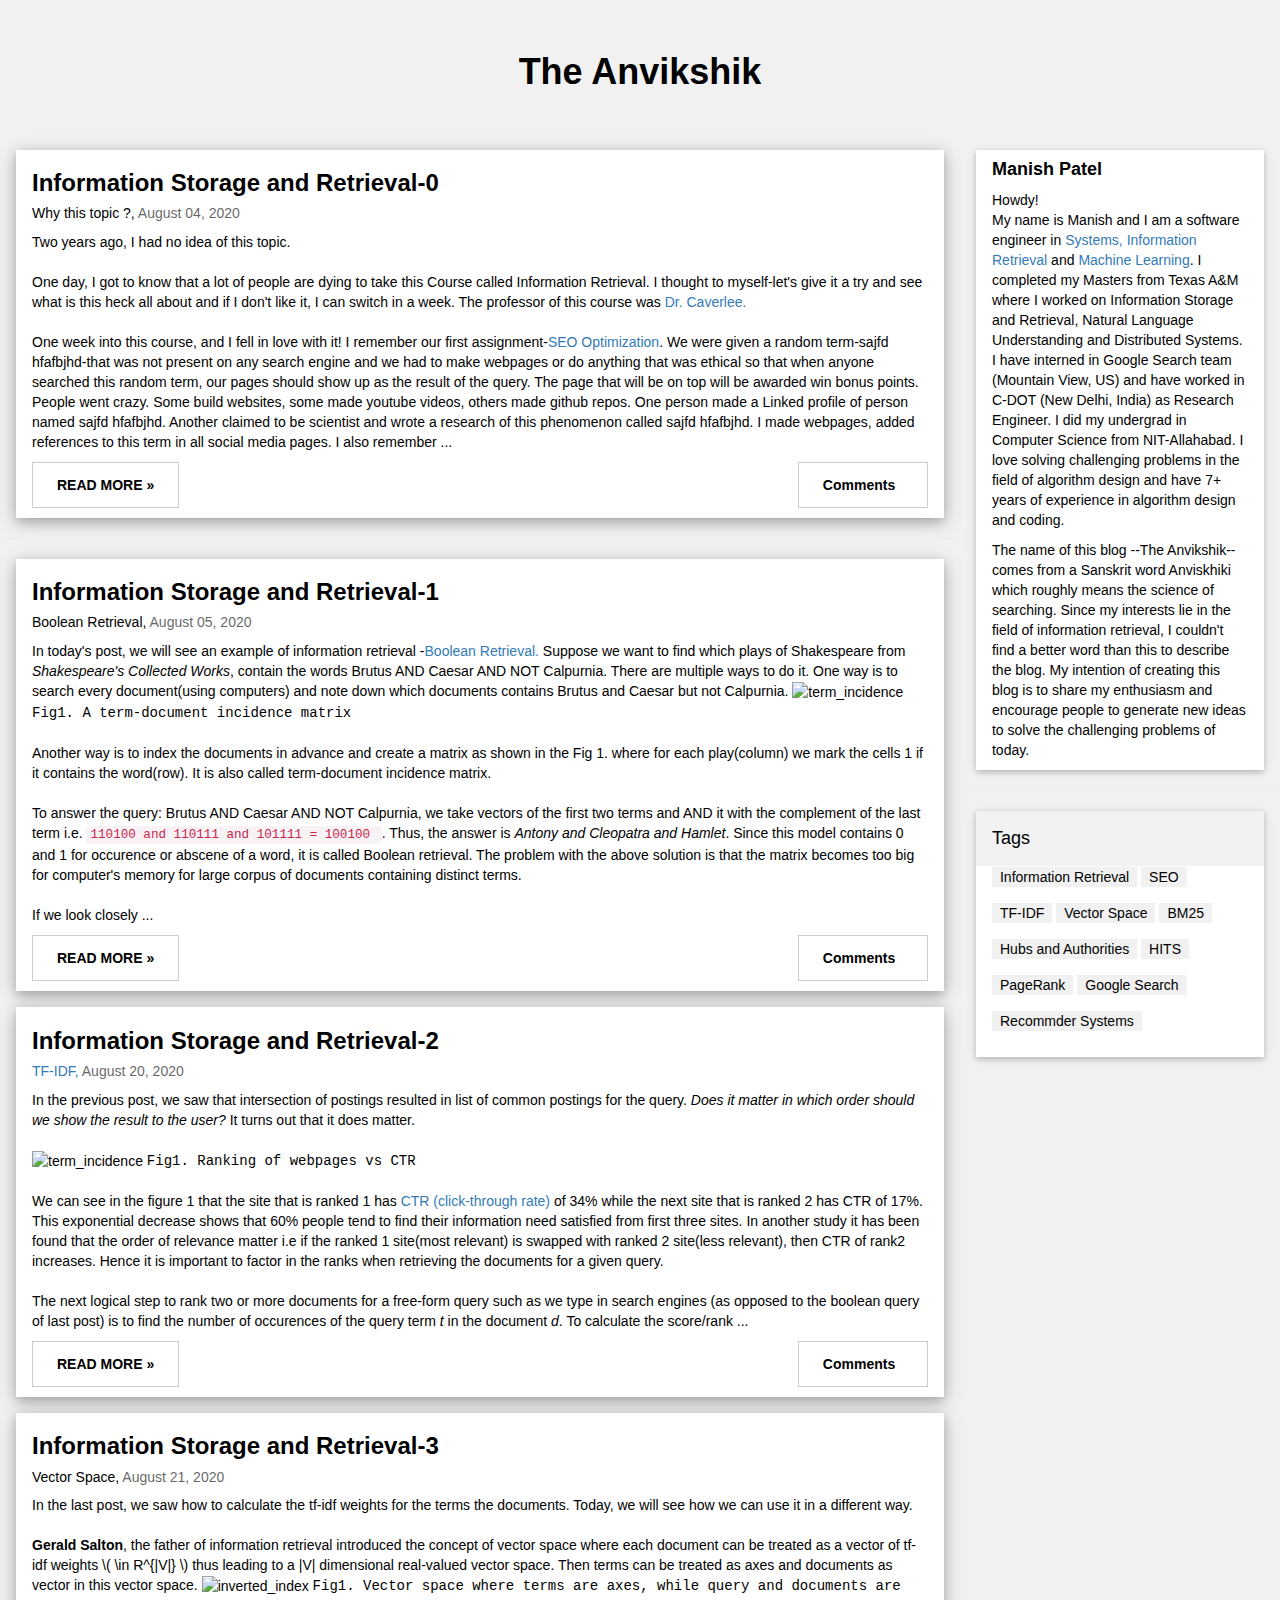
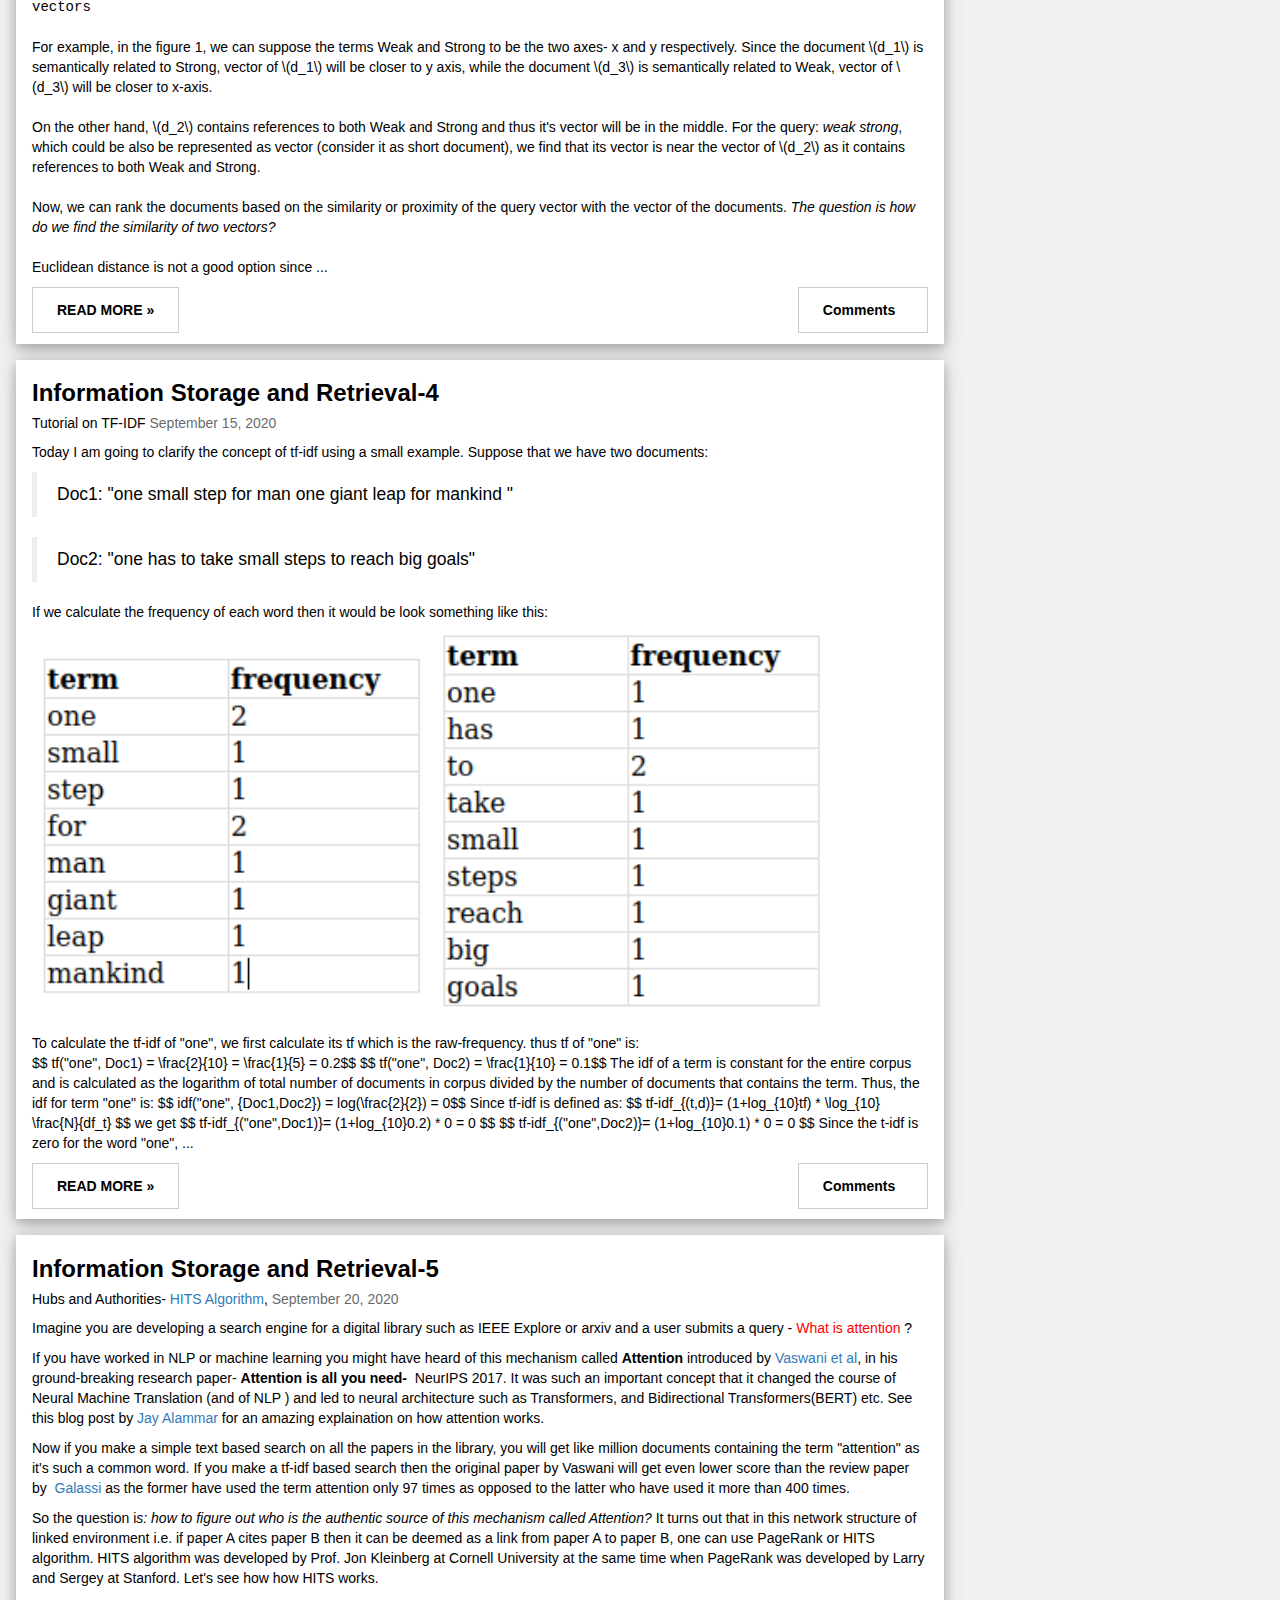
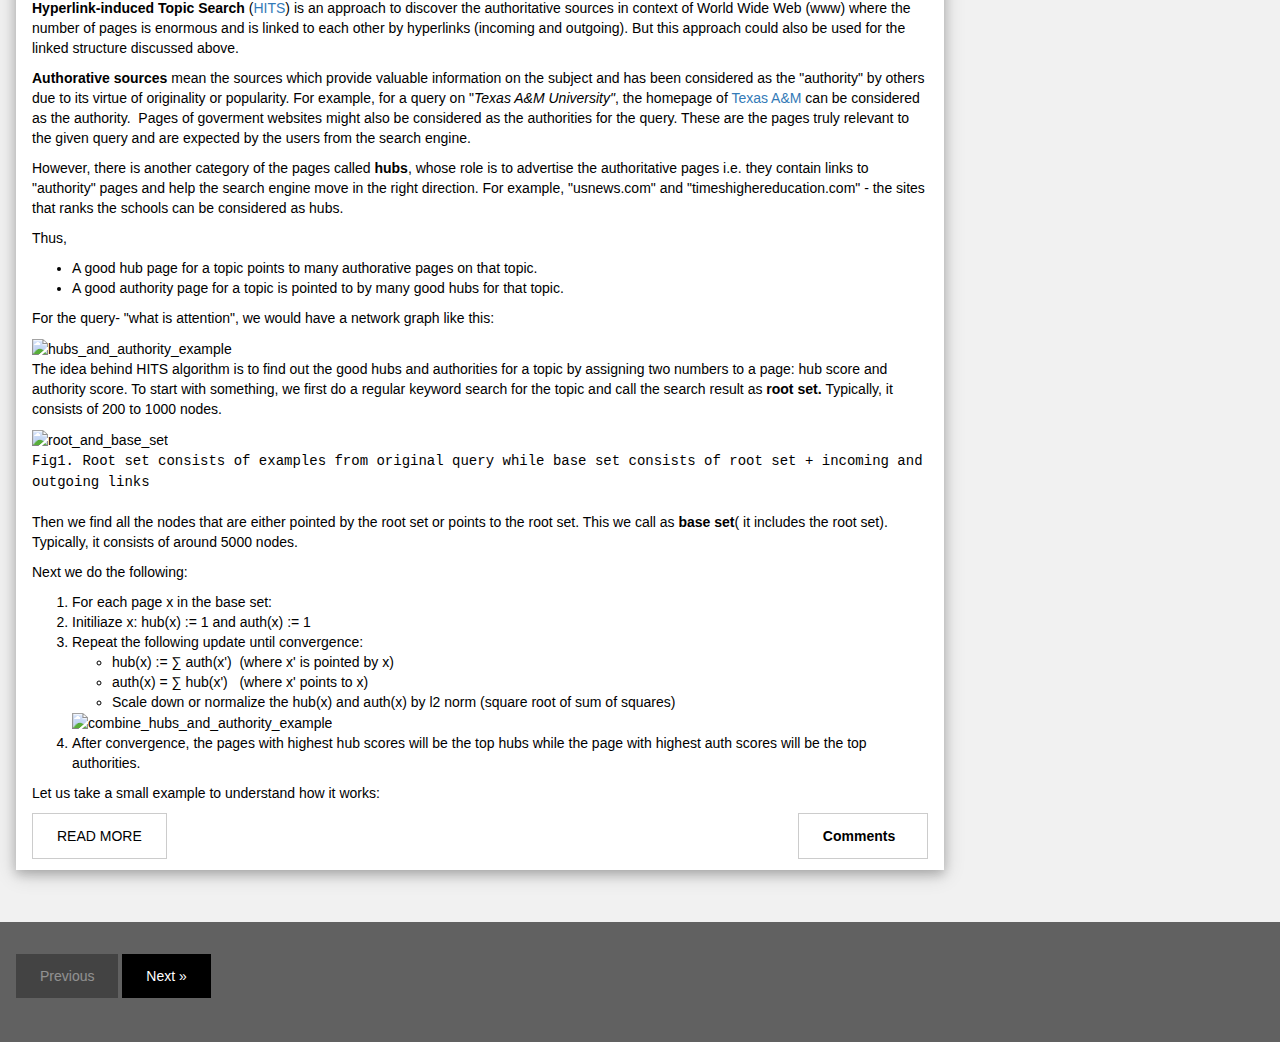
==== index.html @ 489b58e6 "removed cover images from each post" ====
<!DOCTYPE html>
<html>
	<title>Blog-Manish Patel</title>
	<meta charset="UTF-8">
	<meta name="viewport" content="width=device-width, initial-scale=1">
	<link rel="stylesheet" href="https://www.w3schools.com/w3css/4/w3.css">
	<link rel="stylesheet" href="https://fonts.googleapis.com/css?family=Raleway">
	<style>
		body,
		h1,
		h2,
		h3,
		h4,
		h5 {
			font-family: "Raleway", sans-serif
		}

		span[id^="more"] {
			display: none;
		}

	</style>
	<!-- <script src="https://polyfill.io/v3/polyfill.min.js?features=es6"></script> -->
	<script id="MathJax-script" async src="https://cdn.jsdelivr.net/npm/mathjax@3/es5/tex-mml-chtml.js"></script>
	<meta name="google-site-verification" content="bvg4InVMcXnOLQELzO9Mb08WHTUcPh2SN9Ftq1-D7Hc" />
	<!-- Following three are for collapsible read more button starting  from id 5-->
	<link rel="stylesheet" href="https://maxcdn.bootstrapcdn.com/bootstrap/3.4.1/css/bootstrap.min.css">
	<script src="https://ajax.googleapis.com/ajax/libs/jquery/3.5.1/jquery.min.js"></script>
	<script src="https://maxcdn.bootstrapcdn.com/bootstrap/3.4.1/js/bootstrap.min.js"></script>

	<body class="w3-light-grey">

		<!-- w3-content defines a container for fixed size centered content, 
and is wrapped around the whole page content, except for the footer in this example -->
		<div class="w3-content" style="max-width:1400px">

			<!-- Header -->
			<header class="w3-container w3-center w3-padding-32">
				<h1><b>The Anvikshik</b></h1>
				<!--<p>Welcome to the blog of <span class="w3-tag">Manish</span></p>-->
			</header>

			<!-- Grid -->
			<div class="w3-row">

				<!-- Blog entries -->
				<div class="w3-col l9 s12">
					<!-- Blog entry -->
					<div class="w3-card-4 w3-margin w3-white">
						<!-- <img src="/blog_images/ir0_seo.jpeg" alt="SE" style="width:100%"> -->
						<div class="w3-container">
							<h3><b>Information Storage and Retrieval-0</b></h3>
							<h5>Why this topic ?, <span class="w3-opacity">August 04, 2020</span></h5>
						</div>

						<div class="w3-container">
							<p>Two years ago, I had no idea of this topic. <br><br>
								One day, I got to know that a lot of people are dying to take this
								Course called Information Retrieval. I thought to myself-let's give
								it a try and see what is this heck all about and if I don't like
								it, I can switch in a week. The professor of this course was <a href="https://people.engr.tamu.edu/caverlee/index.html">Dr. Caverlee.</a>
								<br><br>

								One week into this course, and I fell in love with it! I remember
								our first assignment-<a href="https://en.wikipedia.org/wiki/Search_engine_optimization">SEO Optimization</a>. We were given a random
								term-sajfd hfafbjhd-that was not present on any
								search engine and we had to make webpages or do anything that was
								ethical so that when anyone searched this random term, our pages
								should show up as the result of the query. The page that will be
								on top will be awarded win bonus points. People went crazy. Some
								build websites, some made youtube videos, others made github repos.
								One person made a Linked profile of person named sajfd hfafbjhd.
								Another claimed to be scientist and wrote a research of this phenomenon
								called sajfd hfafbjhd. I made webpages, added references to this term
								in all social media pages. I also remember
								<span id="dots_0">...</span><span id="more_0">
								I made a business page for a mall with this term and asked my
								friends to like it. Believe it or not, it started showing up on top
								of the results. I need to give credits to my roommate who made a school with
								this name in the middle of a lake. The fun part is when one day my
								friend was booking an Uber he found that this mall was being
								shown as one of the pickup points. Another fun thing happend was
								when one stranger rated my business and said- Amazing mall!
								I was like- No bro! There is no such mall. I decided to delete it
								later on. <br><br>

								<img src="/blog_images/sajfd.png" alt="mall_review" style="width: 100%">
								<br><br>
								I learned so much from this course that I believe it has become one of
								my major interests and want to now share it with people. I also enjoy
								writing, so I thought let me have two aims with one arrow. Please enjoy
								my blog and feel free to drop any suggestions. <br><br>
								Thanks!
								<br><br>
								Image credit: <a href="https://www.re-work.co/">rework</a>
								</span>
							</p>
							<div class="w3-row">
								<div class="w3-col m8 s12">
									<p><button class="w3-button w3-padding-large w3-white w3-border" onclick="expandRead(this)" id="0"><b>READ MORE »</b></button></p>
								</div>
								<div class="w3-col m4 w3-hide-small">
									<p><button class="w3-button w3-padding-large w3-border w3-right" onclick="expandComments(this)" id="0"><b>Comments  </b></button></p>
								</div>
							</div>
							<div class="w3-container utterances" id="comments_0" style="display:none;">
								<script src="https://utteranc.es/client.js" repo="manishpatel005/manishpatel005.github.io" issue-term="pathname" theme="github-light" crossorigin="anonymous" async>
								</script>
							</div>
						</div>
					</div>
					<hr>

					<!-- Blog entry -->
					<div class="w3-card-4 w3-margin w3-white">
						<!--<img src="/blog_images/ir_1_shakespeare.jpg" alt="Norway" style="width:100%"> -->
						<div class="w3-container">
							<h3><b>Information Storage and Retrieval-1</b></h3>
							<h5>Boolean Retrieval, <span class="w3-opacity">August 05, 2020</span></h5>
						</div>

						<div class="w3-container">
							<p>

								In today's post, we will see an example of information retrieval
								-<a href="https://en.wikipedia.org/wiki/Boolean_model_of_information_retrieval">Boolean Retrieval.</a> 
								Suppose we want to find which plays of Shakespeare from<i>
								Shakespeare's Collected Works</i>, contain the words Brutus AND Caesar
								AND NOT Calpurnia. There are multiple ways to do it.
								One way is to search every document(using computers) and note down which documents
								contains Brutus and Caesar but not Calpurnia.

								<img src="/blog_images/term_incidence.png" alt="term_incidence" style="width: 100%">
								<tt>Fig1. A term-document incidence matrix</tt><br><br>

								Another way is to index the documents in advance and create a matrix
								as shown in the Fig 1. where for each play(column) we mark the cells 1
								if it contains the word(row). It is also called term-document
								incidence matrix. <br><br>
								To answer the query: Brutus AND Caesar AND NOT Calpurnia, we take vectors
								of the first two terms and AND it with the complement of the last term i.e.
								<code>110100 and 110111 and 101111 = 100100 </code>. Thus, the answer
								is <i>Antony and Cleopatra and Hamlet</i>. Since this model contains 0 and 1 for
								occurence or abscene of a word, it is called Boolean retrieval. The
								problem with the above solution is that the matrix becomes too big for
								computer's memory for large corpus of documents containing distinct
								terms. <br><br>
								If we look closely <span id="dots_1">...</span><span id="more_1">
								we find that the matrix is sparse i.e only a small
								subset of words are present in a document. Thus an effective way to
								store the presence of words in documents is to record only 1s and create
								an inverted index.

								<img src="/blog_images/inverted_index.png" alt="inverted_index" style="width: 100%">

								<tt>Fig2. An inverted index with a collection of words on left
									side(called dictionary) and a list of documents in which the term
									occurs(called postings).</tt><br><br>
								Fig2. shows an inverted index for the terms made by creating a list of the
								documents in which the term occurs. Now for the query: Brutus AND Caesar
								AND NOT Calpurnia, we locate Brutus, Caesar, and Calpurnia and retrieve
								their postings and find the intersection between first two and then remove
								the words that is present in Calpurnia. That is from the intersection of
								postings of Brutus and Caesar we get <code>1,2,4</code>. If we remove
								<code>4</code> from it, we get the result as <code>1,2</code> which is
								<i>Antony and Cleopatra and Hamlet</i>. <br><br>
								Often on Leetcode and other sites, we find problems such as intersection of
								two lists or k lists. This is a perfect instance where rubber meets the
								road. For e.g. if you have two sorted lists
								of roughly equal size and want to find the common elements between
								them, the best approach woulld be to use two pointers. But
								if one of them is very large, then it would make more sense to apply
								binary search for the elements present in shorter list. <br><br>
								Now if you have multiple lists of varying size then you can either
								sort them and start by finding common with the two smallest lists and
								then its result with next smallest and so on, or you can handle two
								lists at a time and form a hierarchical way to find the intersection.
								The best approach usually is the one which tends to be most simple
								and handles the constraints well. <br><br>
								References- <a href="https://nlp.stanford.edu/IR-book/html/htmledition/an-example-information-retrieval-problem-1.html">
								Manning, Raghavan, Schultze</a> <br>
								Image Credits- <a href="https://www.shakespeare.org.uk/visit/shakespeares-birthplace/">shakespeare birthplace trust</a>
								</span>
							</p>
							<div class="w3-row">
								<div class="w3-col m8 s12">
									<p><button class="w3-button w3-padding-large w3-white w3-border" onclick="expandRead(this)" id="1"><b>READ MORE »</b></button></p>
								</div>
								<div class="w3-col m4 w3-hide-small">
									<p><button class="w3-button w3-padding-large w3-border w3-right" onclick="expandComments(this)" id="1"><b>Comments  </b></button></p>
								</div>
							</div>
							<div class="w3-container utterances" id="comments_1" style="display:none;">
								<script src="https://utteranc.es/client.js" repo="manishpatel005/manishpatel005.github.io" issue-term="pathname" theme="github-light" crossorigin="anonymous" async>
								</script>
							</div>
						</div>
					</div>

					<!-- Blog entry -->
					<div class="w3-card-4 w3-margin w3-white">
						<!--<img src="/blog_images/TF-IDF.png" alt="Norway" style="width:100%"> -->
						<div class="w3-container">
							<h3><b>Information Storage and Retrieval-2</b></h3>
							<h5><a href="https://en.wikipedia.org/wiki/Tf%E2%80%93idf">TF-IDF,</a> <span class="w3-opacity">August 20, 2020</span></h5>
						</div>

						<div class="w3-container">
							<p>
								In the previous post, we saw that intersection of postings resulted in
								list of common postings for the query. <i>Does it matter in which order
								should we show the result to the user?</i> It turns out that it does matter.
								<br><br>
								<img src="/blog_images/google_ctr.png" alt="term_incidence" style="width: 100%">
								<tt>Fig1. Ranking of webpages vs CTR</tt>
								<br><br>
								We can see in the figure 1 that the site that is ranked 1 has <a href="https://en.wikipedia.org/wiki/Click-through_rate">CTR (click-through rate)</a>
								of 34% while the next site that is ranked 2 has CTR of 17%. This exponential decrease
								shows that 60% people tend to find their information need satisfied from first three
								sites. In another study it has been found that the order of relevance matter i.e
								if the ranked 1 site(most relevant) is swapped with ranked 2 site(less relevant), then
								CTR of rank2 increases. Hence it is important to factor in the ranks when retrieving
								the documents for a given query. <br><br>
								The next logical step to rank two or more documents for a free-form query such as we type
								in search engines (as opposed to the boolean query of last post) is to find the number
								of occurences of the query term <i>t</i> in the document <i>d</i>. To calculate the score/rank
								<span id="dots_2">...</span><span id="more_2">
								we find the frequency of all terms of query in the documents, sum them up
								and rank them in decreasing order. This weighting is called <i>term frequency</i>.
								<img src="/blog_images/shakespeare_count_terms.png" alt="inverted_index" style="width: 100%">

								<tt>Fig2. Frequency of the terms in the documents</tt><br><br>

								Figure 2 shows the number of occurences of the terms (raw term frequency)
								in the documents. But the raw term frequency has problem that relevancy does not increase
								with term frequency i.e. a document with tf=10 is more relevant than a document with tf=1
								but not 10 times more relevant. Thus we can solve this problem by taking logarithm of <i>tf</i>
								for term <i>t</i> in document <i>d</i>:
								$$w_{t,d}= 1+log_{10}tf$$
								Another problem is that all terms are considered equally important
								when assessing the relevancy. However, this is not true. For instance in a set of documents
								from law industry, the term <i>legal</i> will be in almost all the documents. So we need
								to attenuate the occurence of frequent terms and increase weight for rare terms. This
								can be done by using <i>document frequency</i> which is defined as the number of documents
								that contain the term <i>t</i>. To weight <i>tf</i> we will use <i>inverse document frequency</i>
								which is defined as:
								$$ idf_t= \log_{10} \frac{N}{df_t} $$
								where N is the number of documents in the collection. This brings us an important milestone in IR
								which is tf-idf weighting and defined as:
								$$ w_{t,d}= (1+log_{10}tf) * \log_{10} \frac{N}{df_t} $$
								tf-idf weight increses with the number of occurences within a document(term-frequency) and
								increases with the rarity of the term in the collection (inverse document frequency).

								<img src="/blog_images/tf_idf_weights.png" alt="inverted_index" style="width: 100%">
								<tt>Fig3. tf-idf weights for the terms in the documents</tt><br><br>

								For our initial query of:<i>Brutus and Caesar but not Calpurnia</i>, the score for
								<i>Anthony and Cleopatra</i> will be <code>1.21 + 8.59=9.80</code> while the score for
								<i>Hamlet</i> will be <code>1.0+1.51=2.51</code>. Thus,<i>Anthony and Cleopatra</i>
								is more relevant for the query and should be displayed above <i>Hamlet</i>. <br><br>

								Image Credits for ranking- <a href="https://www.sistrix.com/blog/why-almost-everything-you-knew-about-google-ctr-is-no-longer-valid/">Sistrix</a> <br>
								Image Credits for shakespeare term matrix- <a href="https://people.engr.tamu.edu/caverlee/index.html#teaching">Prof. Cav</a><br>
								Image Credits for title figure- <a href="https://www.seobility.net/en/wiki/TF*IDF">Seobility</a>

								</span>
							</p>
							<div class="w3-row">
								<div class="w3-col m8 s12">
									<p><button class="w3-button w3-padding-large w3-white w3-border" onclick="expandRead(this)" id="2"><b>READ MORE »</b></button></p>
								</div>
								<div class="w3-col m4 w3-hide-small">
									<p><button class="w3-button w3-padding-large w3-border w3-right" onclick="expandComments(this)" id="2"><b>Comments  </b></button></p>
								</div>
							</div>
							<div class="w3-container utterances" id="comments_2" style="display:none;">
								<script src="https://utteranc.es/client.js" repo="manishpatel005/manishpatel005.github.io" issue-term="pathname" theme="github-light" crossorigin="anonymous" async>
								</script>
							</div>
						</div>
					</div>

					<!-- Blog entry -->
					<div class="w3-card-4 w3-margin w3-white">
						<!--<img src="/blog_images/ir_3_vs.jpg" alt="Vector in Space" style="width:100%"> -->
						<div class="w3-container">
							<h3><b>Information Storage and Retrieval-3</b></h3>
							<h5>Vector Space, <span class="w3-opacity">August 21, 2020</span></h5>
						</div>

						<div class="w3-container">
							<p>

								In the last post, we saw how to calculate the tf-idf weights for the terms
								the documents. Today, we will see how we can use it in a different way. <br><br>

								<b>Gerald Salton</b>, the father of information retrieval introduced the concept
								of vector space where each document can be treated as a vector of
								tf-idf weights \( \in R^{|V|} \) thus leading to a |V| dimensional real-valued
								vector space. Then terms can be treated as axes and documents as vector in this
								vector space.

								<img src="/blog_images/vector_space.png" alt="inverted_index" style="width: 100%">
								<tt>Fig1. Vector space where terms are axes, while query and documents are vectors</tt><br><br>

								For example, in the figure 1, we can suppose the terms Weak and Strong to be the two axes- x and y respectively.
								Since the document \(d_1\) is semantically related to Strong, vector of \(d_1\) will be closer to y axis, while
								the document \(d_3\) is semantically related to Weak, vector of \(d_3\) will be closer to x-axis. <br><br>
								On the other hand, \(d_2\) contains references to both Weak and Strong and thus it's vector will be in the middle.
								For the query: <i>weak strong</i>, which could be also be represented as vector (consider it as short document),
								we find that its vector is near the vector of \(d_2\) as it contains references to both Weak and Strong. <br><br>

								Now, we can rank the documents based on the similarity or proximity of the query vector with the vector
								of the documents. <i>The question is how do we find the similarity of two vectors?</i> <br><br>

								Euclidean distance is not a good option since <span id="dots_3">...</span><span id="more_3">
								we can see in the figure itself that distance between q and \(d_2\)
								is larger compared to distance between q and \(d_1\), although q is semantically closer to \(d_2\).
								Angle betweent the vectors will be a good idea. The smaller the angle the better the similarity. In fact, we
								can use the cosine of the angles since cosine of two vectors is their dot product if they are
								length normalized. We need length normalization to account for documents that are similar but have
								different lengths. <br>

								$$ cos(q,d)= \frac{\Sigma_{i=1}^{|V|} q_i d_i}{\sqrt{\Sigma_{i=1}^{|V|} q_{i}^{2}} \sqrt{\Sigma_{i=1}^{|V|} d_{i}^{2}}}$$
								where \(q_i\) is tf-idf weight of term i in the query and \(d_i\) is tf-idf weight of term i in the document.
								The denominator represents that query and documents are normalized. <br><br>

								Let's take an example to understand how cosine is calculated. Assume that we have three novels-
								Austen's <i>Sense and Sensibility</i> , <i>Pride and Prejudice</i> and Bronte's <i>Wuthering Heights</i>.
								We take three terms with normalized log term frequency (we don't do idf-weighting to keep it simple) as shown
								in the figure 2.

								<img src="/blog_images/tf_vs.png" alt="inverted_index" style="width: 100%">
								<tt>Fig2. Normalized log term-frequency weights of SaS,PaP,and WH</tt><br><br>


								Then, <br>
								\(cos(SaS, Pap) = 0.996 * 0.993 + \) \(0.087 * 0.120 + 0 = 0.999 \) <br>
								\(cos(SaS, WH) = 0.996 * 0.847 + \) \(0.087 * 0.466 + 0.017 *0.254 = 0.888\)<br>
								\(cos(PaP, WH) = 0.993 * 0.847 + \) \(0.120 * 0.466 + 0 = 0.896\)<br><br>

								It can be seen that cos(SaS, PaP) is greater than other two which is obvious
								since SaS and PaP are both written by Austen. <br><br>

								One important thing we can learn from vector space is how to turn the simple matrix
								of numbers into a n-dimensional space. An example of this concept would be the
								word embeddings- where we turn or map words to a bunch of real numbers (Tomas Mikolov, 2013)
								and words that are alike are nearby while words that are different are far away in this n-dimensional space.

								</span>
							</p>
							<div class="w3-row">
								<div class="w3-col m8 s12">
									<p><button class="w3-button w3-padding-large w3-white w3-border" onclick="expandRead(this)" id="3"><b>READ MORE »</b></button></p>
								</div>
								<div class="w3-col m4 w3-hide-small">
									<p><button class="w3-button w3-padding-large w3-border w3-right" onclick="expandComments(this)" id="3"><b>Comments  </b></button></p>
								</div>
							</div>
							<div class="w3-container utterances" id="comments_3" style="display:none;">
								<script src="https://utteranc.es/client.js" repo="manishpatel005/manishpatel005.github.io" issue-term="pathname" theme="github-light" crossorigin="anonymous" async>
								</script>
							</div>
						</div>
					</div>


					<!-- Blog entry -->
					<div class="w3-card-4 w3-margin w3-white">
						<!--<img src="/blog_images/tf-idf_tut_cover.png" alt="TFIDF Cover" style="width:100%"> -->
						<div class="w3-container">
							<h3><b>Information Storage and Retrieval-4</b></h3>
							<h5>Tutorial on TF-IDF <span class="w3-opacity">September 15, 2020</span></h5>
						</div>

						<div class="w3-container">
							<p>
								Today I am going to clarify the concept of tf-idf using a small example.
								Suppose that we have two documents:</p>
							<blockquote>
								<p>Doc1: &quot;one small step for man one giant leap for mankind &quot;</p>
							</blockquote>
							<blockquote>
								<p>Doc2: &quot;one has to take small steps to reach big goals&quot;</p>
							</blockquote>
							<p>
								If we calculate the frequency of each word then it would be look something like this:
								<img src="/blog_images/tfidf_tut.png" alt="example-tfidf" style="width: 90%"> <br>
								To calculate the tf-idf of "one", we first calculate its tf which is the raw-frequency.
								thus tf of "one" is: <br>
								$$ tf("one", Doc1) = \frac{2}{10} = \frac{1}{5} = 0.2$$
								$$ tf("one", Doc2) = \frac{1}{10} = 0.1$$
								The idf of a term is constant for the entire corpus and is calculated as the logarithm of total
								number of documents in corpus divided by the number of documents that contains the term.
								Thus, the idf for term "one" is:
								$$ idf("one", {Doc1,Doc2}) = log(\frac{2}{2}) = 0$$
								Since tf-idf is defined as:
								$$ tf-idf_{(t,d)}= (1+log_{10}tf) * \log_{10} \frac{N}{df_t} $$
								we get
								$$ tf-idf_{("one",Doc1)}= (1+log_{10}0.2) * 0 = 0 $$
								$$ tf-idf_{("one",Doc2)}= (1+log_{10}0.1) * 0 = 0 $$
								Since the t-idf is zero for the word "one",
								<span id="dots_4">...</span><span id="more_4">
								it means that this word is not very informative and
								appears in all the documents. <br>
								Let's calculate the tf-idf for another word "to". The tf of "to" is:
								$$ tf("to", Doc1) = \frac{0}{10} = 0 $$
								$$ tf("to", Doc2) = \frac{2}{10} = 0.2 $$
								The idf for term "to" is:
								$$ idf("to", {Doc1,Doc2}) = log(\frac{2}{1}) = 0.301$$
								The tf-idf for "to" is:
								$$ tf-idf_{("to",Doc1)}= (1+log_{10}0) * 0.301 = 0 $$
								$$ tf-idf_{("to",Doc2)}= (1+log_{10}0.2) * 0.301 = 0.30 * .30 = 0.09 $$
								The word "to" is more interesting as it occurs twice in the second document. <br>
								Here we have taken (1+log 0) to be 0, since log 0 is undefined and we want to have weight as 0 when the term is not present. <br>
								To calculate the tf-idf score for the entire document, one can just sum up the tf-idf scores for all the individual terms.
								</span>
							</p>

							<div class="w3-row">
								<div class="w3-col m8 s12">
									<p><button class="w3-button w3-padding-large w3-white w3-border" onclick="expandRead(this)" id="4"><b>READ MORE »</b></button></p>
								</div>
								<div class="w3-col m4 w3-hide-small">
									<p><button class="w3-button w3-padding-large w3-border w3-right" onclick="expandComments(this)" id="4"><b>Comments  </b></button></p>
								</div>
							</div>
							<div class="w3-container utterances" id="comments_4" style="display:none;">
								<script src="https://utteranc.es/client.js" repo="manishpatel005/manishpatel005.github.io" issue-term="pathname" theme="github-light" crossorigin="anonymous" async>
								</script>
							</div>
						</div>
					</div>


					<!-- Blog entry -->
					<div class="w3-card-4 w3-margin w3-white">
						<!--<img src="/blog_images/hubs_cover.png" alt="Hubs and Auth cover" style="width:100%"> -->
						<div class="w3-container">
							<h3><b>Information Storage and Retrieval-5</b></h3>
							<h5>Hubs and Authorities- <a href="http://pi.math.cornell.edu/~mec/Winter2009/RalucaRemus/Lecture4/lecture4.html">HITS Algorithm</a>, <span class="w3-opacity">September 20, 2020</span></h5>
						</div>

						<div class="w3-container">

							<p>Imagine you are developing a search engine for a digital library such as IEEE Explore or arxiv and a user submits a query&nbsp;- 
							<span style="color: #ff0000;">What is attention</span> ? </p>
							<p>If you have worked in NLP or machine learning you might have heard of this mechanism called <strong>Attention</strong> introduced by 
							<a href="https://arxiv.org/abs/1706.03762">Vaswani et al</a>, in his ground-breaking research paper-&nbsp;<strong>Attention is all you need-&nbsp;</strong>
							NeurIPS 2017. It was such an important concept that it changed the course of Neural Machine Translation (and of NLP ) and led to neural architecture such as 
							Transformers, and Bidirectional Transformers(BERT) etc. See this blog post by 
							<a href="https://jalammar.github.io/visualizing-neural-machine-translation-mechanics-of-seq2seq-models-with-attention/">Jay Alammar</a> for an amazing 
							explaination on how attention works. </p>
							<p>Now if you make a simple text based search on all the papers in the library, you will get like million documents containing the term "attention" as it's 
							such a common word. If you make a tf-idf based search then the original paper by Vaswani will get even lower score than the review paper by&nbsp; 
							<a href="https://arxiv.org/pdf/1902.02181.pdf">Galassi</a> as the former have used the term attention only 97 times as opposed to the latter who have used it 
							more than 400 times.&nbsp;</p>
							<p>So the question i<em>s: how to figure out who is the authentic source of this mechanism called Attention?&nbsp;</em>It turns out that in this network 
							structure of linked environment i.e. if paper A cites paper B then it can be deemed as a link from paper A to paper B, one can use PageRank or HITS algorithm. 
							HITS algorithm was developed by Prof. Jon Kleinberg at Cornell University at the same time when PageRank was developed by Larry and Sergey at Stanford. 
							Let's see how how HITS works.</p>
							<p><strong>Hyperlink-induced Topic Search</strong> (<a href="http://pi.math.cornell.edu/~mec/Winter2009/RalucaRemus/Lecture4/lecture4.html">HITS</a>) is an 
							approach to discover the authoritative sources in context of World Wide Web (www) where the number of pages is enormous and is linked to each other by 
							hyperlinks (incoming and outgoing). But this approach could also be used for the linked structure discussed above.&nbsp;</p>
							<p><strong>Authorative sources</strong> mean the sources which provide valuable information on the subject and has been considered as the "authority" by others due to its virtue of originality or popularity. 
							For example, for a query on "<em>Texas A&amp;M University"</em>, the homepage of <a href="https://www.tamu.edu/" >Texas A&amp;M</a> can be considered as the authority.&nbsp; Pages of goverment websites might also be considered as the authorities for the query. These are the pages truly relevant to the given query and are expected by the users from the search engine.</p>
							<p>However, there is another category of the pages called <strong>hubs</strong>, whose role is to advertise the authoritative pages i.e. they contain links to "authority" pages and help the search engine move in the right direction. For example, "usnews.com" and "timeshighereducation.com" - the sites that ranks the schools can be considered as hubs.&nbsp; </p>

							<p>Thus,</p>
							<ul>
								<li>A good hub page for a topic points to many authorative pages on that topic.</li>
								<li>A good authority page for a topic is pointed to by many good hubs for that topic.</li>
							</ul>
							<p>For the query- "what is attention", we would have a network graph like this:</p>

							<img src="/blog_images/hubs_and_auth.png" alt="hubs_and_authority_example" style="width: 60%"> <br>
							<p>The idea behind HITS algorithm is to find out the good hubs and authorities for a topic by assigning two numbers to a page: hub score and authority score. To start with something, we first do a regular keyword search for the topic and call the search result as&nbsp;<strong>root set.</strong>&nbsp;Typically, it consists of 200 to 1000 nodes.&nbsp; </p>
							<img src="/blog_images/root_base_set.png" alt="root_and_base_set" style="width: 60%"> <br>
							<tt>Fig1. Root set consists of examples from original query while base set consists of root set + incoming and outgoing links</tt><br><br>
							<p>Then we find all the nodes that are either pointed by the root set or points to the root set. This we call as <strong>base set</strong>( it includes the root set). Typically, it consists of around 5000 nodes.&nbsp;</p>
							<p>Next we do the following:</p>
							<ol>
								<li>For each page x in the base set:</li>
								<li>Initiliaze x: hub(x) := 1 and auth(x) := 1</li>
								<li>Repeat the following update until convergence:
									<ul>
										<li style="text-align: left;">hub(x) := &sum; auth(x')&nbsp; (where x' is pointed by x)</li>
										<li style="text-align: left;">auth(x) = &sum; hub(x')&nbsp;&nbsp; (where x' points to x)</li>
										<li style="text-align: left;">Scale down or normalize the hub(x) and auth(x) by l2 norm (square root of sum of squares)</li>
									</ul>
									<img src="/blog_images/combine_hub_auth.png" alt="combine_hubs_and_authority_example" style="width: 80%"> <br>
								</li>
								<li>After convergence, the pages with highest hub scores will be the top hubs while the page with highest auth scores will be the top authorities.</li>
							</ol>

							<p style="text-align: left;">Let us take a small example to understand how it works:</p>

							<div id="more_5" class="collapse">

								<img src="/blog_images/hits_example.png" alt="hits_example" style="width: 100%"> <br>
								<tt>Fig2. Linked structure graph. We assign A to represent attention, B to represent BERT and N to represent NMT in the following example. </tt><br><br>
								<p style="text-align: left;"><strong>Round 0</strong>: Initialize</p>
								<table style="border-collapse: collapse; width: 46.8666%;" height="98" border="1">
									<tbody>
										<tr>
											<td style="width: 43.0337%; text-align: center;"><strong>Hubs score</strong></td>
											<td style="width: 47.1973%; text-align: center;"><strong>Auth score</strong></td>
										</tr>
										<tr>
											<td style="width: 43.0337%;">hub (A) = 1</td>
											<td style="width: 47.1973%;">auth (A) = 1</td>
										</tr>
										<tr>
											<td style="width: 43.0337%;">hub (B) = 1</td>
											<td style="width: 47.1973%;">auth (B) = 1</td>
										</tr>
										<tr>
											<td style="width: 43.0337%;">hub (N) = 1</td>
											<td style="width: 47.1973%;">auth (N) = 1</td>
										</tr>
									</tbody>
								</table>

								<p><strong>Round 1</strong>:</p>
								<p>First let's calculate the hubs score.</p>
								<p>Since A points to A itself and N, we add the authority score of A and N from previous round to get the new_hub score for A which is = 1 + 1 = 2.</p>
								<p>Since B points to A, B and N, we add the authority score of A, B, and N from previous round to get the new_hub score for B which is = 1 + 1 + 1 = 3.</p>
								<p>Since N does not point anywhere,&nbsp; we have the new_hub score for N which is = 0.</p>
								<p>The l2 norm for new_hub will be =&nbsp;&radic;(2^2 + 3^2 + 0^ 2) = 3.60</p>
								<p>Dividing each element of new_hub score, we have new hubs score as follows:</p>
								<table style="border-collapse: collapse; width: 22.4014%;" height="77" border="1">
									<tbody>
										<tr>
											<td style="width: 100%; text-align: center;">Hubs Score</td>
										</tr>
										<tr>
											<td style="width: 100%;">hub (A) = 0.55</td>
										</tr>
										<tr>
											<td style="width: 100%;">hub (B) = 0.83</td>
										</tr>
										<tr>
											<td style="width: 100%;">hub (N) = 0.0</td>
										</tr>
									</tbody>
								</table>
								<p>Let's us now calculate the authority score.</p>
								<p>Since A is pointed to by A and B, we add the hubs score of A and B from previous round to get the new_auth score for A which is = 2</p>
								<p>Since B is pointed to by B, we add the hubs score of B from previous round to get the new_auth score for B which is = 1</p>
								<p>&nbsp;As N is pointed to by A and B both, we add the hubs score of A and B from previous round to get the new_auth score for N which is = 2</p>
								<p>The l2 norm for new_auth will be = &radic;(2^2 + 1^2 + 2^ 2) = 3</p>
								<p>Dividing each element of new_hub score, we have new auths score as follows:</p>
								<table style="border-collapse: collapse; width: 22.4014%; height: 72px;" height="77" border="1">
									<tbody>
										<tr style="height: 18px;">
											<td style="width: 100%; text-align: center; height: 18px;">Auth Score</td>
										</tr>
										<tr style="height: 18px;">
											<td style="width: 100%; height: 18px;">auth (A) = 0.67</td>
										</tr>
										<tr style="height: 18px;">
											<td style="width: 100%; height: 18px;">auth (B) = 0.33</td>
										</tr>
										<tr style="height: 18px;">
											<td style="width: 100%; height: 18px;">auth (N) = 0.67</td>
										</tr>
									</tbody>
								</table>
								<p>Thus round 1 end can be summarized as follows:</p>
								<table style="border-collapse: collapse; width: 46.8666%;" height="98" border="1">
									<tbody>
										<tr>
											<td style="width: 43.0337%; text-align: center;"><strong>Hubs score</strong></td>
											<td style="width: 47.1973%; text-align: center;"><strong>Auth score</strong></td>
										</tr>
										<tr>
											<td style="width: 43.0337%;">hub (A) = 0.55</td>
											<td style="width: 47.1973%;">auth (A) = 0.67</td>
										</tr>
										<tr>
											<td style="width: 43.0337%;">hub (B) = 0.83</td>
											<td style="width: 47.1973%;">auth (B) = 0.33</td>
										</tr>
										<tr>
											<td style="width: 43.0337%;">hub (N) = 0.0</td>
											<td style="width: 47.1973%;">auth (N) = 0.67</td>
										</tr>
									</tbody>
								</table>
								<p><strong>Round 2:&nbsp;</strong></p>
								<p>Similar to the previous round, we will calculate first the hubs score and then authority score. </p>
								<p>Since A points to A and N, we add the authority score of A and N from previous round to get the new _hub score for A which is = 0.67 + 0.67 = 1.34</p>
								<p>Since B points to A,B and N, the new_hub score for B&nbsp; = 0.67 + 0.33 + 0.67 = 1.67</p>
								<p>As N does not point to anything, the new_hub score for N = 0</p>
								<p>The l2 norm for new_hub is: &radic;(1.34^2 +1.67^2 + 0) = 2.14</p>
								<p>Dividing each element of new_hub score, we have new hub score as follows:</p>
								<table style="border-collapse: collapse; width: 22.4014%; height: 72px;" height="77" border="1">
									<tbody>
										<tr style="height: 18px;">
											<td style="width: 100%; text-align: center; height: 18px;">Hub Score</td>
										</tr>
										<tr style="height: 18px;">
											<td style="width: 100%; height: 18px;">hub (A) = 0.63</td>
										</tr>
										<tr style="height: 18px;">
											<td style="width: 100%; height: 18px;">hub (B) = 0.78</td>
										</tr>
										<tr style="height: 18px;">
											<td style="width: 100%; height: 18px;">hub (N) = 0.0</td>
										</tr>
									</tbody>
								</table>
								<p>Since A is pointed to by A and B, we add the hubs score of A and B from previous round to get the new_auth score for A which is = 0.55 + 0.83 = 1.38</p>
								<p>Since B is pointed to by B , the new_auth score for B&nbsp; = 0.83 </p>
								<p>As N is pointed to by A and B, the new_auth score for N = 0.55 + 0.83 = 1.38</p>
								<p>The l2 norm for new_auth is: &radic;(1.38^2 +0.83^2 + 1.38^2) = 2.12</p>
								<p>Dividing each element of new_auth score, we have new auth score as follows:</p>
								<table style="border-collapse: collapse; width: 22.4014%; height: 72px;" height="77" border="1">
									<tbody>
										<tr style="height: 18px;">
											<td style="width: 100%; text-align: center; height: 18px;">Hub Score</td>
										</tr>
										<tr style="height: 18px;">
											<td style="width: 100%; height: 18px;">auth (A) = 0.65</td>
										</tr>
										<tr style="height: 18px;">
											<td style="width: 100%; height: 18px;">auth (B) = 0.39</td>
										</tr>
										<tr style="height: 18px;">
											<td style="width: 100%; height: 18px;">auth (N) = 0.65</td>
										</tr>
									</tbody>
								</table>
								<p></p>
								<p>Thus round 2 end can be summarized as follows:</p>
								<table style="border-collapse: collapse; width: 46.8666%;" height="98" border="1">
									<tbody>
										<tr>
											<td style="width: 43.0337%; text-align: center;"><strong>Hubs score</strong></td>
											<td style="width: 47.1973%; text-align: center;"><strong>Auth score</strong></td>
										</tr>
										<tr>
											<td style="width: 43.0337%;">hub (A) = 0.63</td>
											<td style="width: 47.1973%;">auth (A) = 0.65</td>
										</tr>
										<tr>
											<td style="width: 43.0337%;">hub (B) = 0.78</td>
											<td style="width: 47.1973%;">auth (B) = 0.39</td>
										</tr>
										<tr>
											<td style="width: 43.0337%;">hub (N) = 0.0</td>
											<td style="width: 47.1973%;">auth (N) = 0.65</td>
										</tr>
									</tbody>
								</table>

								<p style="text-align: left;"><strong>Round 3</strong> Calculating in a similar manner we have,</p>
								<table style="border-collapse: collapse; width: 46.8666%;" height="98" border="1">
									<tbody>
										<tr>
											<td style="width: 43.0337%; text-align: center;"><strong>Hubs score</strong></td>
											<td style="width: 47.1973%; text-align: center;"><strong>Auth score</strong></td>
										</tr>
										<tr>
											<td style="width: 43.0337%;">hub (A) = 0.61</td>
											<td style="width: 47.1973%;">auth (A) = 0.66</td>
										</tr>
										<tr>
											<td style="width: 43.0337%;">hub (B) = 0.79</td>
											<td style="width: 47.1973%;">auth (B) = 0.36</td>
										</tr>
										<tr>
											<td style="width: 43.0337%;">hub (N) = 0.0</td>
											<td style="width: 47.1973%;">auth (N) = 0.66</td>
										</tr>
									</tbody>
								</table>

								<p style="text-align: left;"><strong>Round 4</strong></p>
								<table style="border-collapse: collapse; width: 46.8666%;" height="98" border="1">
									<tbody>
										<tr>
											<td style="width: 43.0337%; text-align: center;"><strong>Hubs score</strong></td>
											<td style="width: 47.1973%; text-align: center;"><strong>Auth score</strong></td>
										</tr>
										<tr>
											<td style="width: 43.0337%;">hub (A) = 0.62</td>
											<td style="width: 47.1973%;">auth (A) = 0.66</td>
										</tr>
										<tr>
											<td style="width: 43.0337%;">hub (B) = 0.79</td>
											<td style="width: 47.1973%;">auth (B) = 0.37</td>
										</tr>
										<tr>
											<td style="width: 43.0337%;">hub (N) = 0.0</td>
											<td style="width: 47.1973%;">auth (N) = 0.66</td>
										</tr>
									</tbody>
								</table>

								<p style="text-align: left;"><strong>Round 5</strong></p>
								<table style="border-collapse: collapse; width: 46.8666%;" height="98" border="1">
									<tbody>
										<tr>
											<td style="width: 43.0337%; text-align: center;"><strong>Hubs score</strong></td>
											<td style="width: 47.1973%; text-align: center;"><strong>Auth score</strong></td>
										</tr>
										<tr>
											<td style="width: 43.0337%;">hub (A) = 0.62</td>
											<td style="width: 47.1973%;">auth (A) = 0.66</td>
										</tr>
										<tr>
											<td style="width: 43.0337%;">hub (B) = 0.79</td>
											<td style="width: 47.1973%;">auth (B) = 0.37</td>
										</tr>
										<tr>
											<td style="width: 43.0337%;">hub (N) = 0.0</td>
											<td style="width: 47.1973%;">auth (N) = 0.66</td>
										</tr>
									</tbody>
								</table>
								<p>We can see that after Round 4 there is no change in the values of hub and authority score and thus they have converged.</p>
								<p>Page with highest hub score: BERT</p>
								<p>Page with highest authority score(s): attention and NMT</p>
								<p> The python code could be found here: <a href = "/code/hits.py" >hits.py</a> <br>

									References-<br>
									1. <a href="https://dl.acm.org/doi/abs/10.1145/324133.324140?casa_token=z68ds2yFtUsAAAAA%3ABDK2WRlc-erz1DQExuf5woXZDoYsLHEBuYCR7Irl1XfaqaBAIEqReJLre7YvDbb1adrCvQB1obxAEw">Authoritative sources in a hyperlinked environment-Jon Kleinberg </a> <br>
									2. <a href="http://pi.math.cornell.edu/~mec/Winter2009/RalucaRemus/Lecture4/lecture4.html">Cornell</a>
								</p>

							</div>

							<div class="w3-row">
								<div class="w3-col m8 s12">
									<p><button class="w3-button w3-padding-large w3-white w3-border" data-toggle="collapse" data-target="#more_5" onclick="new_expand(this)" id="5">READ MORE</button></p>
								</div>
								<div class="w3-col m4 w3-hide-small">
									<p><button class="w3-button w3-padding-large w3-border w3-right" onclick="expandComments(this)" id="5"><b>Comments  </b></button></p>
								</div>
							</div>
							<div class="w3-container utterances" id="comments_5" style="display:none;">
								<script src="https://utteranc.es/client.js" repo="manishpatel005/manishpatel005.github.io" issue-term="pathname" theme="github-light" crossorigin="anonymous" async>
								</script>
							</div>
						</div>
					</div>


					<!-- END BLOG ENTRIES -->
				</div>

				<!-- Introduction menu -->
				<div class="w3-col l3">
					<!-- About Card -->
					<div class="w3-card w3-margin w3-margin-top">
						<!--<img src="/w3images/avatar_g.jpg" style="width:100%"> -->
						<div class="w3-container w3-white">
							<h4><b>Manish Patel</b></h4>
							<p>Howdy!<br>
								My name is Manish and I am a software engineer in <a href="https://en.wikipedia.org/wiki/Computer_science#Computer_systems_and_computational_processes">Systems,</a> 
								<a href="https://en.wikipedia.org/wiki/Information_retrieval">Information Retrieval</a> and <a href="https://en.wikipedia.org/wiki/Machine_learning">Machine Learning</a>. 
								I completed my Masters from Texas A&amp;M where I worked on Information
								Storage and Retrieval, Natural Language Understanding and Distributed Systems.
								I have interned in Google Search team (Mountain View, US) and have worked in C-DOT (New Delhi, India) as Research Engineer. 
								I did my undergrad in Computer Science from NIT-Allahabad. 
								I love solving challenging problems in the field of algorithm design and have 7+ years of experience in algorithm design and coding.
							</p>
							<!--<p>Having brought-up in various parts of India, I enjoy traveling to new
								places and making new friends. In my free time, I love reading English
								classics,particulary realist fiction, and playing badminton. Some of
								my favorite books are - Anna Karenina, The Count of Monte Cristo, The
								Picture of Dorian Gray, 1984, Les Miserables, Karmabhoomi, The Art of
								War, Great Expectations, The Odyssey etc. In badminton, my favorite players are-
								Lee Chong Wei, Lin Dan(sad to hear his retirement), Kento Momota,
								PV Sindu and Victor Axelson.
							</p> -->
							<p>
								The name of this blog --The Anvikshik-- comes from a Sanskrit word Anviskhiki which roughly means the science of searching.
								Since my interests lie in the
								field of information retrieval, I couldn't find a better word than this to describe the blog.
								My intention of creating this blog is to share my enthusiasm and encourage people to generate
								new ideas to solve the challenging problems of today.
							</p>
						</div>
					</div>
					<hr>


					<!-- Posts -->
					<!-- 
<div class="w3-card w3-margin">
<div class="w3-container w3-padding">
<h4>Popular Posts</h4>
</div>
<ul class="w3-ul w3-hoverable w3-white">
<li class="w3-padding-16">
<img src="/w3images/workshop.jpg" alt="Image" class="w3-left w3-margin-right" style="width:50px">
<span class="w3-large">Lorem</span><br>
<span>Sed mattis nunc</span>
</li>
<li class="w3-padding-16">
<img src="/w3images/gondol.jpg" alt="Image" class="w3-left w3-margin-right" style="width:50px">
<span class="w3-large">Ipsum</span><br>
<span>Praes tinci sed</span>
</li> 
<li class="w3-padding-16">
<img src="/w3images/skies.jpg" alt="Image" class="w3-left w3-margin-right" style="width:50px">
<span class="w3-large">Dorum</span><br>
<span>Ultricies congue</span>
</li>   
<li class="w3-padding-16 w3-hide-medium w3-hide-small">
<img src="/w3images/rock.jpg" alt="Image" class="w3-left w3-margin-right" style="width:50px">
<span class="w3-large">Mingsum</span><br>
<span>Lorem ipsum dipsum</span>
</li>  
</ul>
</div>
<hr> 
-->
					<!-- Labels / tags -->
					<div class="w3-card w3-margin">
						<div class="w3-container w3-padding">
							<h4>Tags</h4>
						</div>
						<div class="w3-container w3-white">
							<p><span class="w3-tag w3-light-grey w3-margin-bottom">Information Retrieval</span> 
								<span class="w3-tag w3-light-grey w3-margin-bottom">SEO</span> 
								<span class="w3-tag w3-light-grey w3-margin-bottom">TF-IDF</span>
								<span class="w3-tag w3-light-grey w3-margin-bottom">Vector Space</span>
								<span class="w3-tag w3-light-grey w3-margin-bottom">BM25</span>
								<span class="w3-tag w3-light-grey w3-margin-bottom">Hubs and Authorities</span>
								<span class="w3-tag w3-light-grey w3-margin-bottom">HITS</span>
								<span class="w3-tag w3-light-grey w3-margin-bottom">PageRank</span>
								<span class="w3-tag w3-light-grey w3-margin-bottom">Google Search</span>
								<span class="w3-tag w3-light-grey w3-margin-bottom">Recommder Systems</span>
								<!--<span class="w3-tag w3-light-grey w3-small w3-margin-bottom"><img src="https://hitcounter.pythonanywhere.com/count/tag.svg" alt="Hits"></span>
-->
							</p>
						</div>
					</div>

					<!-- END Introduction Menu -->
				</div>

				<!-- END GRID -->
			</div><br>

			<!-- END w3-content -->
		</div>

		<!-- Footer -->
		<footer class="w3-container w3-dark-grey w3-padding-32 w3-margin-top">
			<button class="w3-button w3-black w3-disabled w3-padding-large w3-margin-bottom">Previous</button>
			<button class="w3-button w3-black w3-padding-large w3-margin-bottom" onclick="location.href='./blog_2.html'" type="button">Next »</button>
			<!--<p>Powered by <a href="https://www.w3schools.com/w3css/default.asp" target="_blank">w3.css</a></p> -->
		</footer>

		<script>
			function expandRead(button) {
				var id = button.id;
				var dots_id = 'dots_' + id;
				var more_id = 'more_' + id;


				var dots = document.getElementById(dots_id);
				var moreText = document.getElementById(more_id);
				var btnText = document.getElementById(id);


				if (dots.style.display === "none") {
					dots.style.display = "inline";
					btnText.innerHTML = "Read more";
					moreText.style.display = "none";

				} else {
					dots.style.display = "none";
					btnText.innerHTML = "Read less";
					moreText.style.display = "inline";
				}

			}

			function new_expand(button){
				var id = button.id;
				// Toggle button text
				var btnElem = document.getElementById(id);

				if (btnElem.innerHTML === "READ MORE"){
					btnElem.innerHTML = "READ LESS";
				} else {
					btnElem.innerHTML = "READ MORE";
				}

			}

			function expandComments(button) {
				var id = button.id;
				var comments_id = 'comments_' + id;
				var moreComments = document.getElementById(comments_id);

				if (moreComments.style.display === "none") {
					moreComments.style.display = "block";
				} else {
					moreComments.style.display = "none";
				}
			}


		</script>
	</body>

</html>
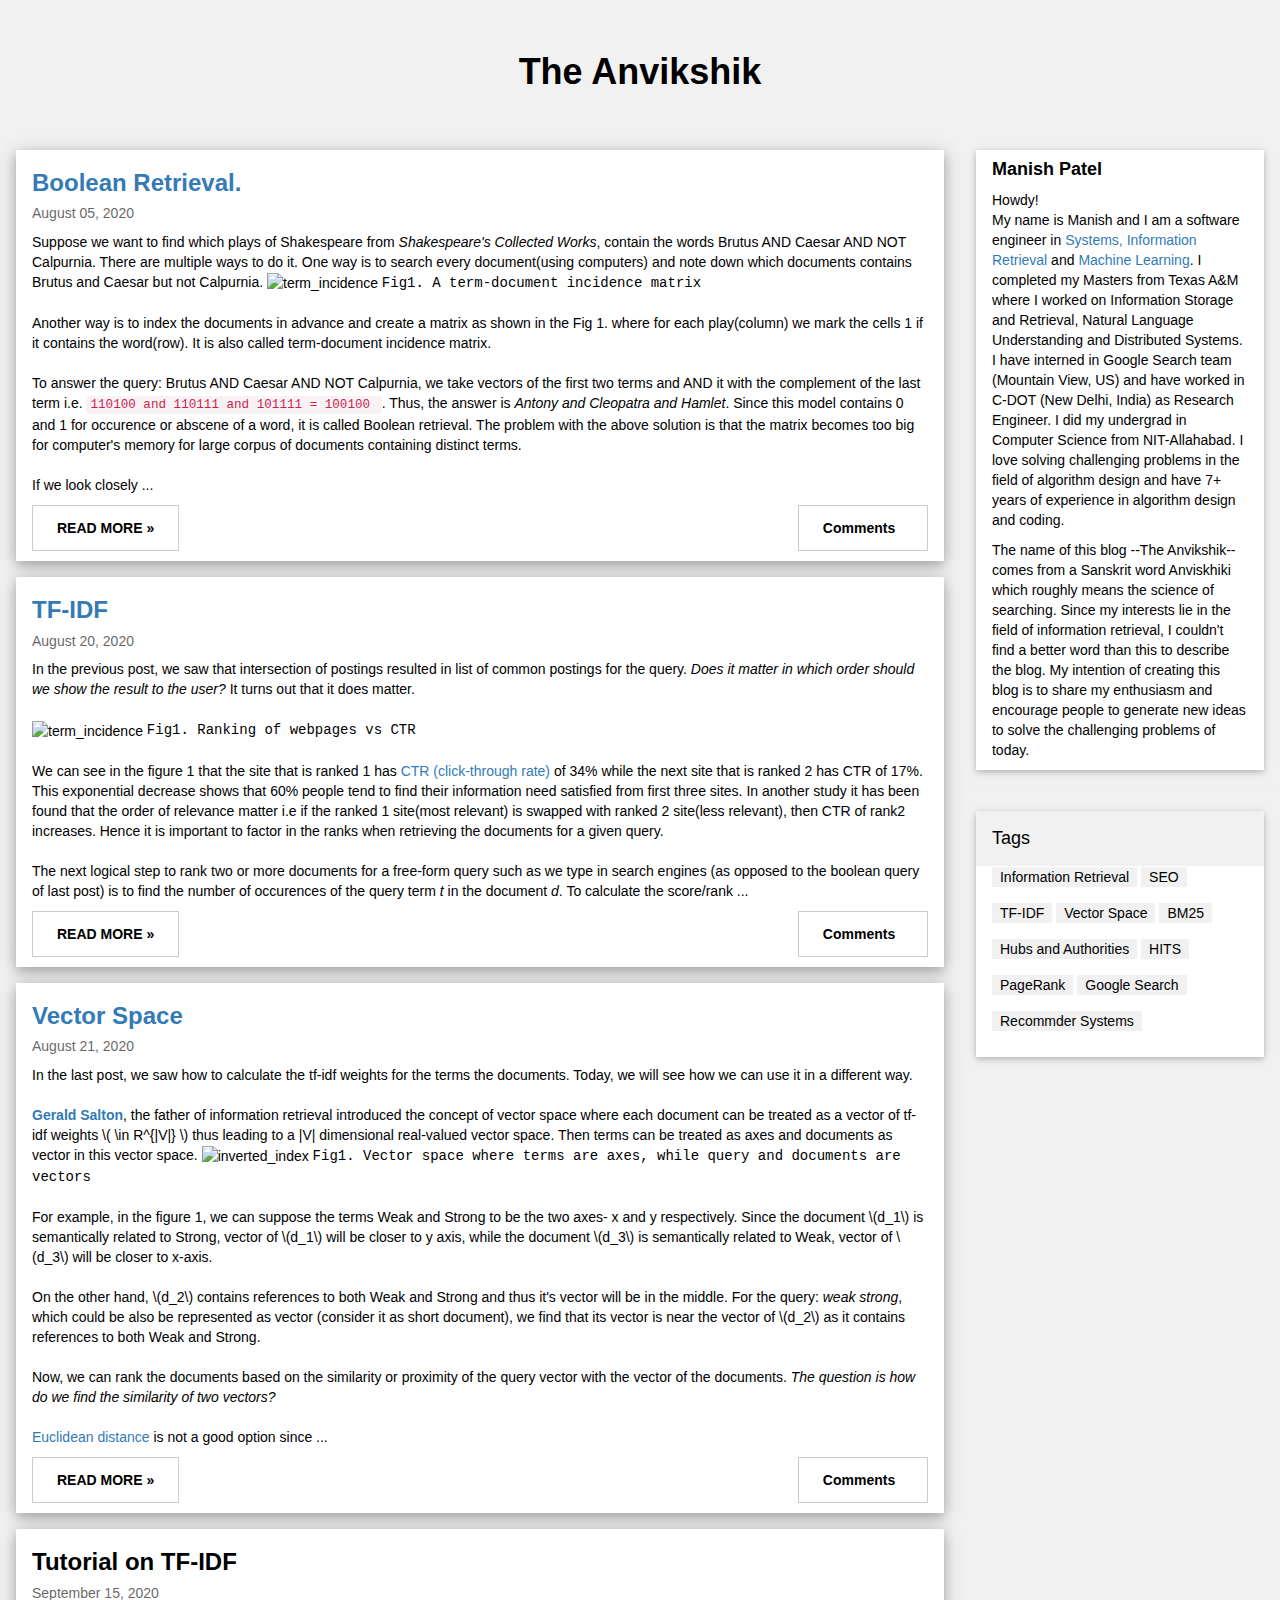
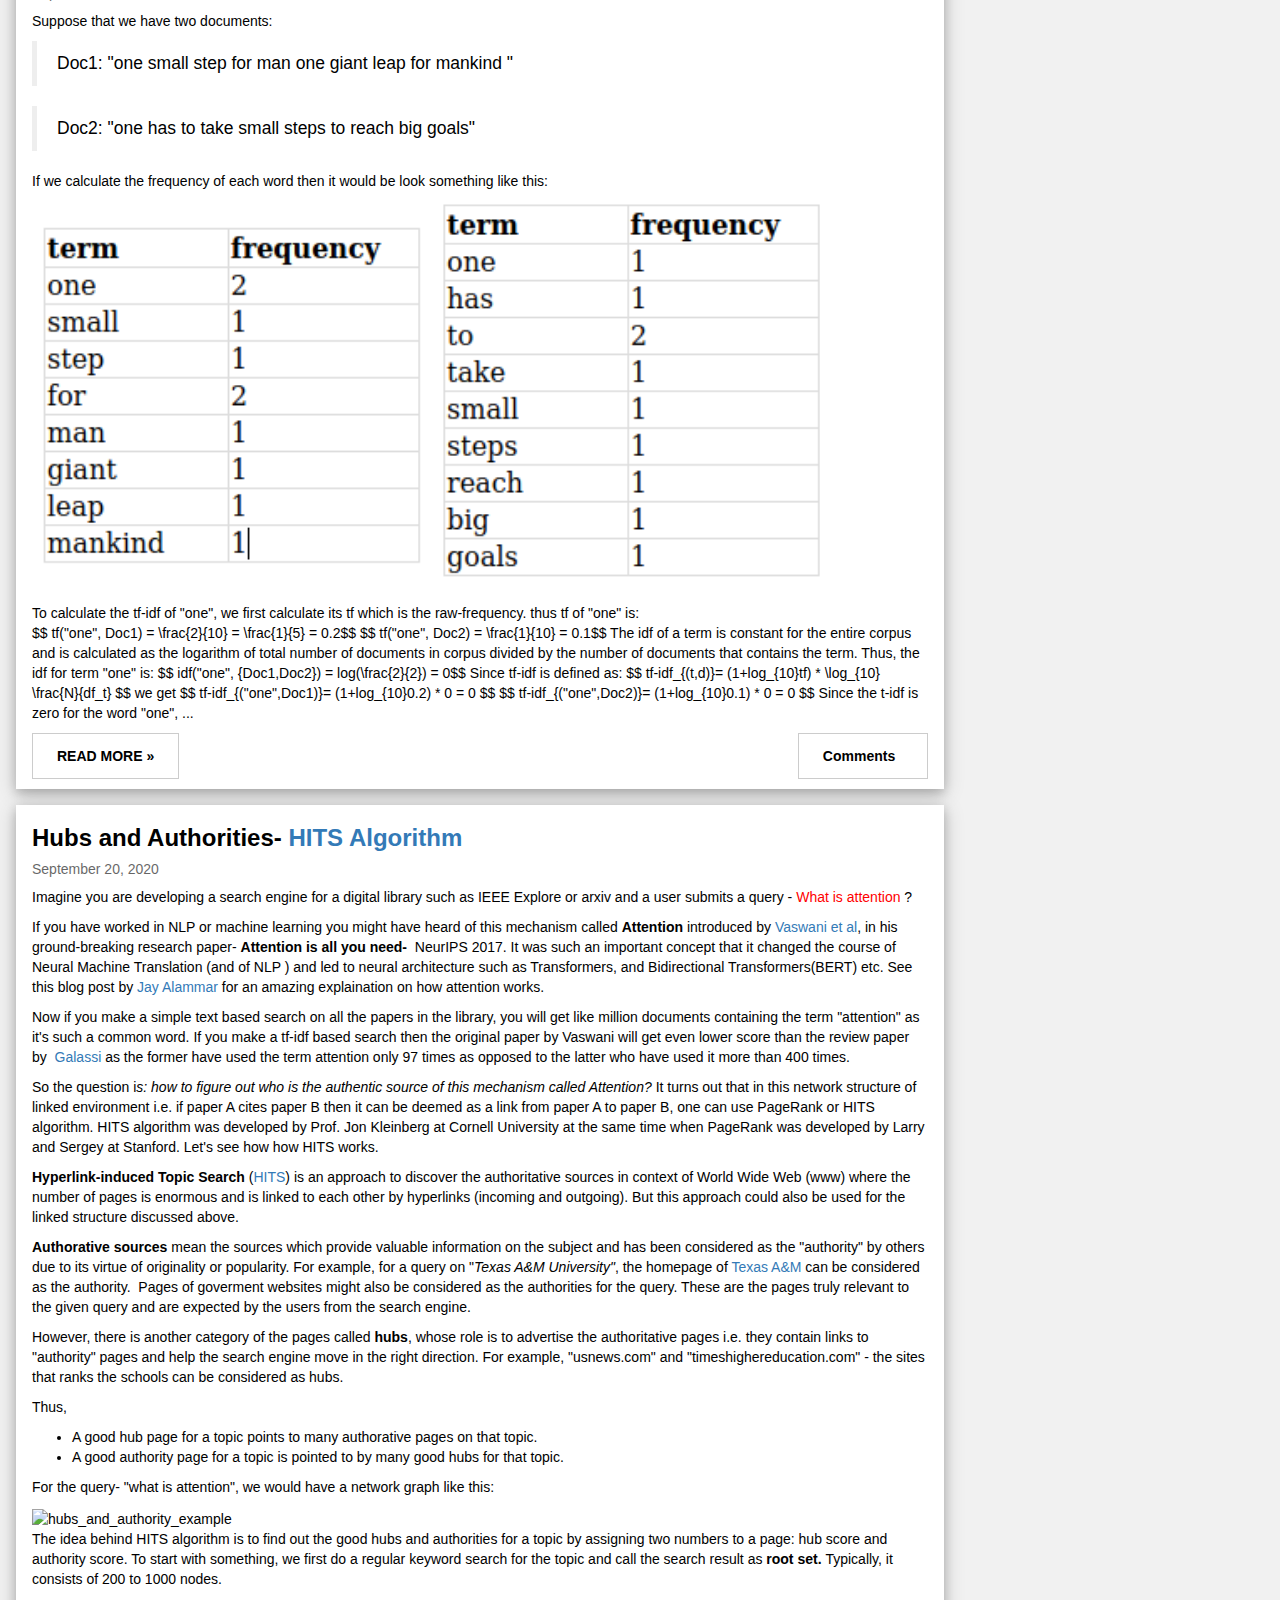
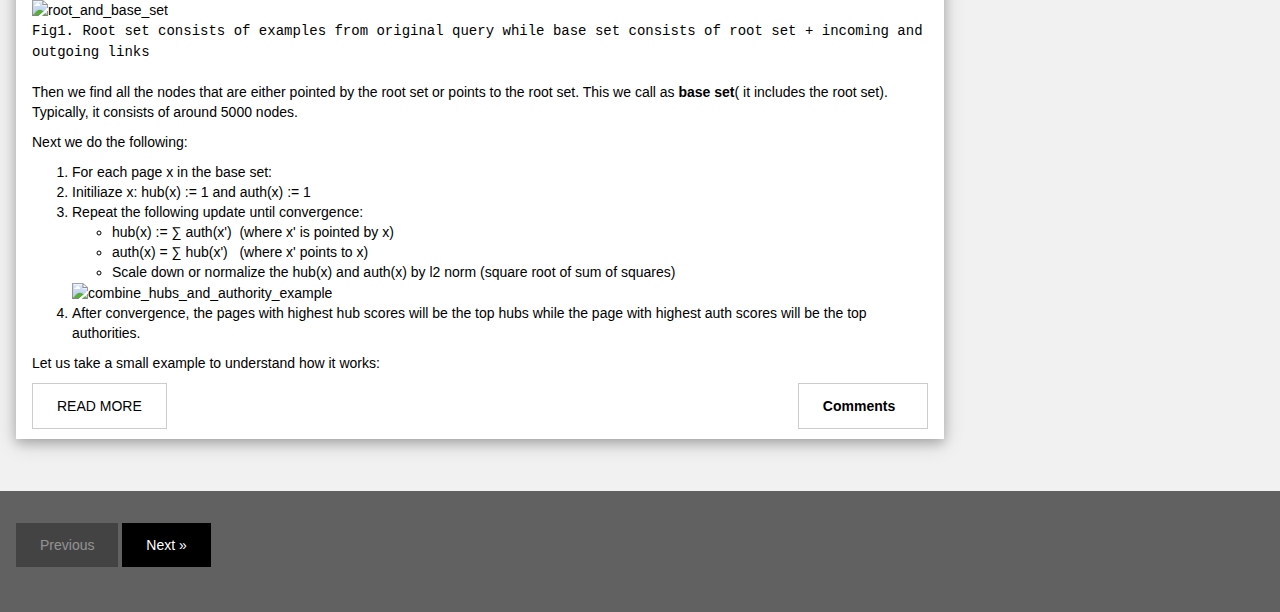
==== commit 31476267: "Remove unnecessary details and add hyper links" ====
--- a/index.html
+++ b/index.html
@@ -45,85 +45,17 @@
 
 				<!-- Blog entries -->
 				<div class="w3-col l9 s12">
-					<!-- Blog entry -->
-					<div class="w3-card-4 w3-margin w3-white">
-						<!-- <img src="/blog_images/ir0_seo.jpeg" alt="SE" style="width:100%"> -->
-						<div class="w3-container">
-							<h3><b>Information Storage and Retrieval-0</b></h3>
-							<h5>Why this topic ?, <span class="w3-opacity">August 04, 2020</span></h5>
-						</div>
-
-						<div class="w3-container">
-							<p>Two years ago, I had no idea of this topic. <br><br>
-								One day, I got to know that a lot of people are dying to take this
-								Course called Information Retrieval. I thought to myself-let's give
-								it a try and see what is this heck all about and if I don't like
-								it, I can switch in a week. The professor of this course was <a href="https://people.engr.tamu.edu/caverlee/index.html">Dr. Caverlee.</a>
-								<br><br>
-
-								One week into this course, and I fell in love with it! I remember
-								our first assignment-<a href="https://en.wikipedia.org/wiki/Search_engine_optimization">SEO Optimization</a>. We were given a random
-								term-sajfd hfafbjhd-that was not present on any
-								search engine and we had to make webpages or do anything that was
-								ethical so that when anyone searched this random term, our pages
-								should show up as the result of the query. The page that will be
-								on top will be awarded win bonus points. People went crazy. Some
-								build websites, some made youtube videos, others made github repos.
-								One person made a Linked profile of person named sajfd hfafbjhd.
-								Another claimed to be scientist and wrote a research of this phenomenon
-								called sajfd hfafbjhd. I made webpages, added references to this term
-								in all social media pages. I also remember
-								<span id="dots_0">...</span><span id="more_0">
-								I made a business page for a mall with this term and asked my
-								friends to like it. Believe it or not, it started showing up on top
-								of the results. I need to give credits to my roommate who made a school with
-								this name in the middle of a lake. The fun part is when one day my
-								friend was booking an Uber he found that this mall was being
-								shown as one of the pickup points. Another fun thing happend was
-								when one stranger rated my business and said- Amazing mall!
-								I was like- No bro! There is no such mall. I decided to delete it
-								later on. <br><br>
-
-								<img src="/blog_images/sajfd.png" alt="mall_review" style="width: 100%">
-								<br><br>
-								I learned so much from this course that I believe it has become one of
-								my major interests and want to now share it with people. I also enjoy
-								writing, so I thought let me have two aims with one arrow. Please enjoy
-								my blog and feel free to drop any suggestions. <br><br>
-								Thanks!
-								<br><br>
-								Image credit: <a href="https://www.re-work.co/">rework</a>
-								</span>
-							</p>
-							<div class="w3-row">
-								<div class="w3-col m8 s12">
-									<p><button class="w3-button w3-padding-large w3-white w3-border" onclick="expandRead(this)" id="0"><b>READ MORE »</b></button></p>
-								</div>
-								<div class="w3-col m4 w3-hide-small">
-									<p><button class="w3-button w3-padding-large w3-border w3-right" onclick="expandComments(this)" id="0"><b>Comments  </b></button></p>
-								</div>
-							</div>
-							<div class="w3-container utterances" id="comments_0" style="display:none;">
-								<script src="https://utteranc.es/client.js" repo="manishpatel005/manishpatel005.github.io" issue-term="pathname" theme="github-light" crossorigin="anonymous" async>
-								</script>
-							</div>
-						</div>
-					</div>
-					<hr>
-
+					
 					<!-- Blog entry -->
 					<div class="w3-card-4 w3-margin w3-white">
 						<!--<img src="/blog_images/ir_1_shakespeare.jpg" alt="Norway" style="width:100%"> -->
 						<div class="w3-container">
-							<h3><b>Information Storage and Retrieval-1</b></h3>
-							<h5>Boolean Retrieval, <span class="w3-opacity">August 05, 2020</span></h5>
+							<h3><b><a href="https://en.wikipedia.org/wiki/Boolean_model_of_information_retrieval">Boolean Retrieval.</a></b></h3>
+							<h5><span class="w3-opacity">August 05, 2020</span></h5>
 						</div>
 
 						<div class="w3-container">
 							<p>
-
-								In today's post, we will see an example of information retrieval
-								-<a href="https://en.wikipedia.org/wiki/Boolean_model_of_information_retrieval">Boolean Retrieval.</a> 
 								Suppose we want to find which plays of Shakespeare from<i>
 								Shakespeare's Collected Works</i>, contain the words Brutus AND Caesar
 								AND NOT Calpurnia. There are multiple ways to do it.
@@ -201,8 +133,8 @@
 					<div class="w3-card-4 w3-margin w3-white">
 						<!--<img src="/blog_images/TF-IDF.png" alt="Norway" style="width:100%"> -->
 						<div class="w3-container">
-							<h3><b>Information Storage and Retrieval-2</b></h3>
-							<h5><a href="https://en.wikipedia.org/wiki/Tf%E2%80%93idf">TF-IDF,</a> <span class="w3-opacity">August 20, 2020</span></h5>
+							<h3><b><a href="https://en.wikipedia.org/wiki/Tf%E2%80%93idf">TF-IDF</a> </b></h3>
+							<h5><span class="w3-opacity">August 20, 2020</span></h5>
 						</div>
 
 						<div class="w3-container">
@@ -261,8 +193,6 @@
 
 								Image Credits for ranking- <a href="https://www.sistrix.com/blog/why-almost-everything-you-knew-about-google-ctr-is-no-longer-valid/">Sistrix</a> <br>
 								Image Credits for shakespeare term matrix- <a href="https://people.engr.tamu.edu/caverlee/index.html#teaching">Prof. Cav</a><br>
-								Image Credits for title figure- <a href="https://www.seobility.net/en/wiki/TF*IDF">Seobility</a>
-
 								</span>
 							</p>
 							<div class="w3-row">
@@ -284,8 +214,8 @@
 					<div class="w3-card-4 w3-margin w3-white">
 						<!--<img src="/blog_images/ir_3_vs.jpg" alt="Vector in Space" style="width:100%"> -->
 						<div class="w3-container">
-							<h3><b>Information Storage and Retrieval-3</b></h3>
-							<h5>Vector Space, <span class="w3-opacity">August 21, 2020</span></h5>
+							<h3><b><a href="https://en.wikipedia.org/wiki/Vector_space" >Vector Space</a></b></h3>
+							<h5><span class="w3-opacity">August 21, 2020</span></h5>
 						</div>
 
 						<div class="w3-container">
@@ -294,7 +224,7 @@
 								In the last post, we saw how to calculate the tf-idf weights for the terms
 								the documents. Today, we will see how we can use it in a different way. <br><br>
 
-								<b>Gerald Salton</b>, the father of information retrieval introduced the concept
+								<b><a href="https://en.wikipedia.org/wiki/Gerard_Salton">Gerald Salton</a></b>, the father of information retrieval introduced the concept
 								of vector space where each document can be treated as a vector of
 								tf-idf weights \( \in R^{|V|} \) thus leading to a |V| dimensional real-valued
 								vector space. Then terms can be treated as axes and documents as vector in this
@@ -313,7 +243,7 @@
 								Now, we can rank the documents based on the similarity or proximity of the query vector with the vector
 								of the documents. <i>The question is how do we find the similarity of two vectors?</i> <br><br>
 
-								Euclidean distance is not a good option since <span id="dots_3">...</span><span id="more_3">
+								<a href="https://en.wikipedia.org/wiki/Euclidean_distance" >Euclidean distance</a> is not a good option since <span id="dots_3">...</span><span id="more_3">
 								we can see in the figure itself that distance between q and \(d_2\)
 								is larger compared to distance between q and \(d_1\), although q is semantically closer to \(d_2\).
 								Angle betweent the vectors will be a good idea. The smaller the angle the better the similarity. In fact, we
@@ -344,7 +274,8 @@
 
 								One important thing we can learn from vector space is how to turn the simple matrix
 								of numbers into a n-dimensional space. An example of this concept would be the
-								word embeddings- where we turn or map words to a bunch of real numbers (Tomas Mikolov, 2013)
+								<a href="https://www.tensorflow.org/text/guide/word_embeddings">word embeddings</a>- where we turn or map words to a bunch of real numbers 
+								(<a href="https://papers.nips.cc/paper/2013/file/9aa42b31882ec039965f3c4923ce901b-Paper.pdf">Tomas Mikolov, 2013</a>)
 								and words that are alike are nearby while words that are different are far away in this n-dimensional space.
 
 								</span>
@@ -369,13 +300,12 @@
 					<div class="w3-card-4 w3-margin w3-white">
 						<!--<img src="/blog_images/tf-idf_tut_cover.png" alt="TFIDF Cover" style="width:100%"> -->
 						<div class="w3-container">
-							<h3><b>Information Storage and Retrieval-4</b></h3>
-							<h5>Tutorial on TF-IDF <span class="w3-opacity">September 15, 2020</span></h5>
+							<h3><b>Tutorial on TF-IDF</b></h3>
+							<h5><span class="w3-opacity">September 15, 2020</span></h5>
 						</div>
 
 						<div class="w3-container">
 							<p>
-								Today I am going to clarify the concept of tf-idf using a small example.
 								Suppose that we have two documents:</p>
 							<blockquote>
 								<p>Doc1: &quot;one small step for man one giant leap for mankind &quot;</p>
@@ -437,8 +367,8 @@
 					<div class="w3-card-4 w3-margin w3-white">
 						<!--<img src="/blog_images/hubs_cover.png" alt="Hubs and Auth cover" style="width:100%"> -->
 						<div class="w3-container">
-							<h3><b>Information Storage and Retrieval-5</b></h3>
-							<h5>Hubs and Authorities- <a href="http://pi.math.cornell.edu/~mec/Winter2009/RalucaRemus/Lecture4/lecture4.html">HITS Algorithm</a>, <span class="w3-opacity">September 20, 2020</span></h5>
+							<h3><b>Hubs and Authorities- <a href="http://pi.math.cornell.edu/~mec/Winter2009/RalucaRemus/Lecture4/lecture4.html">HITS Algorithm</a></b></h3>
+							<h5><span class="w3-opacity">September 20, 2020</span></h5>
 						</div>
 
 						<div class="w3-container">
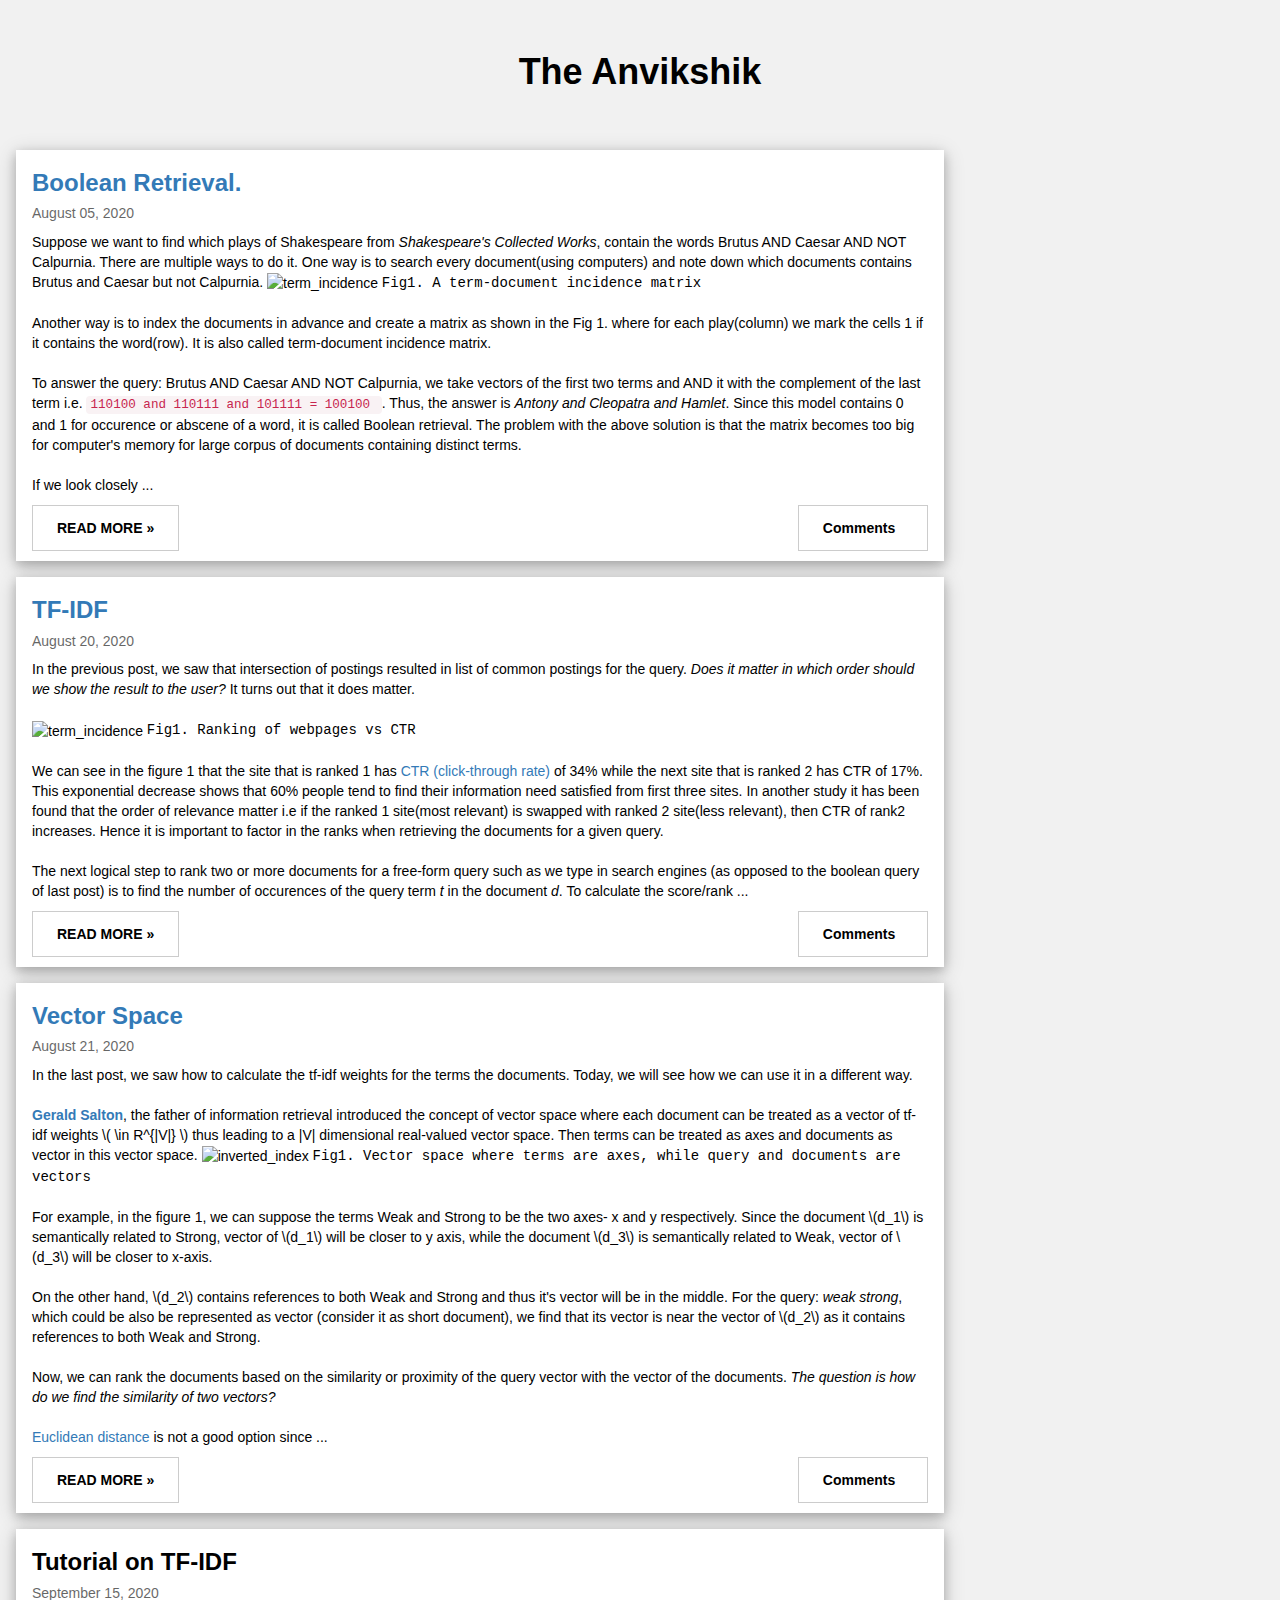
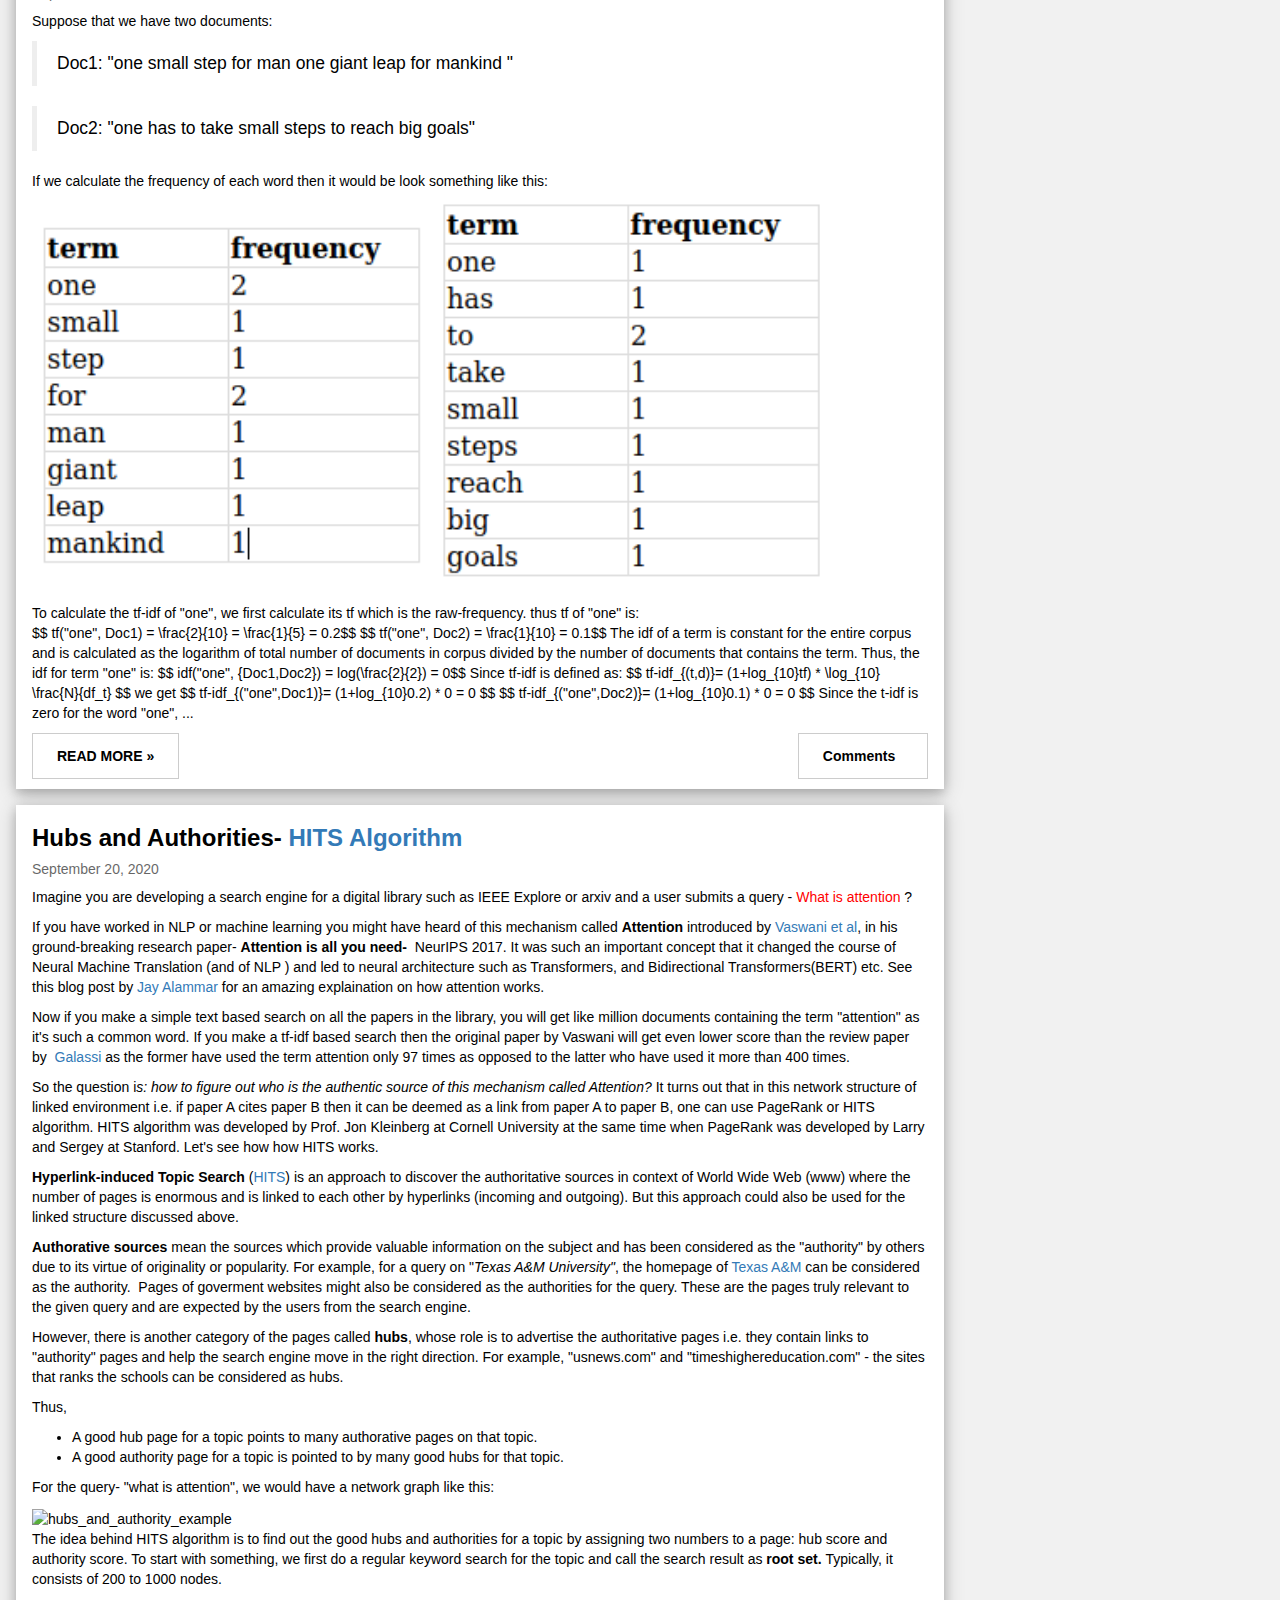
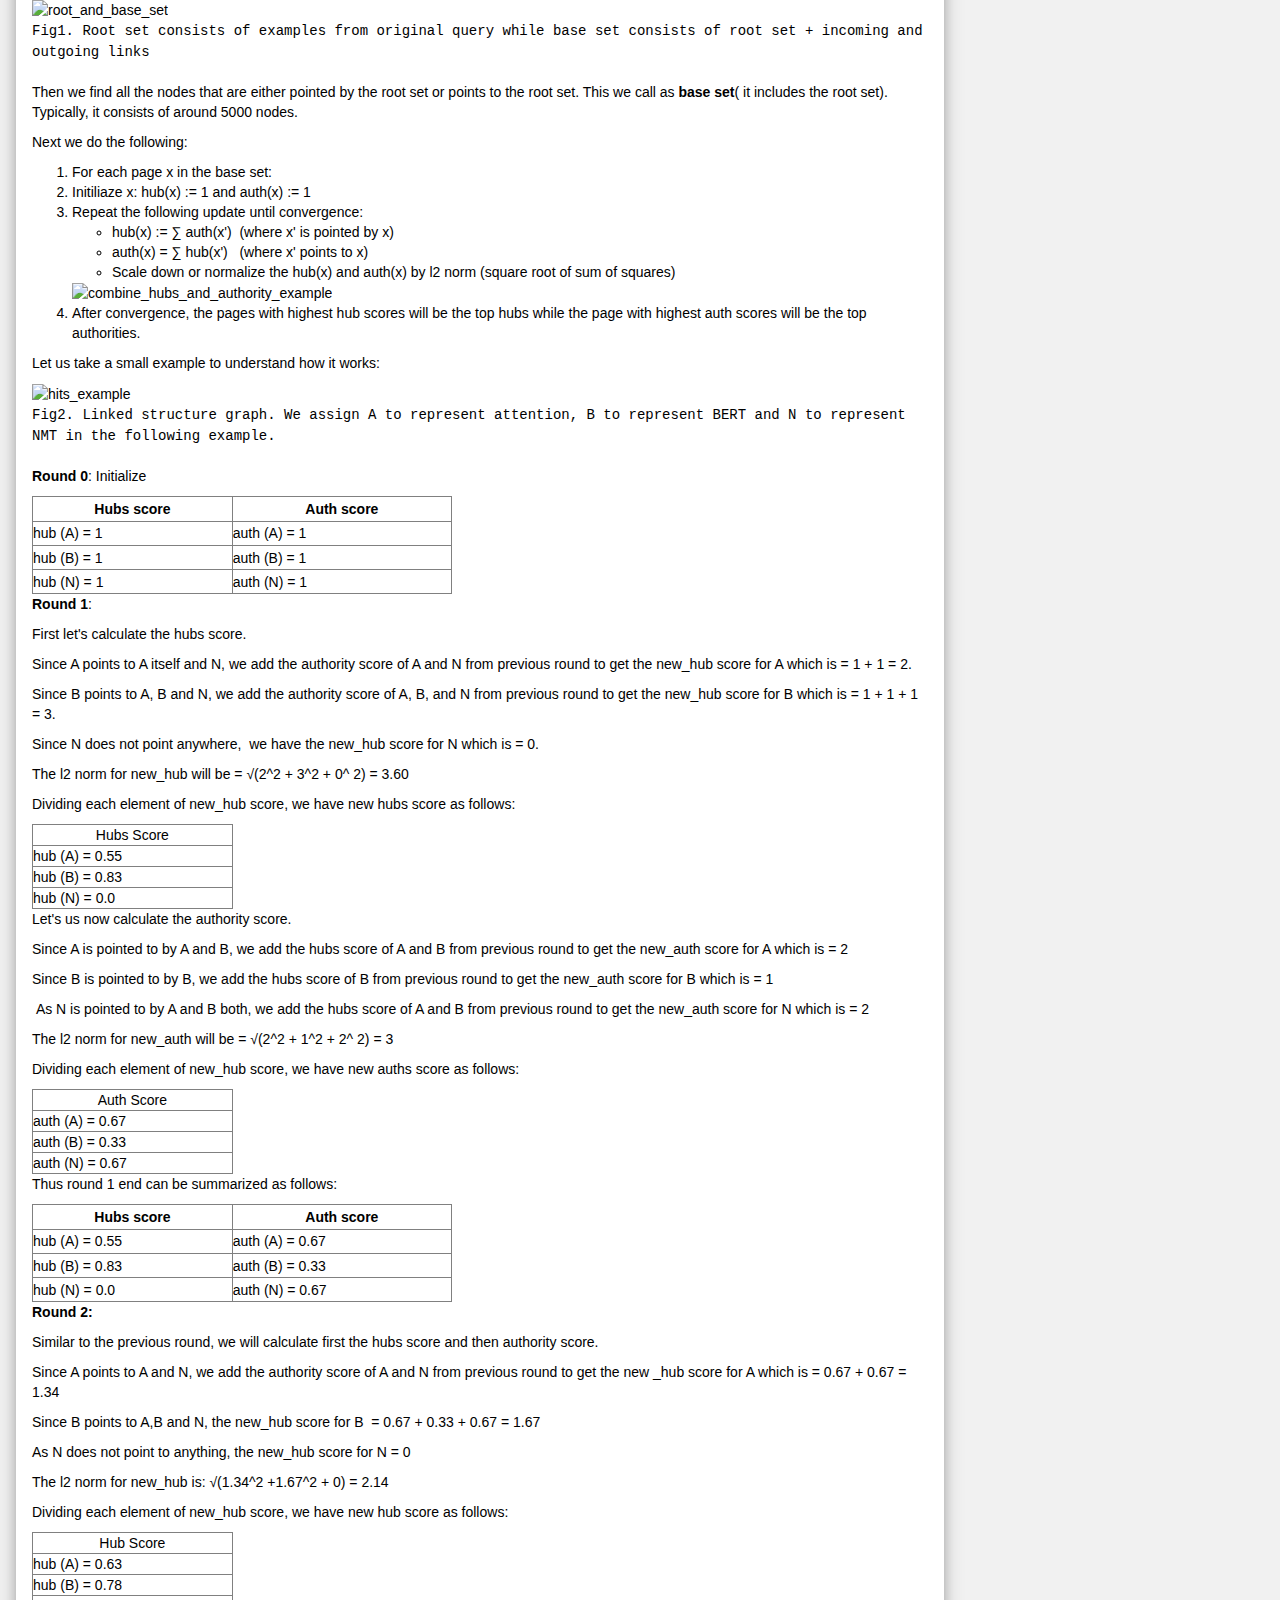
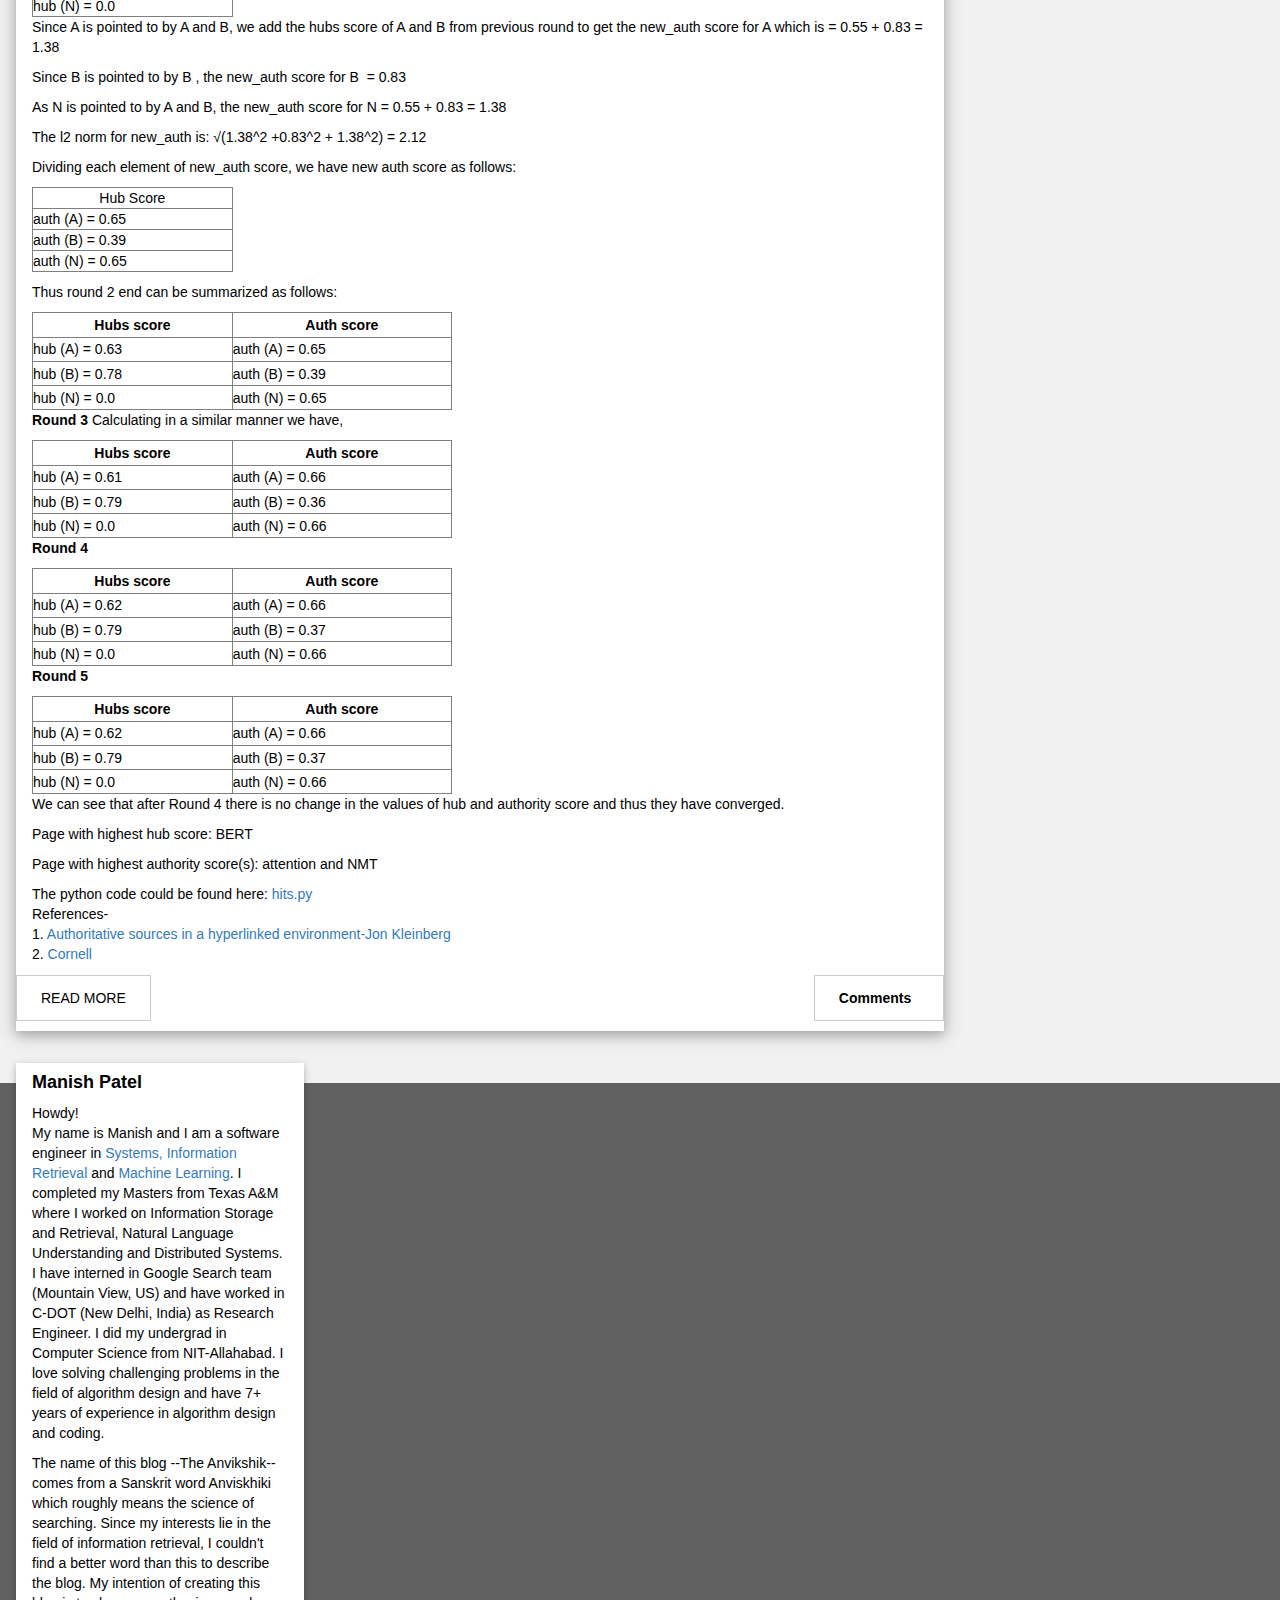
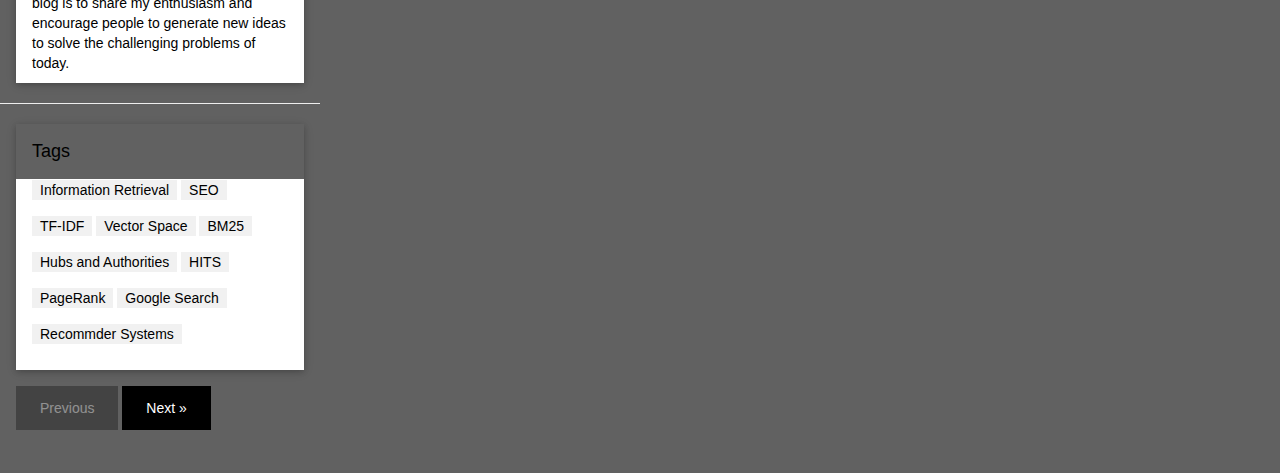
==== commit ef3e4daf: "Shift position of read more button" ====
--- a/index.html
+++ b/index.html
@@ -404,28 +404,29 @@
 							<p>For the query- "what is attention", we would have a network graph like this:</p>
 
 							<img src="/blog_images/hubs_and_auth.png" alt="hubs_and_authority_example" style="width: 60%"> <br>
-							<p>The idea behind HITS algorithm is to find out the good hubs and authorities for a topic by assigning two numbers to a page: hub score and authority score. To start with something, we first do a regular keyword search for the topic and call the search result as&nbsp;<strong>root set.</strong>&nbsp;Typically, it consists of 200 to 1000 nodes.&nbsp; </p>
-							<img src="/blog_images/root_base_set.png" alt="root_and_base_set" style="width: 60%"> <br>
-							<tt>Fig1. Root set consists of examples from original query while base set consists of root set + incoming and outgoing links</tt><br><br>
-							<p>Then we find all the nodes that are either pointed by the root set or points to the root set. This we call as <strong>base set</strong>( it includes the root set). Typically, it consists of around 5000 nodes.&nbsp;</p>
-							<p>Next we do the following:</p>
-							<ol>
-								<li>For each page x in the base set:</li>
-								<li>Initiliaze x: hub(x) := 1 and auth(x) := 1</li>
-								<li>Repeat the following update until convergence:
-									<ul>
-										<li style="text-align: left;">hub(x) := &sum; auth(x')&nbsp; (where x' is pointed by x)</li>
-										<li style="text-align: left;">auth(x) = &sum; hub(x')&nbsp;&nbsp; (where x' points to x)</li>
-										<li style="text-align: left;">Scale down or normalize the hub(x) and auth(x) by l2 norm (square root of sum of squares)</li>
-									</ul>
-									<img src="/blog_images/combine_hub_auth.png" alt="combine_hubs_and_authority_example" style="width: 80%"> <br>
-								</li>
-								<li>After convergence, the pages with highest hub scores will be the top hubs while the page with highest auth scores will be the top authorities.</li>
-							</ol>
-
-							<p style="text-align: left;">Let us take a small example to understand how it works:</p>
-
-							<div id="more_5" class="collapse">
+							<div id="more_5" class="collapse"></div>
+								<p>The idea behind HITS algorithm is to find out the good hubs and authorities for a topic by assigning two numbers to a page: hub score and authority score. To start with something, we first do a regular keyword search for the topic and call the search result as&nbsp;<strong>root set.</strong>&nbsp;Typically, it consists of 200 to 1000 nodes.&nbsp; </p>
+								<img src="/blog_images/root_base_set.png" alt="root_and_base_set" style="width: 60%"> <br>
+								<tt>Fig1. Root set consists of examples from original query while base set consists of root set + incoming and outgoing links</tt><br><br>
+								<p>Then we find all the nodes that are either pointed by the root set or points to the root set. This we call as <strong>base set</strong>( it includes the root set). Typically, it consists of around 5000 nodes.&nbsp;</p>
+								<p>Next we do the following:</p>
+								<ol>
+									<li>For each page x in the base set:</li>
+									<li>Initiliaze x: hub(x) := 1 and auth(x) := 1</li>
+									<li>Repeat the following update until convergence:
+										<ul>
+											<li style="text-align: left;">hub(x) := &sum; auth(x')&nbsp; (where x' is pointed by x)</li>
+											<li style="text-align: left;">auth(x) = &sum; hub(x')&nbsp;&nbsp; (where x' points to x)</li>
+											<li style="text-align: left;">Scale down or normalize the hub(x) and auth(x) by l2 norm (square root of sum of squares)</li>
+										</ul>
+										<img src="/blog_images/combine_hub_auth.png" alt="combine_hubs_and_authority_example" style="width: 80%"> <br>
+									</li>
+									<li>After convergence, the pages with highest hub scores will be the top hubs while the page with highest auth scores will be the top authorities.</li>
+								</ol>
+
+								<p style="text-align: left;">Let us take a small example to understand how it works:</p>
+
+							
 
 								<img src="/blog_images/hits_example.png" alt="hits_example" style="width: 100%"> <br>
 								<tt>Fig2. Linked structure graph. We assign A to represent attention, B to represent BERT and N to represent NMT in the following example. </tt><br><br>
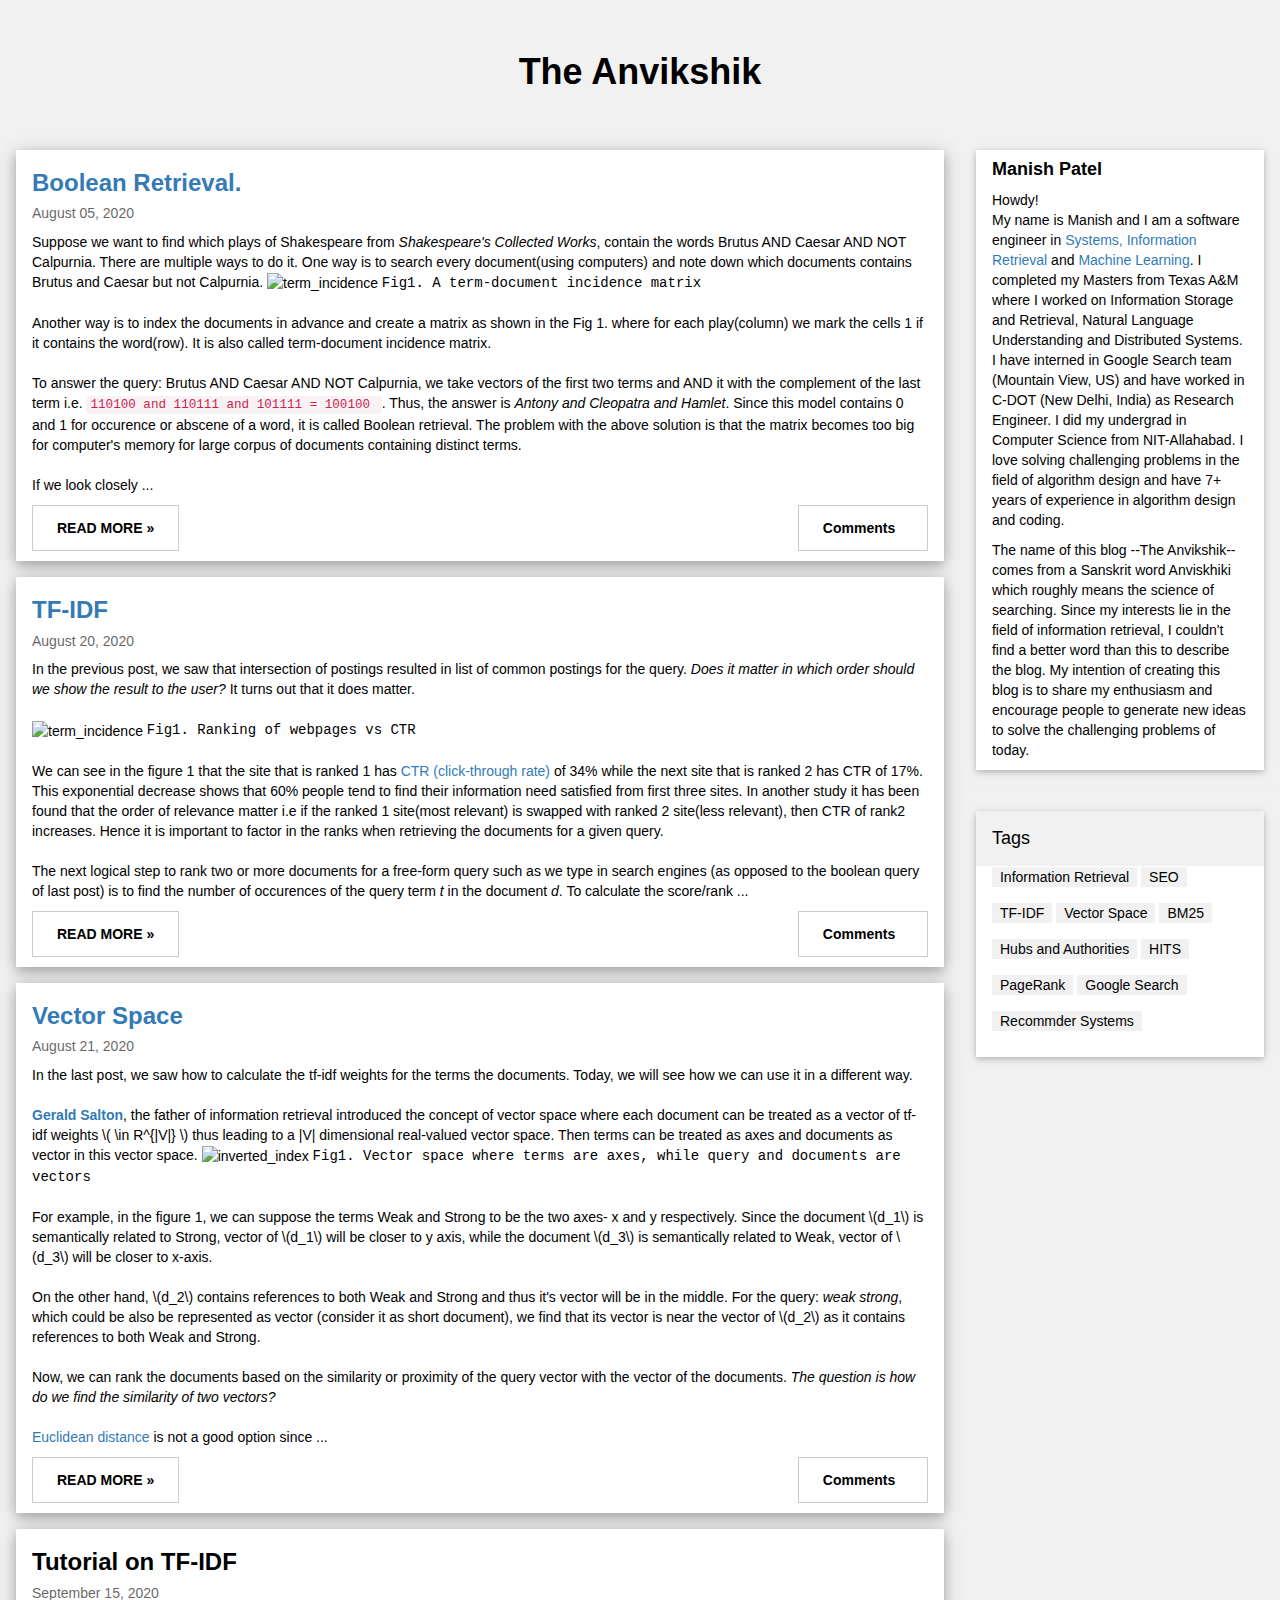
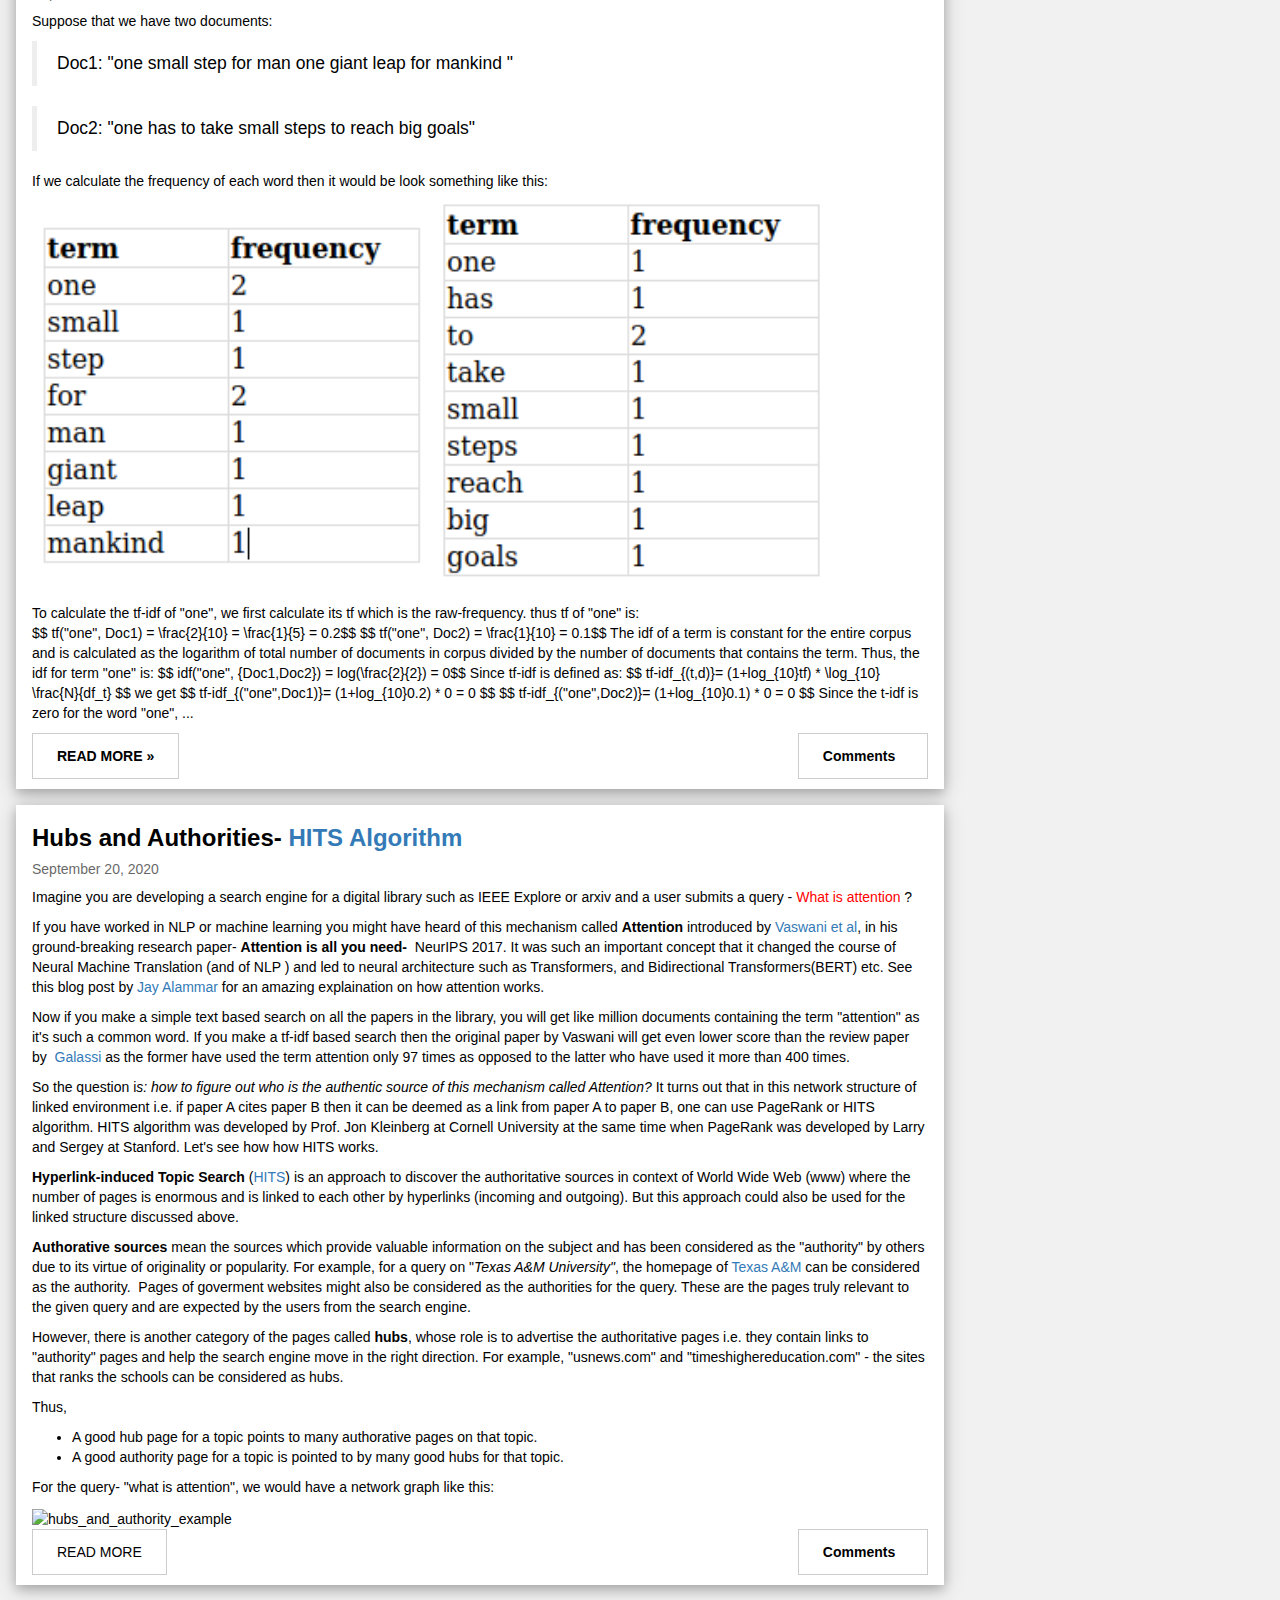
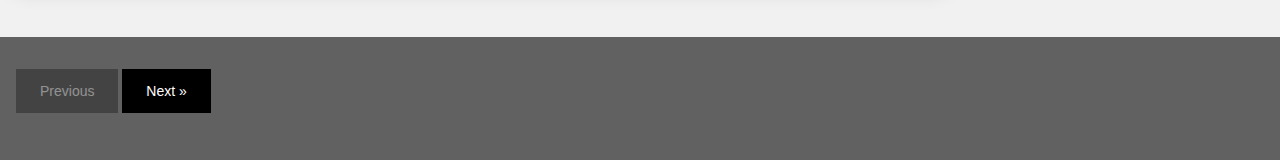
==== commit a994eda0: "Shift position of read more button" ====
--- a/index.html
+++ b/index.html
@@ -404,7 +404,7 @@
 							<p>For the query- "what is attention", we would have a network graph like this:</p>
 
 							<img src="/blog_images/hubs_and_auth.png" alt="hubs_and_authority_example" style="width: 60%"> <br>
-							<div id="more_5" class="collapse"></div>
+							<div id="more_5" class="collapse">
 								<p>The idea behind HITS algorithm is to find out the good hubs and authorities for a topic by assigning two numbers to a page: hub score and authority score. To start with something, we first do a regular keyword search for the topic and call the search result as&nbsp;<strong>root set.</strong>&nbsp;Typically, it consists of 200 to 1000 nodes.&nbsp; </p>
 								<img src="/blog_images/root_base_set.png" alt="root_and_base_set" style="width: 60%"> <br>
 								<tt>Fig1. Root set consists of examples from original query while base set consists of root set + incoming and outgoing links</tt><br><br>
@@ -425,8 +425,6 @@
 								</ol>
 
 								<p style="text-align: left;">Let us take a small example to understand how it works:</p>
-
-							
 
 								<img src="/blog_images/hits_example.png" alt="hits_example" style="width: 100%"> <br>
 								<tt>Fig2. Linked structure graph. We assign A to represent attention, B to represent BERT and N to represent NMT in the following example. </tt><br><br>
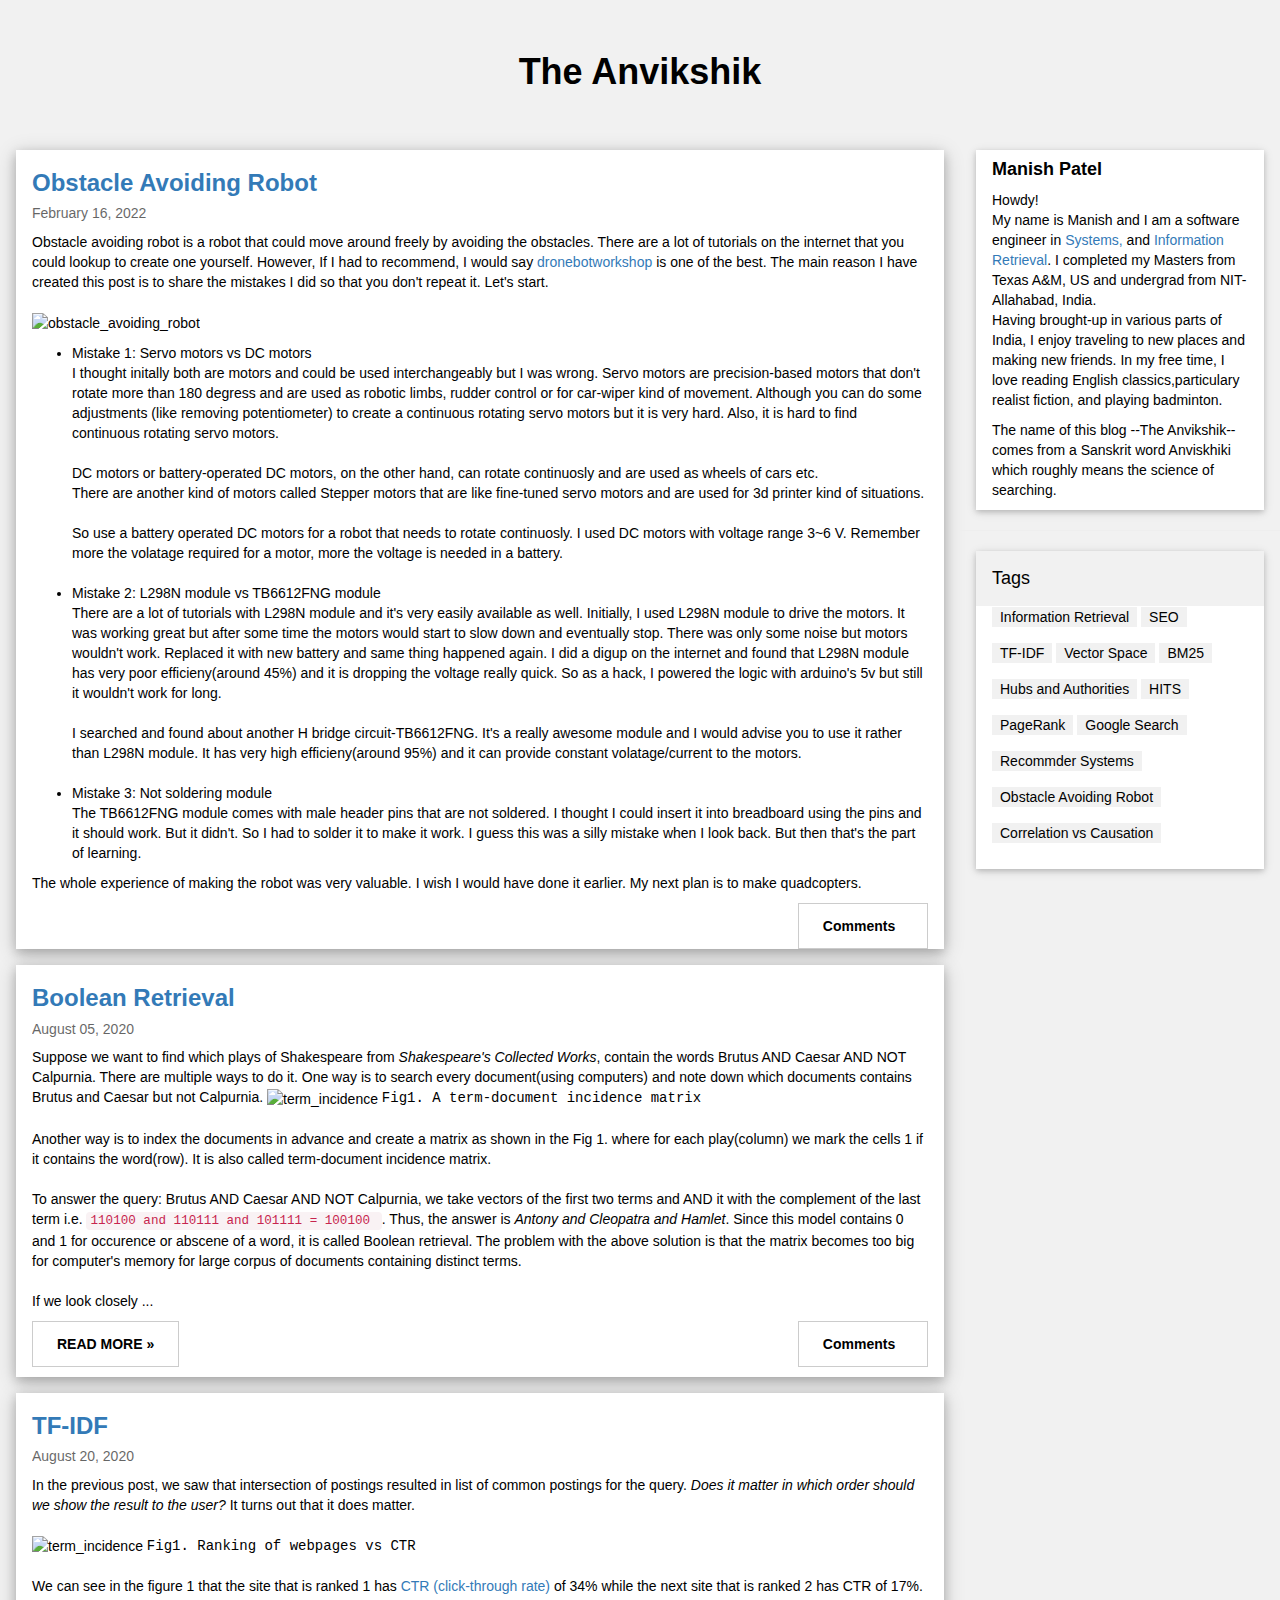
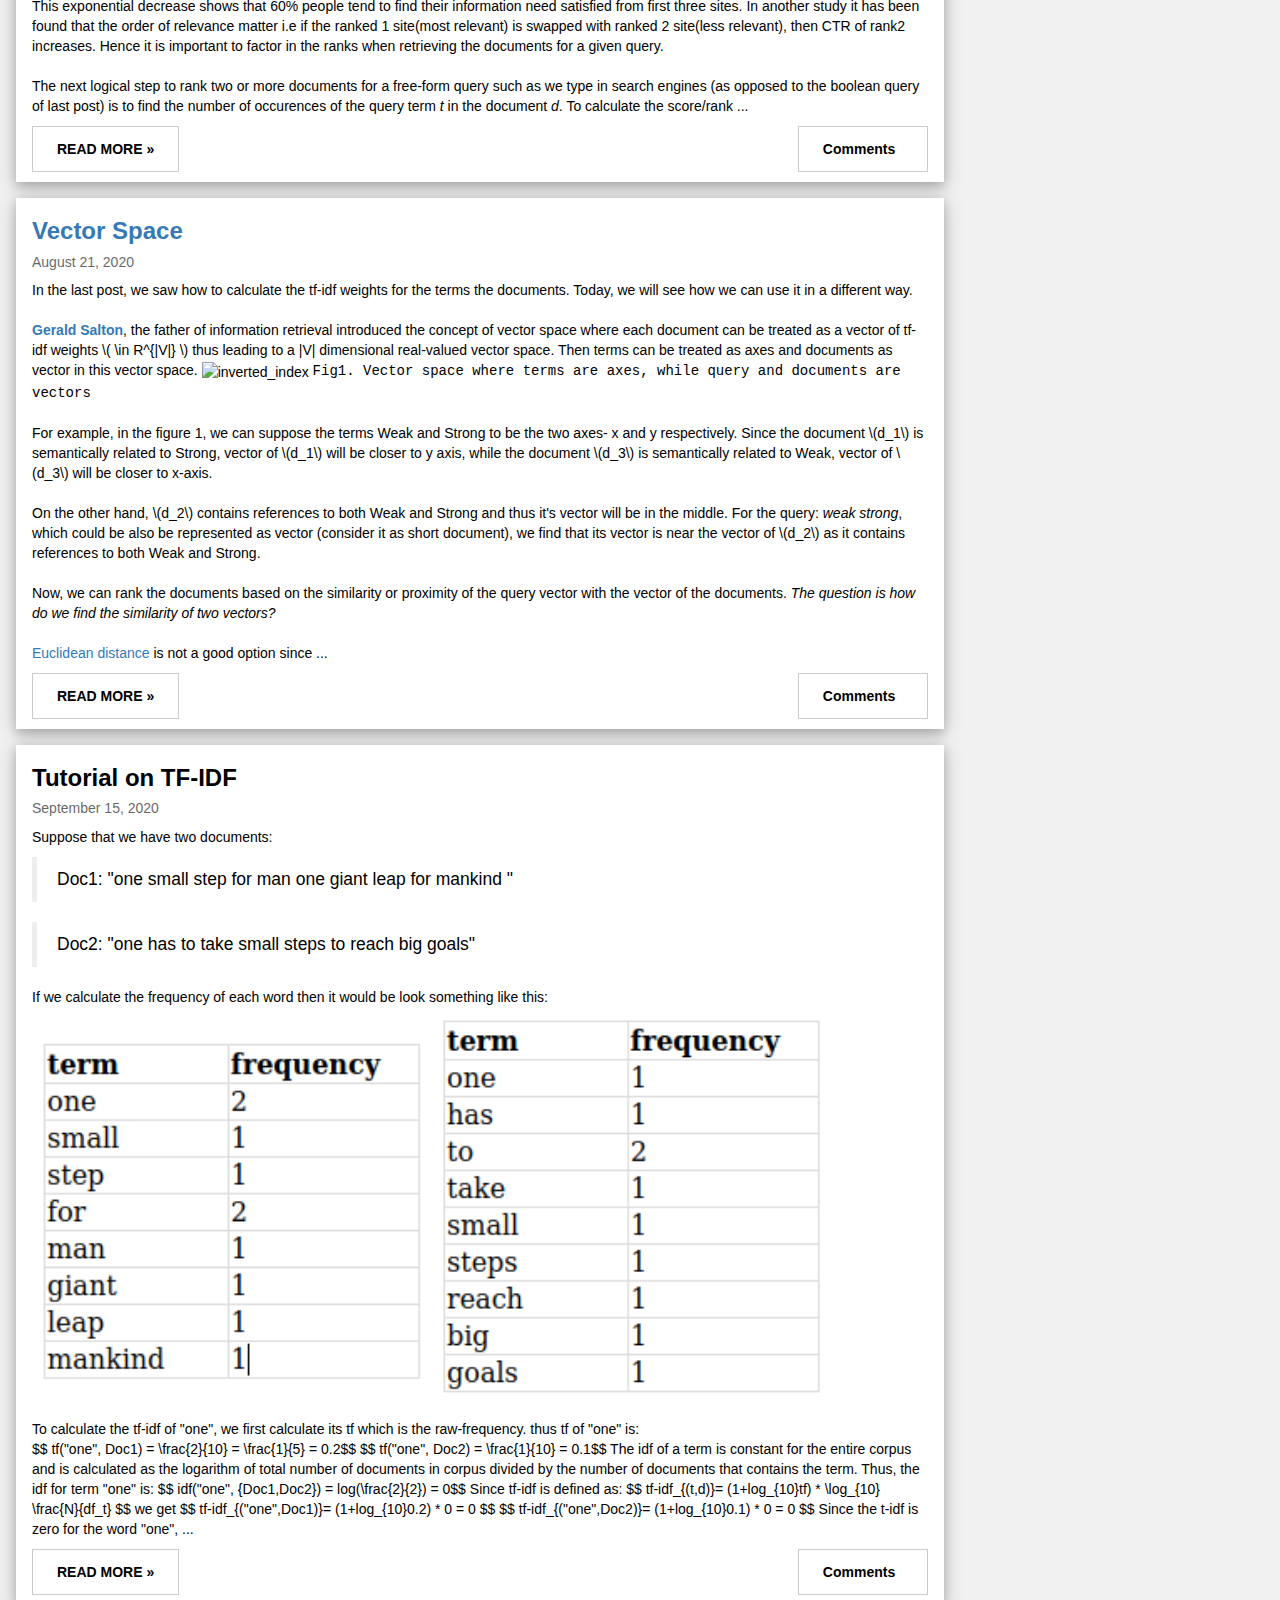
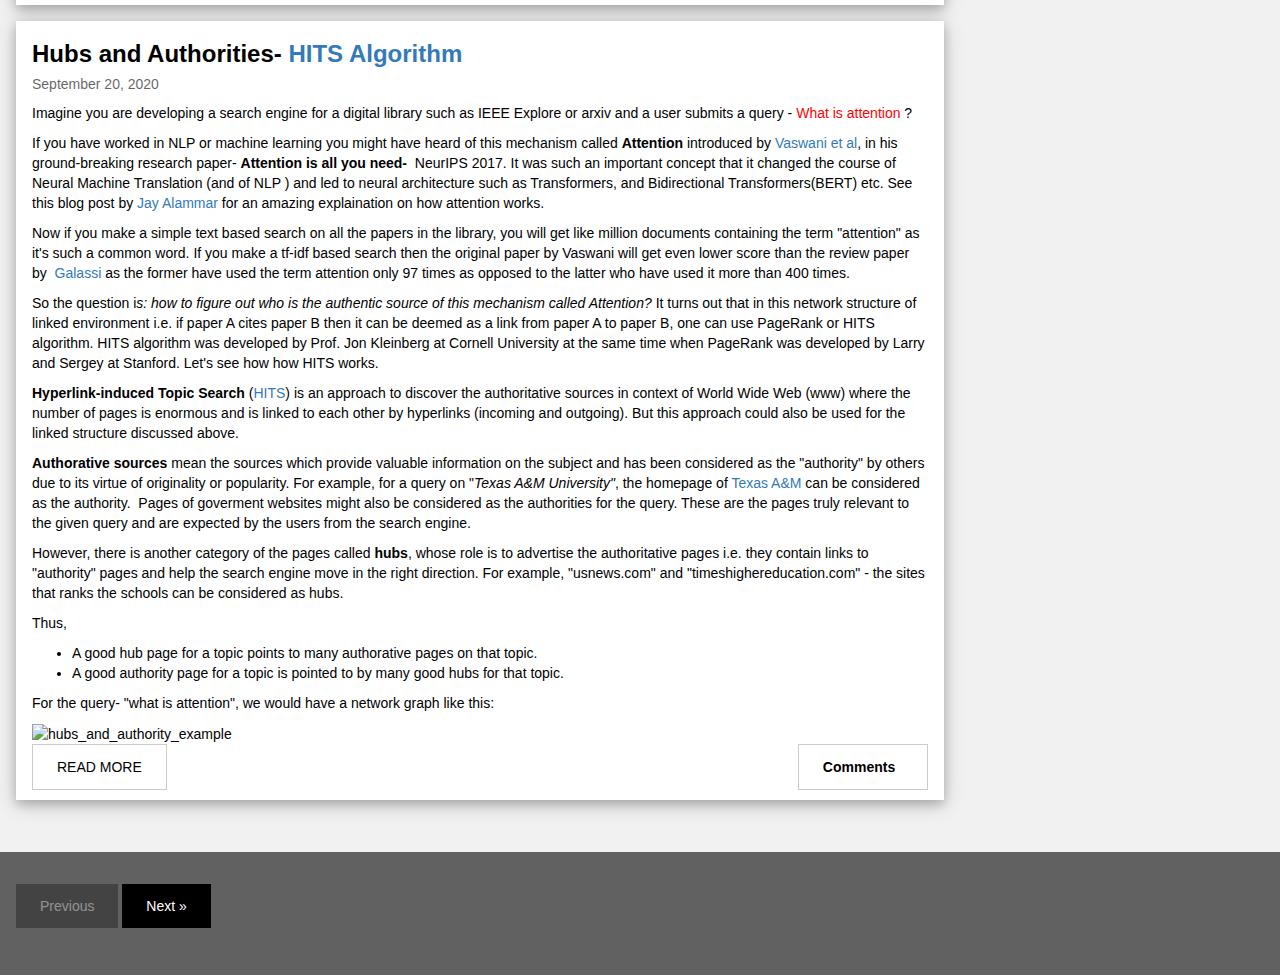
==== commit 67107585: "Add blog entry for obstacle avoiding robot." ====
--- a/index.html
+++ b/index.html
@@ -46,11 +46,63 @@
 				<!-- Blog entries -->
 				<div class="w3-col l9 s12">
 					
+                    <!-- Blog entry -->
+					<div class="w3-card-4 w3-margin w3-white">
+						<div class="w3-container">
+							<h3><b><a href="https://www.wikihow.com/Build-a-Robot-at-Home">Obstacle Avoiding Robot</a> </b></h3>
+							<h5><span class="w3-opacity">February 16, 2022</span></h5>
+						</div>
+
+						<div class="w3-container">
+							<p>
+								Obstacle avoiding robot is a robot that could move around freely by avoiding the obstacles. 
+                                There are a lot of tutorials on the internet that you could lookup to create one yourself. However, If I had to recommend,
+                                I would say <a href="https://dronebotworkshop.com/tb6612fng-h-bridge/" > dronebotworkshop </a>is one of the best.
+                                The main reason I have created this post is to share the mistakes I did so that you don't repeat it. Let's start. <br><br>
+                                <img src="/blog_images/robot.jpg" alt="obstacle_avoiding_robot" style="width: 90%">
+                                <ul>
+                                    <li>Mistake 1: Servo motors vs DC motors</li>
+                                    I thought initally both are motors and could be used interchangeably but I was wrong. Servo motors are precision-based motors that don't rotate more than 180 degress and are used as robotic limbs, rudder control or for car-wiper kind of movement. Although you can do some adjustments (like removing potentiometer) to create a continuous rotating servo motors but it is very hard. Also, it is hard to find continuous rotating servo motors. <br><br>
+                                    
+                                    DC motors or battery-operated DC motors, on the other hand, can rotate continuosly and are used as wheels of cars etc. <br>
+                                    There are another kind of motors called Stepper motors that are like fine-tuned servo motors and are used for 3d printer kind of situations. <br><br>
+                                    
+                                    So use a battery operated DC motors for a robot that needs to rotate continuosly. I used DC motors with voltage range 3~6 V. Remember more the volatage required for a motor, more the voltage is needed in a battery. <br><br>
+                                    
+                                    <li> Mistake 2: L298N module vs TB6612FNG module</li>
+                                    There are a lot of tutorials with L298N module and it's very easily available as well. Initially, I used L298N module to drive the motors.  It was working great but after some time the motors would start to slow down and eventually stop. There was only some noise but motors wouldn't work. Replaced it with new battery and same thing happened again. I did a digup on the internet and found that L298N module has very poor efficieny(around 45%) and it is dropping the voltage really quick. So as a hack, I powered the logic with arduino's 5v but still it wouldn't work for long. <br><br>
+                                    I searched and found about another H bridge circuit-TB6612FNG. It's a really awesome module and I would advise you to use it rather than L298N module. It has very high efficieny(around 95%) and it can provide constant volatage/current to the motors. <br><br>
+                                    
+                                    <li> Mistake 3: Not soldering module</li>
+                                    The TB6612FNG module comes with male header pins that are not soldered. I thought I could insert it into breadboard using the pins and it should work. But it didn't. So I had to solder it to make it work. I guess this was a silly mistake when I look back. But then  that's the part of learning.
+                            
+                                </ul>
+                                The whole experience of making the robot was very valuable. I wish I would have done it earlier. My next plan is to make quadcopters.
+                                
+								
+								</span>
+							</p>
+							<div class="w3-row">
+								<div class="w3-col m8 s12">
+									<p><!-- <button class="w3-button w3-padding-large w3-white w3-border" onclick="expandRead(this)" id="2"><b>READ MORE »</b></button>--></p>
+								</div>
+								<div class="w3-col m4 w3-hide-small">
+									<p><button class="w3-button w3-padding-large w3-border w3-right" onclick="expandComments(this)" id="2"><b>Comments  </b></button></p>
+								</div>
+							</div>
+							<div class="w3-container utterances" id="comments_2" style="display:none;">
+								<script src="https://utteranc.es/client.js" repo="manishpatel005/manishpatel005.github.io" issue-term="pathname" theme="github-light" crossorigin="anonymous" async>
+								</script>
+							</div>
+						</div>
+					</div>
+
+                    
 					<!-- Blog entry -->
 					<div class="w3-card-4 w3-margin w3-white">
 						<!--<img src="/blog_images/ir_1_shakespeare.jpg" alt="Norway" style="width:100%"> -->
 						<div class="w3-container">
-							<h3><b><a href="https://en.wikipedia.org/wiki/Boolean_model_of_information_retrieval">Boolean Retrieval.</a></b></h3>
+							<h3><b><a href="https://en.wikipedia.org/wiki/Boolean_model_of_information_retrieval">Boolean Retrieval</a></b></h3>
 							<h5><span class="w3-opacity">August 05, 2020</span></h5>
 						</div>
 
@@ -688,12 +740,12 @@
 							<h4><b>Manish Patel</b></h4>
 							<p>Howdy!<br>
 								My name is Manish and I am a software engineer in <a href="https://en.wikipedia.org/wiki/Computer_science#Computer_systems_and_computational_processes">Systems,</a> 
-								<a href="https://en.wikipedia.org/wiki/Information_retrieval">Information Retrieval</a> and <a href="https://en.wikipedia.org/wiki/Machine_learning">Machine Learning</a>. 
-								I completed my Masters from Texas A&amp;M where I worked on Information
-								Storage and Retrieval, Natural Language Understanding and Distributed Systems.
-								I have interned in Google Search team (Mountain View, US) and have worked in C-DOT (New Delhi, India) as Research Engineer. 
-								I did my undergrad in Computer Science from NIT-Allahabad. 
-								I love solving challenging problems in the field of algorithm design and have 7+ years of experience in algorithm design and coding.
+								and <a href="https://en.wikipedia.org/wiki/Information_retrieval">Information Retrieval</a>.
+								I completed my Masters from Texas A&amp;M, US and  undergrad from NIT-Allahabad, India. <br>
+                                Having brought-up in various parts of India, I enjoy traveling to new
+								places and making new friends. In my free time, I love reading English
+								classics,particulary realist fiction, and playing badminton.
+								
 							</p>
 							<!--<p>Having brought-up in various parts of India, I enjoy traveling to new
 								places and making new friends. In my free time, I love reading English
@@ -703,13 +755,14 @@
 								War, Great Expectations, The Odyssey etc. In badminton, my favorite players are-
 								Lee Chong Wei, Lin Dan(sad to hear his retirement), Kento Momota,
 								PV Sindu and Victor Axelson.
+                                Since my interests lie in the
+								field of information retrieval, I couldn't find a better word than this to describe the blog.
+								My intention of creating this blog is to share my enthusiasm and encourage people to generate
+								new ideas to solve the challenging problems of today.
+                                I love solving challenging problems and reading classics. 
 							</p> -->
 							<p>
 								The name of this blog --The Anvikshik-- comes from a Sanskrit word Anviskhiki which roughly means the science of searching.
-								Since my interests lie in the
-								field of information retrieval, I couldn't find a better word than this to describe the blog.
-								My intention of creating this blog is to share my enthusiasm and encourage people to generate
-								new ideas to solve the challenging problems of today.
 							</p>
 						</div>
 					</div>
@@ -763,6 +816,8 @@
 								<span class="w3-tag w3-light-grey w3-margin-bottom">PageRank</span>
 								<span class="w3-tag w3-light-grey w3-margin-bottom">Google Search</span>
 								<span class="w3-tag w3-light-grey w3-margin-bottom">Recommder Systems</span>
+                                <span class="w3-tag w3-light-grey w3-margin-bottom">Obstacle Avoiding Robot</span>
+                                <span class="w3-tag w3-light-grey w3-margin-bottom">Correlation vs Causation</span>
 								<!--<span class="w3-tag w3-light-grey w3-small w3-margin-bottom"><img src="https://hitcounter.pythonanywhere.com/count/tag.svg" alt="Hits"></span>
 -->
 							</p>
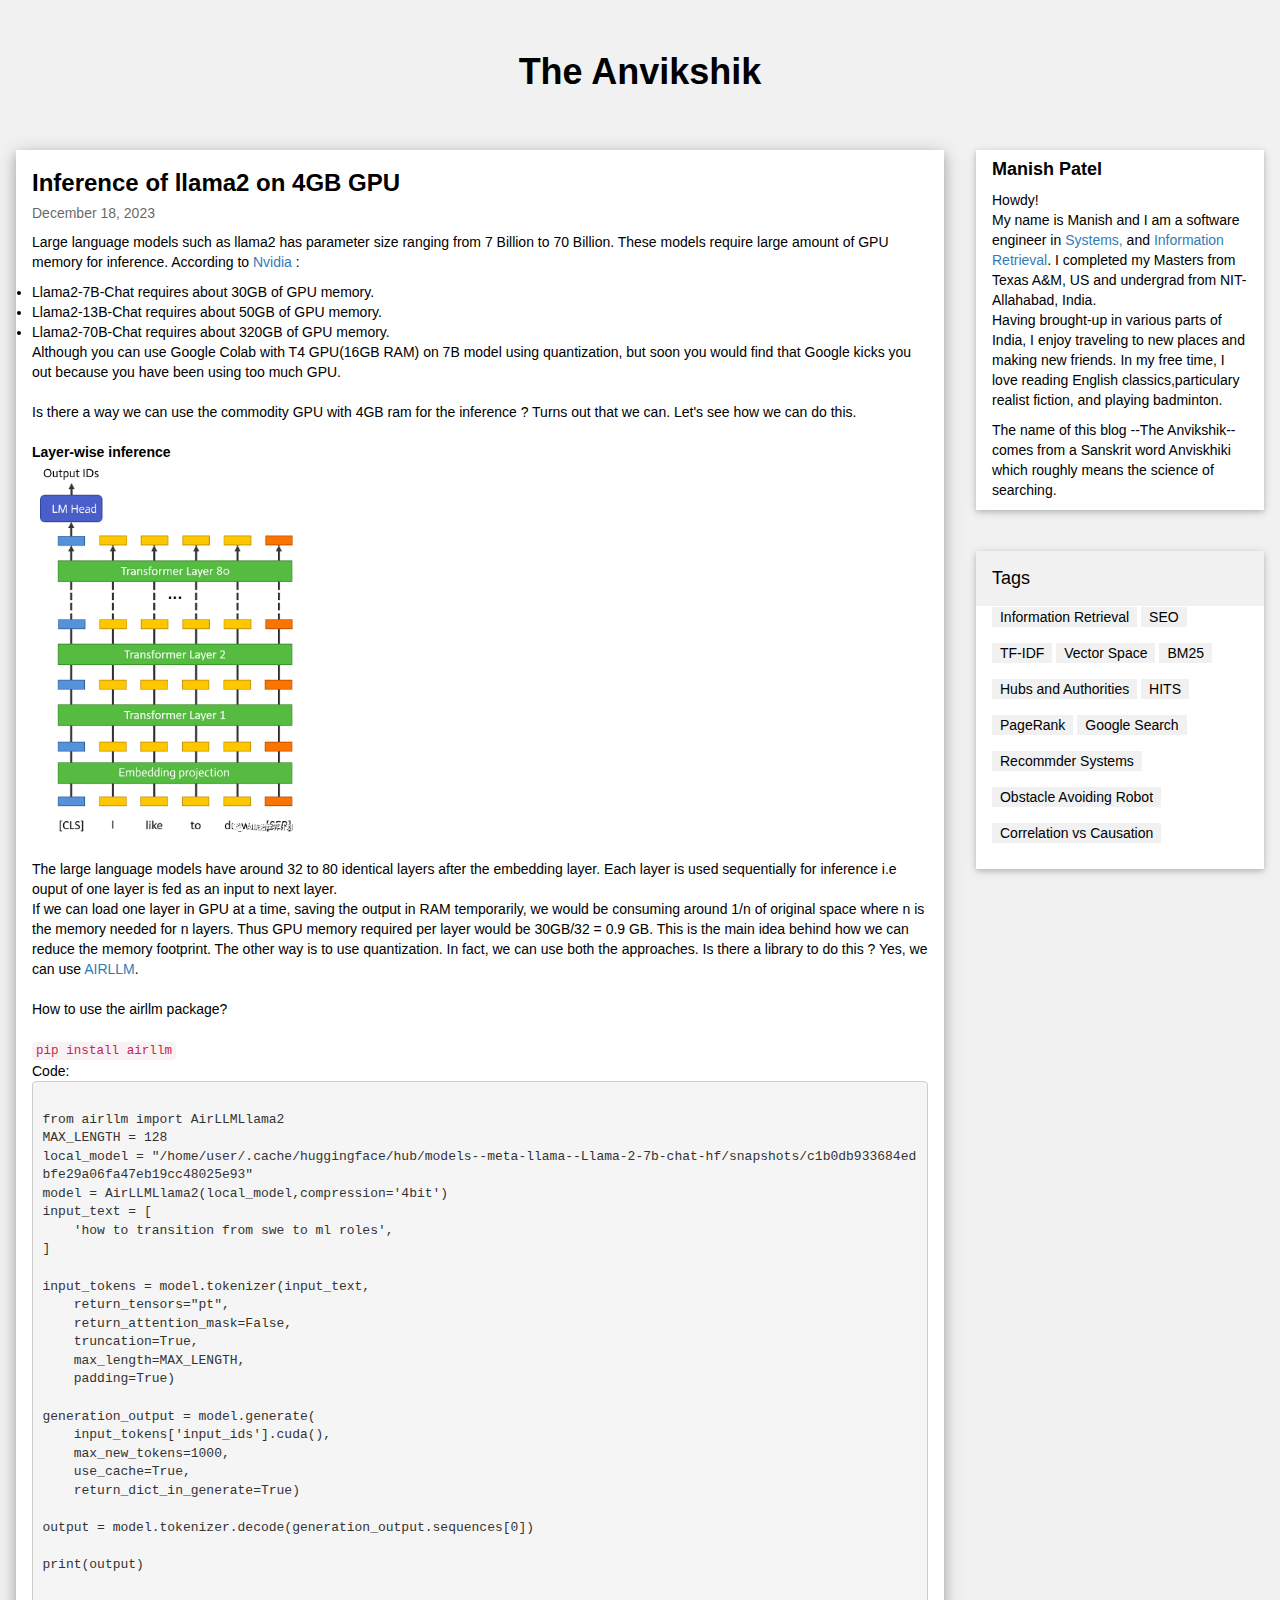
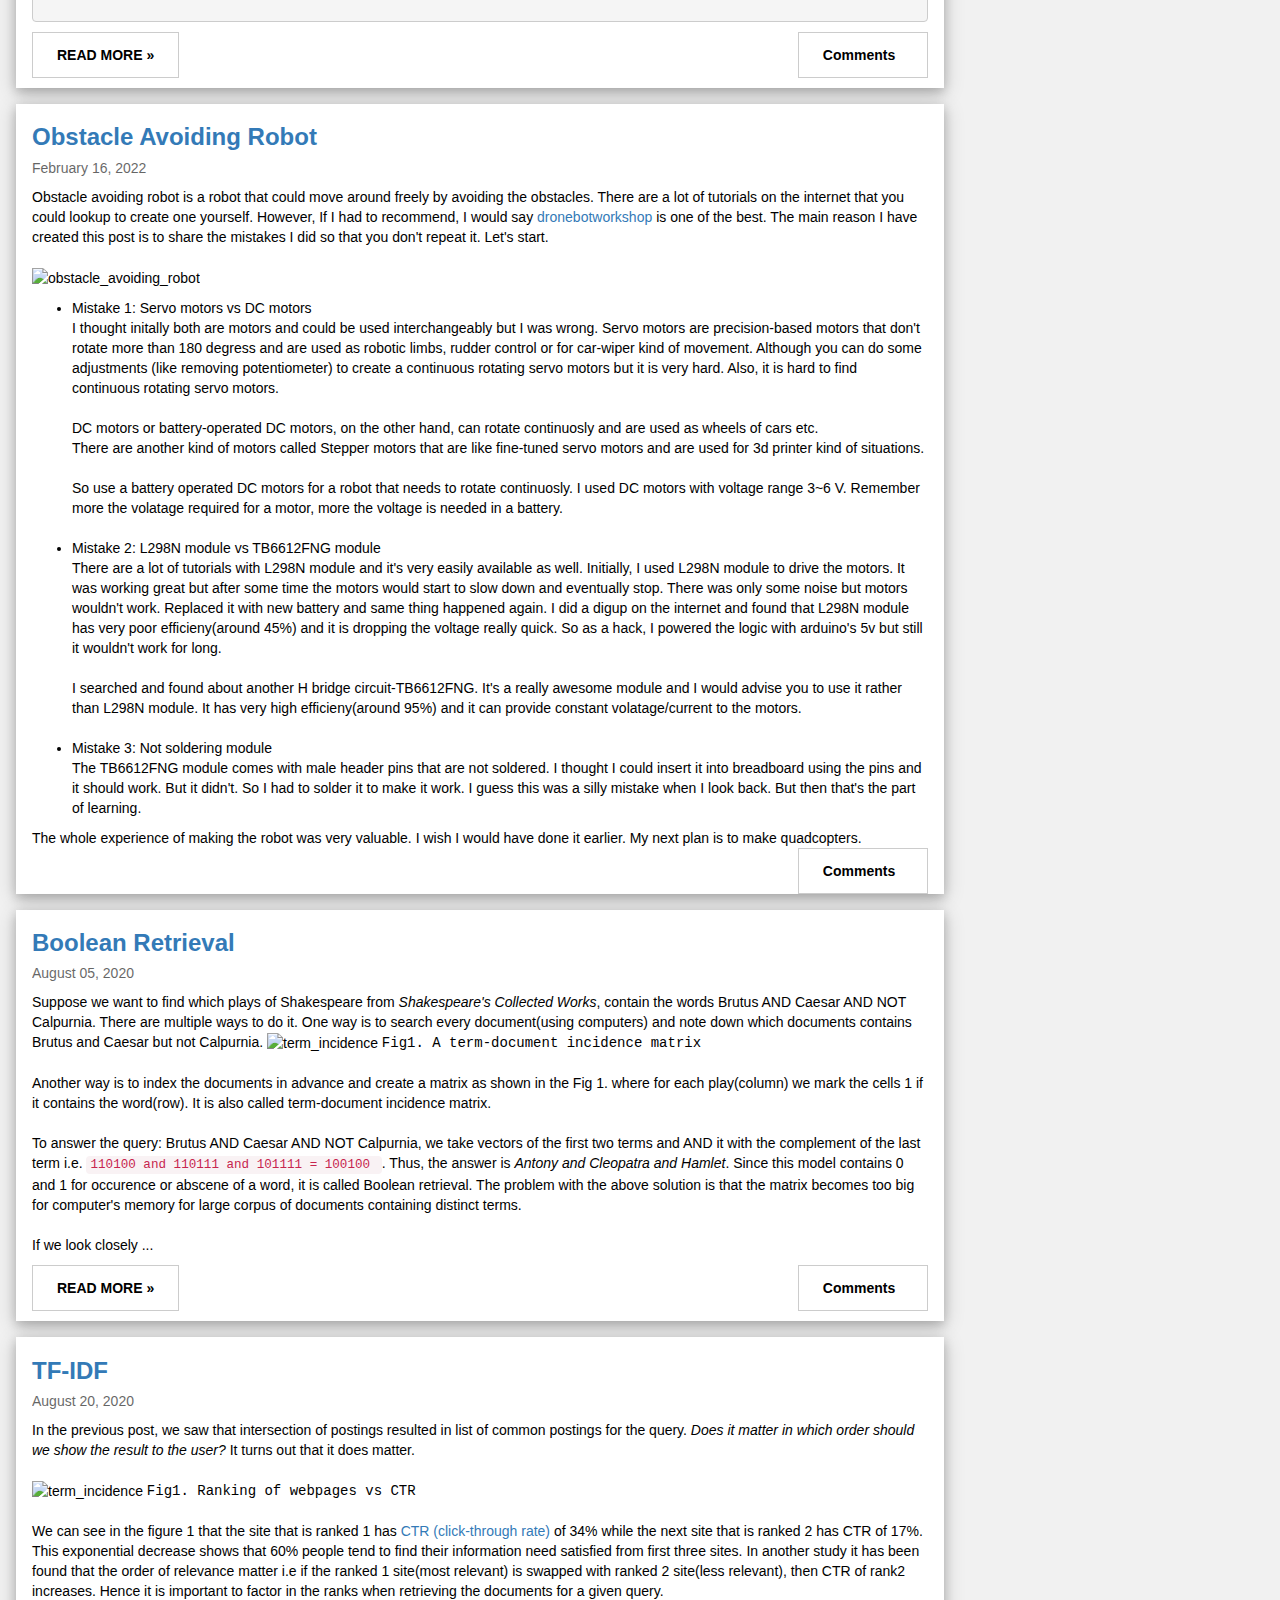
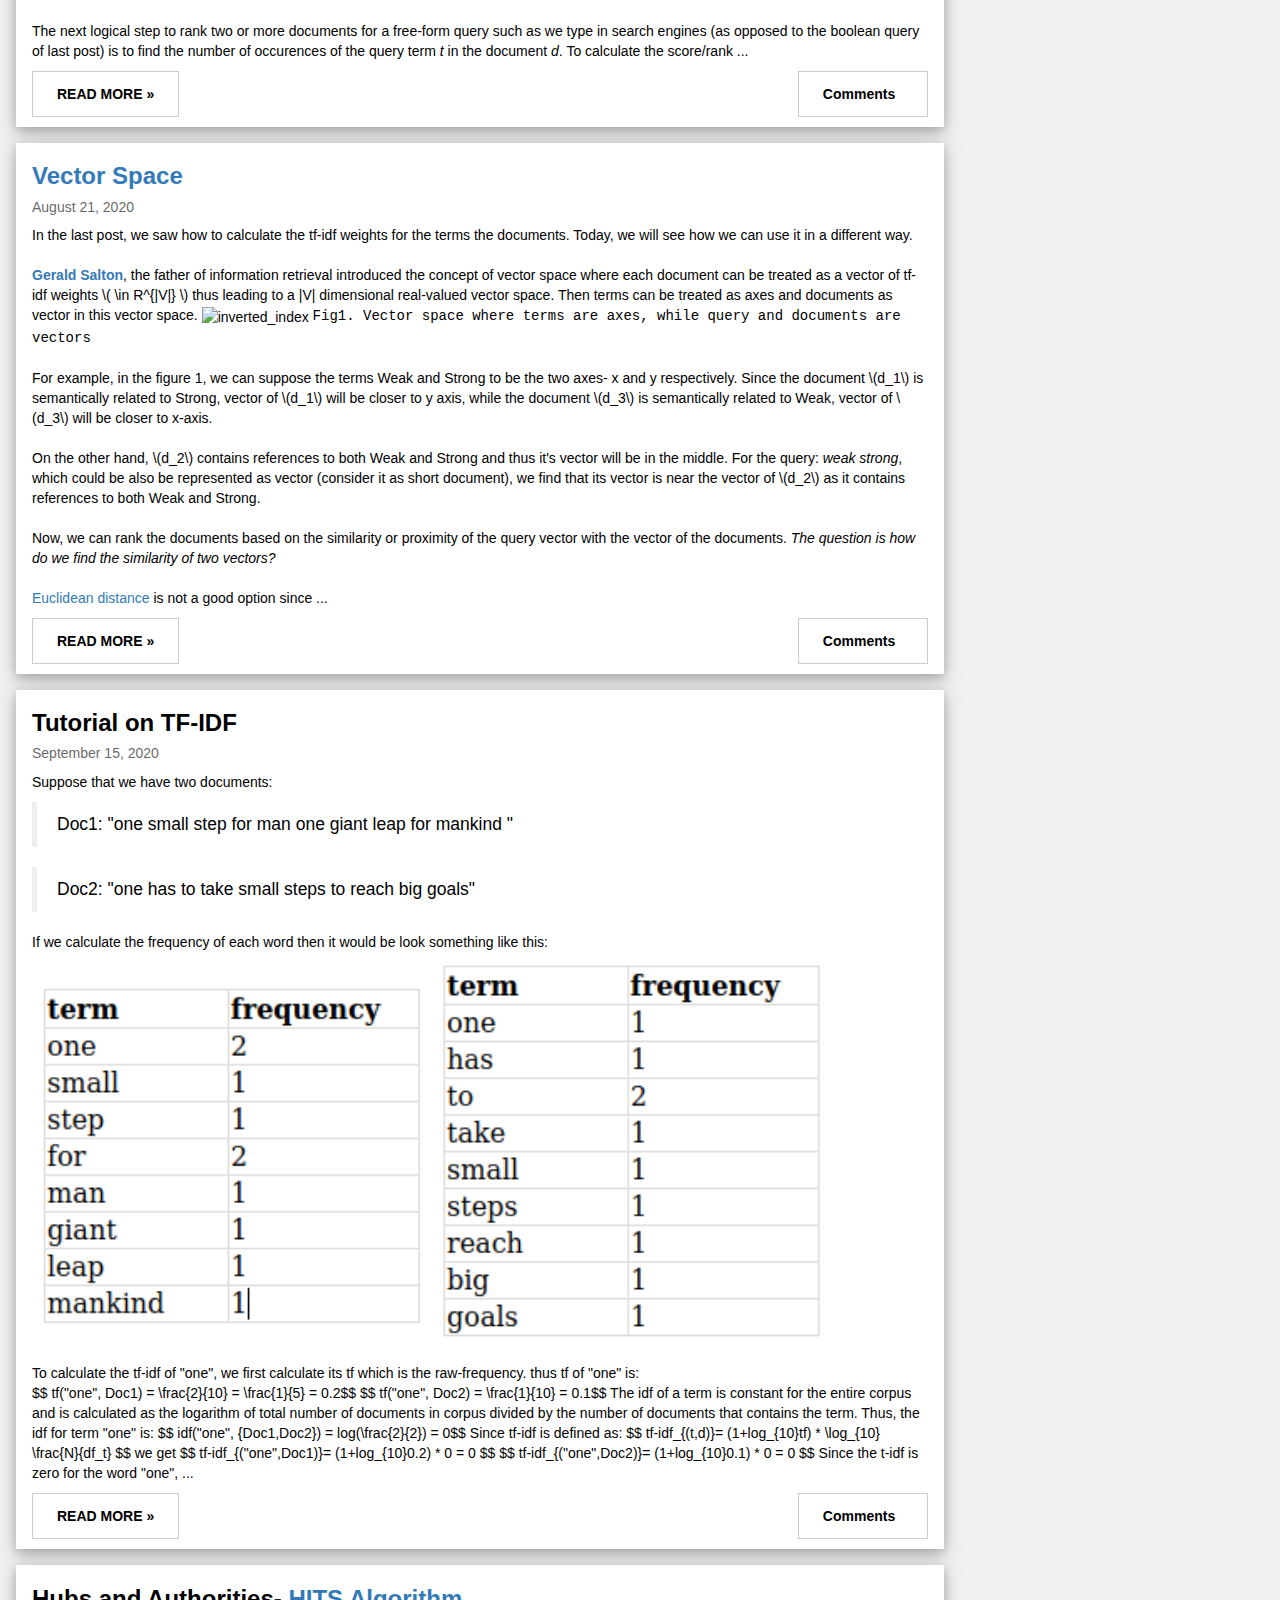
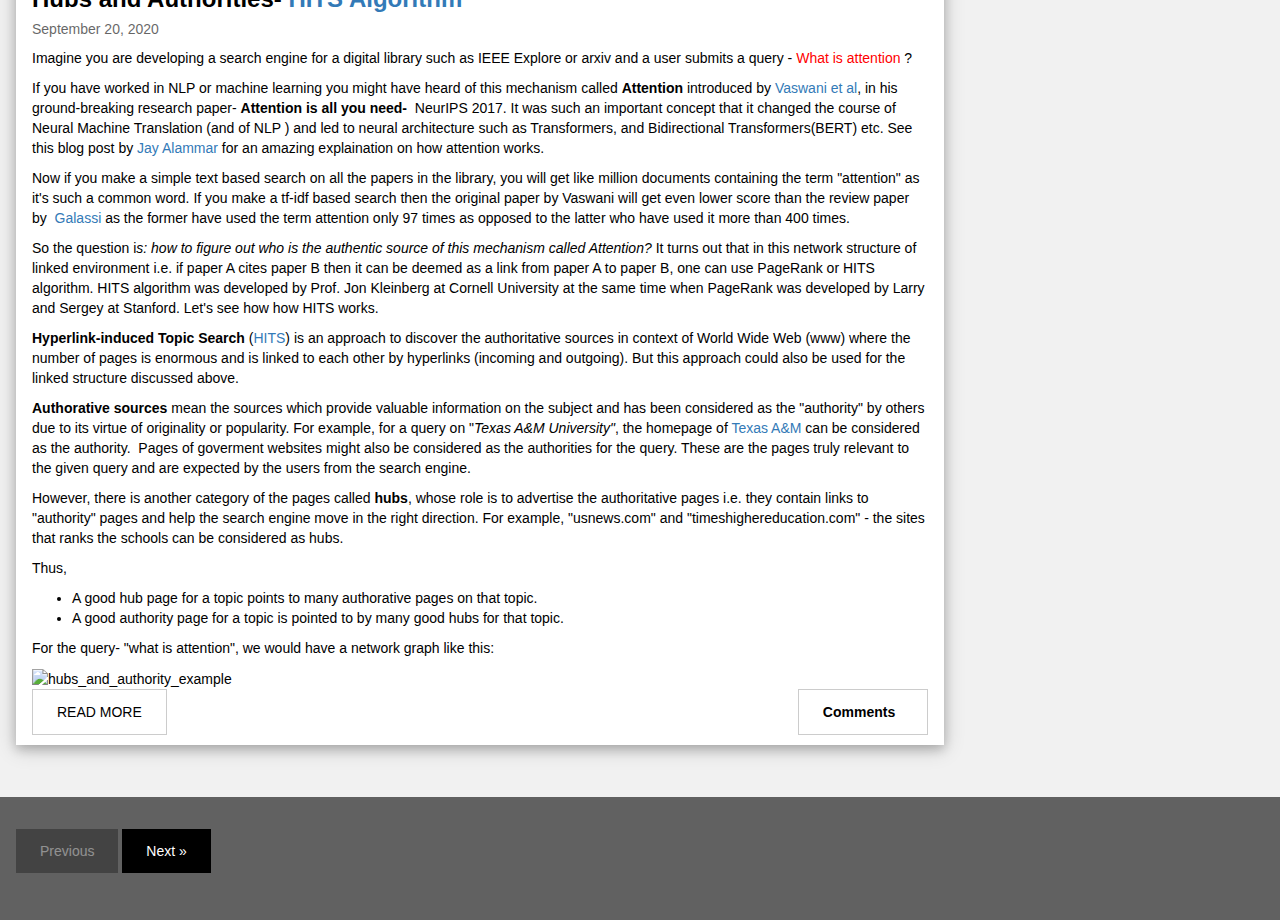
==== commit 07011559: "add llama2" ====
--- a/index.html
+++ b/index.html
@@ -46,6 +46,87 @@
 				<!-- Blog entries -->
 				<div class="w3-col l9 s12">
 					
+                    
+                    <!-- Blog entry -->
+					<div class="w3-card-4 w3-margin w3-white">
+						<!--<img src="/blog_images/ir_1_shakespeare.jpg" alt="Norway" style="width:100%"> -->
+						<div class="w3-container">
+							<h3><b>Inference of llama2 on 4GB GPU </b></h3>
+							<h5><span class="w3-opacity">December 18, 2023</span></h5>
+						</div>
+
+						<div class="w3-container">
+							<p>
+                                Large language models such as llama2 has parameter size ranging from 7 Billion to 70 Billion. These models require large amount of GPU memory for inference. According to <a href="https://docs.nvidia.com/ai-enterprise/workflows-generative-ai/0.1.0/sizing-guide.html#gpu-requirements"> Nvidia </a>:
+                                <li>
+                                    Llama2-7B-Chat requires about 30GB of GPU memory. </li>
+
+                                <li> Llama2-13B-Chat requires about 50GB of GPU memory. </li>
+
+                                <li> Llama2-70B-Chat requires about 320GB of GPU memory.</li>
+                                
+                                Although you can use Google Colab with T4 GPU(16GB RAM) on 7B model using quantization, but soon you would find that Google kicks you out because you have been using too much GPU. <br><br>
+                                
+                                Is there a way we can use the commodity GPU with 4GB ram for the inference ? Turns out that we can. Let's see how we can do this. <br> <br>
+                                
+                                <b>Layer-wise inference </b> <br>
+                                <img src="/blog_images/transformer_layers.png" alt="transformer layers" style="width: 30%"> <br><br>
+                                The large language models have around 32 to 80 identical layers after the embedding layer. Each layer is used sequentially for inference i.e ouput of one layer is fed as an input to next layer.  <br>
+                                
+                                If we can load one layer in GPU at a time, saving the output in RAM temporarily, we would be  consuming around 1/n of original space where n is the memory needed for n layers. Thus GPU memory required per layer would be 30GB/32 = 0.9 GB. This is the main idea behind how we can reduce the memory footprint.  The other way is to use quantization. In fact, we can use both the approaches. 
+                                
+                                Is there a library to do this ? Yes, we can use <a href="https://github.com/lyogavin/Anima/tree/main/air_llm" > AIRLLM</a>. <br> <br>
+                                
+                                How to use the airllm package? <br> <br>
+                                <code>
+                                pip install airllm <br>
+                                </code>
+                            
+                                Code:
+                                <pre>
+                                <code>
+from airllm import AirLLMLlama2
+MAX_LENGTH = 128
+local_model = "/home/user/.cache/huggingface/hub/models--meta-llama--Llama-2-7b-chat-hf/snapshots/c1b0db933684edbfe29a06fa47eb19cc48025e93"
+model = AirLLMLlama2(local_model,compression='4bit')
+input_text = [
+    'how to transition from swe to ml roles',
+]
+
+input_tokens = model.tokenizer(input_text,
+    return_tensors="pt", 
+    return_attention_mask=False, 
+    truncation=True, 
+    max_length=MAX_LENGTH, 
+    padding=True)
+
+generation_output = model.generate(
+    input_tokens['input_ids'].cuda(), 
+    max_new_tokens=1000,
+    use_cache=True,
+    return_dict_in_generate=True)
+
+output = model.tokenizer.decode(generation_output.sequences[0])
+
+print(output)
+                                </code>
+                                </pre>
+                                
+							<div class="w3-row">
+								<div class="w3-col m8 s12">
+									<p><button class="w3-button w3-padding-large w3-white w3-border" onclick="expandRead(this)" id="1"><b>READ MORE »</b></button></p>
+								</div>
+								<div class="w3-col m4 w3-hide-small">
+									<p><button class="w3-button w3-padding-large w3-border w3-right" onclick="expandComments(this)" id="1"><b>Comments  </b></button></p>
+								</div>
+							</div>
+							<div class="w3-container utterances" id="comments_1" style="display:none;">
+								<script src="https://utteranc.es/client.js" repo="manishpatel005/manishpatel005.github.io" issue-term="pathname" theme="github-light" crossorigin="anonymous" async>
+								</script>
+							</div>
+						</div>
+					</div>
+            
                     <!-- Blog entry -->
 					<div class="w3-card-4 w3-margin w3-white">
 						<div class="w3-container">
@@ -80,8 +161,6 @@
                                 The whole experience of making the robot was very valuable. I wish I would have done it earlier. My next plan is to make quadcopters.
                                 
 								
-								</span>
-							</p>
 							<div class="w3-row">
 								<div class="w3-col m8 s12">
 									<p><!-- <button class="w3-button w3-padding-large w3-white w3-border" onclick="expandRead(this)" id="2"><b>READ MORE »</b></button>--></p>
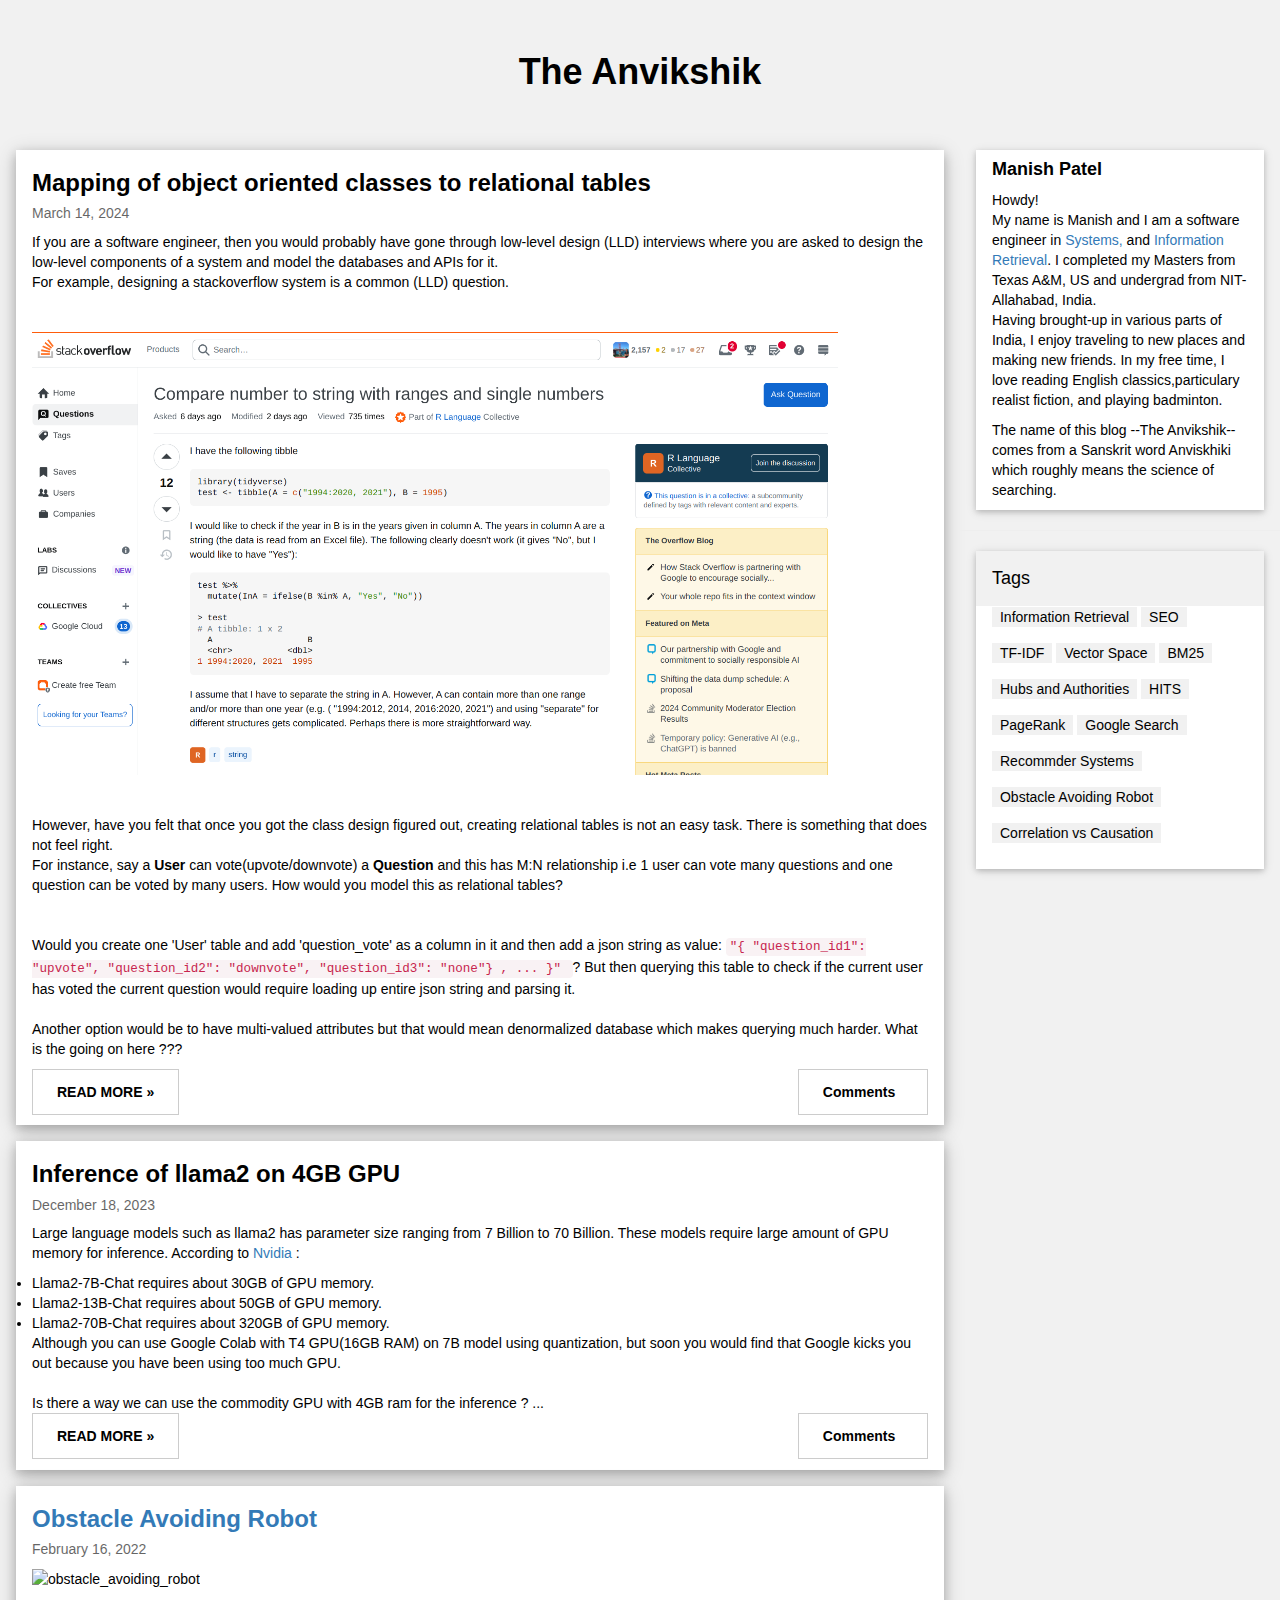
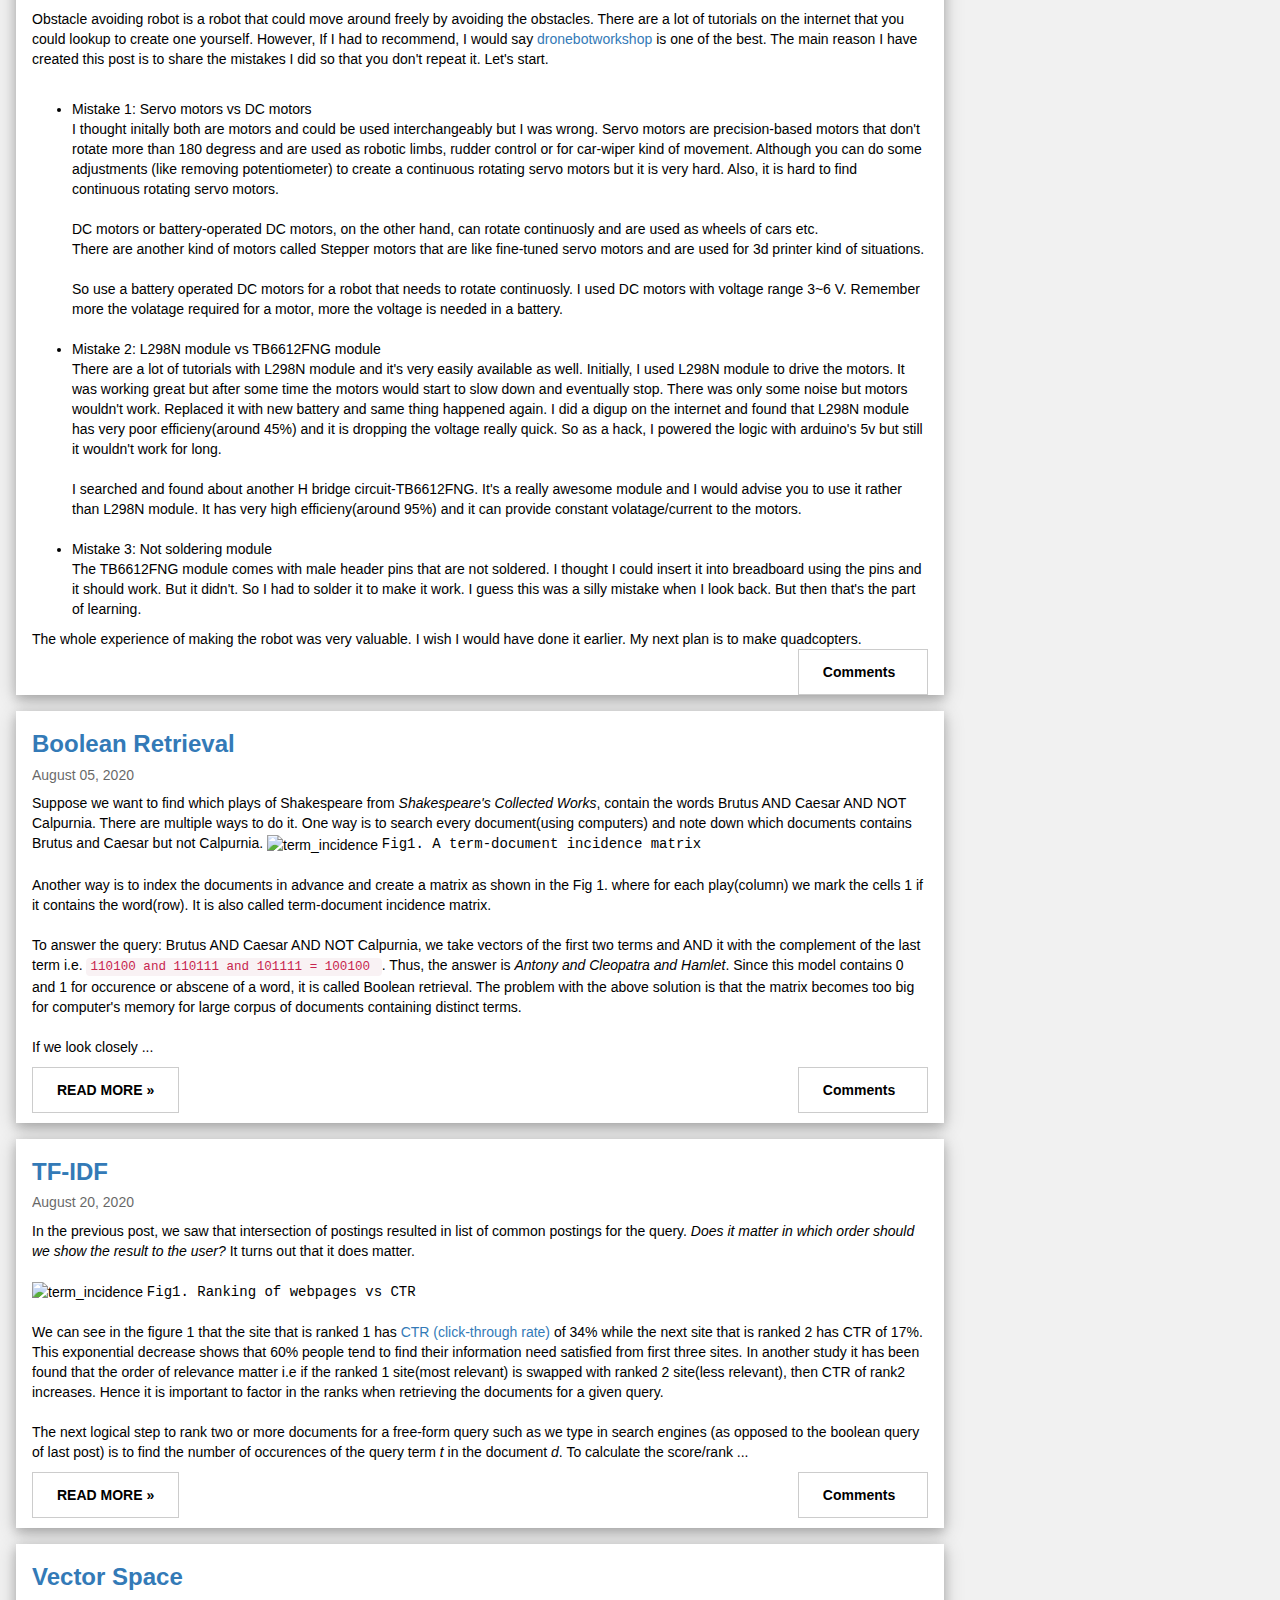
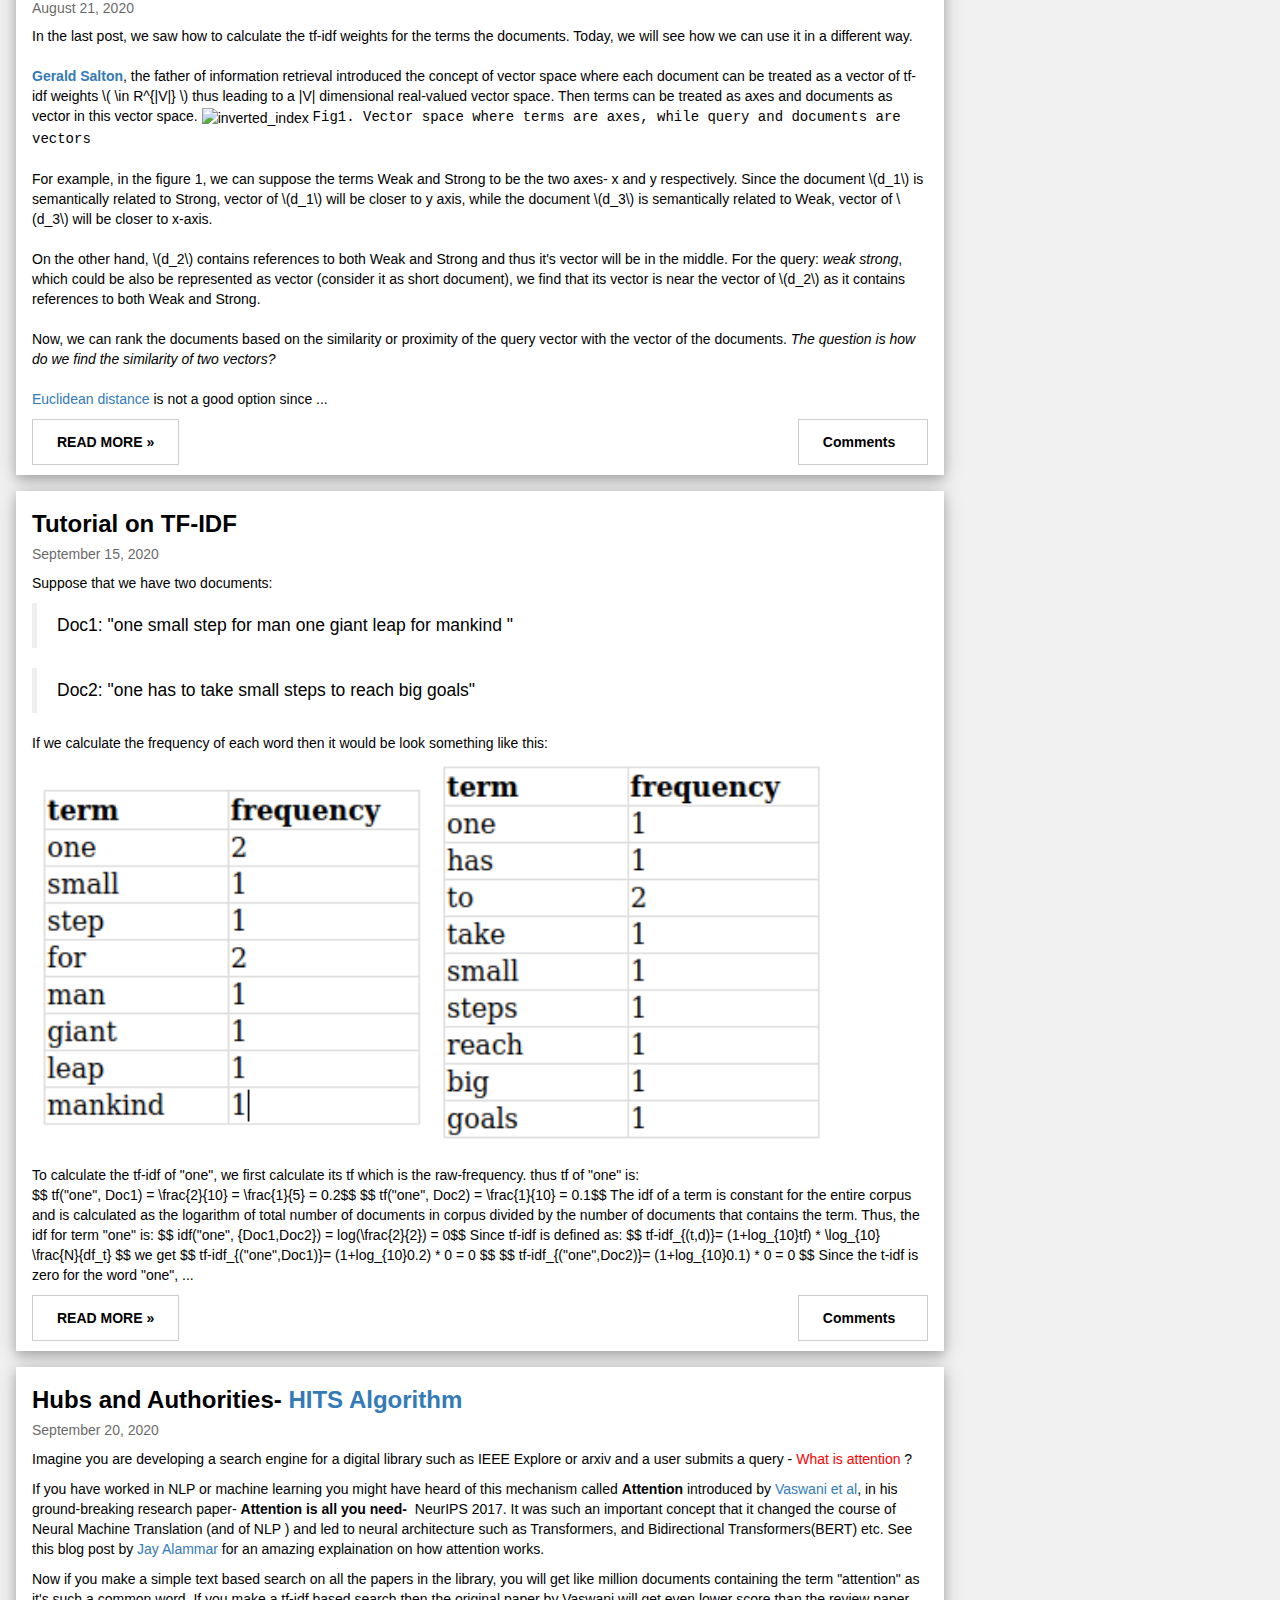
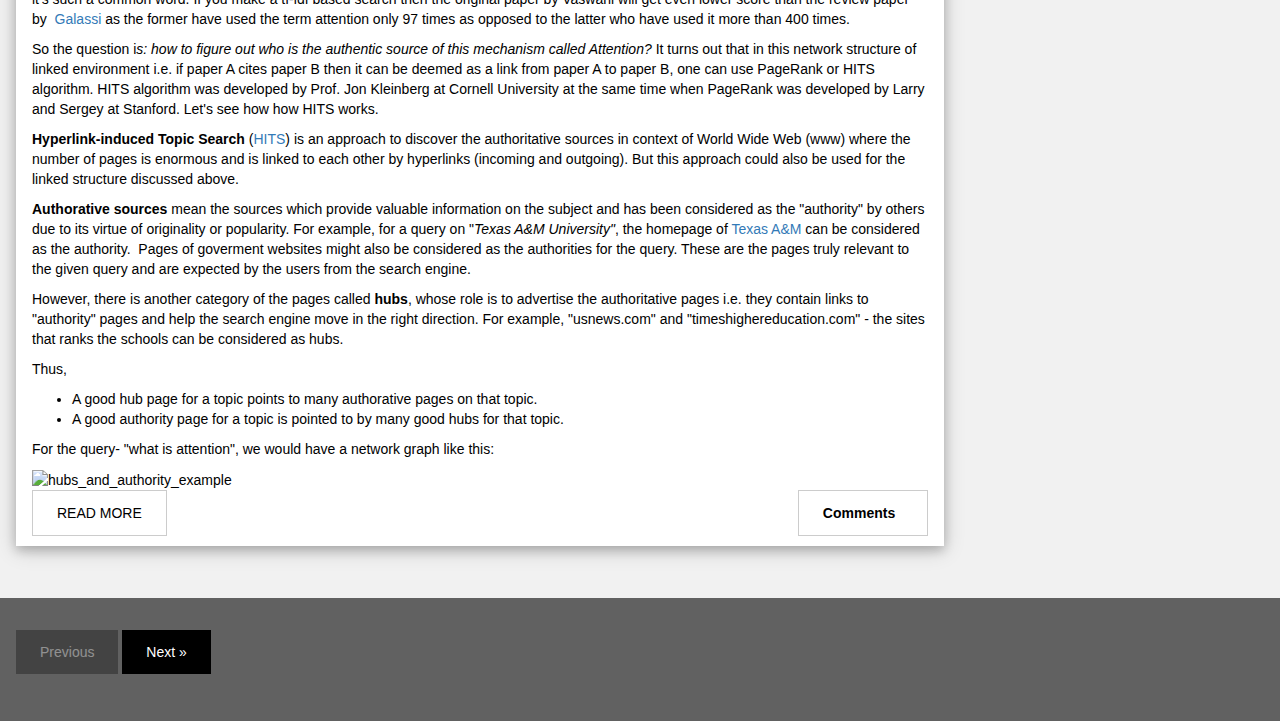
==== commit 7d74b2eb: "add stackoverflow_lld" ====
--- a/index.html
+++ b/index.html
@@ -49,6 +49,152 @@
                     
                     <!-- Blog entry -->
 					<div class="w3-card-4 w3-margin w3-white">
+						
+						<div class="w3-container">
+							<h3><b>Mapping of object oriented classes to relational tables</b></h3>
+							<h5><span class="w3-opacity">March 14, 2024</span></h5>
+						</div>
+
+						<div class="w3-container">
+                            
+							<p>
+								If you are a software engineer, then you would probably have gone through low-level design (LLD) interviews where you are asked to design
+                                the low-level components of a system and model the databases and APIs for it. <br>
+                                For example, designing a stackoverflow system is a common (LLD) question.  <br><br><br>
+                                <img src="/blog_images/stackoverflow.png" alt="stackoverflow" style="width: 90%"> <br> <br> <br>
+                                However, have you felt that once you got the class design figured out, creating relational tables is not an easy task. There is something that does not feel right. <br>
+                                
+                                For instance, say a <b> User </b> can vote(upvote/downvote) a <b> Question </b> and this has M:N relationship
+                                i.e 1 user can vote many questions and one question can be voted by many users. How would you model this as relational tables? 
+                                <br> <br> <br>
+                                Would you create one 'User' table and add 'question_vote' as a column in it and then add a json string as value:
+                                
+                                <code>
+                                "{ "question_id1": "upvote", "question_id2": "downvote", "question_id3": "none"} , ... }"
+                                </code>
+                                
+                                 ? But then querying this table to check if the current user has voted the current question would require loading up entire json string and parsing it.  <br> <br> Another option would be to have multi-valued attributes but that would mean denormalized database which makes querying much harder. What is the going on here ?<span id="dots_6">??</span><span id="more_6"> 
+                                <br> <br>
+                                This issue that we are facing is called <b>impedance mismatch</b>. A term borrowed from electrical engineering, imepedance mismatch means that the two components of system have different structure and thus cannot seamlessely integrate with each other. In this OOD to relational mapping, this happens because both paradigms are based on different principles. OO design  is based on software engineering principles while Relational design is based on mathematical principles. Thus we would need
+                                a way to map components from one paradigm to another.
+                                Let's see how we can do this component by component.  Let's take the simple UML diagram as shown under: 
+                                <img src="/blog_images/stackoverflow_uml.png" alt="stackoverflow_uml" style="width: 90%"> <br> <br> <br>
+                                
+                                <b> How to map classes </b> <br>
+                                Classes can be mapped directly to tables with attributes being mapped to columns. 
+                                For e.g. table for Member would look something like this: <br>
+                                
+                               
+Member <br>
+------------------------------------------------------------- <br>
+member_id | name | username | email | image | ... <br><br><br>
+
+
+                            <b> How to map inheritance i.e "is-a" relationship </b> <br>
+                                There are actually three ways we could model the inheritance relationship.  <br>
+                                1. <b>Map entire hierarchy to one table </b><br>
+                                We can map the entire hierarchy to one table and the individual types can be modeled as types. For e.g, the Member hierarchy can be modeled as:<br>
+Member <br>
+------------------------------------------------------------- <br>
+member_id | name | username | email | image | member_type_id <br>
+------------------------------------------------------------- <br>
+   1      |  John | john23 | john@gmail.com | 'default.jpg' | 2    <br><br><br>
+                                
+                                
+Member_type <br>
+------------------------------------------------------------- <br>
+type_id | type_name <br>
+------------------------------------------------------------- <br>
+1       |      User <br>
+2       |      Moderator <br> <br> <br>
+                
+                                The advantage of this approach is that it is easy to implement and very easy to add new types. Say, if we have an 'admin'
+                                type tomorrow, then we can add a new type in Member_type table and just start using it. <br>
+                                The disadvantage is that classes are highly coupled. This means that changing/adding attributes in one class affects another. For e.g if we want 'moderators' to have 'payment_id' attribute then we need to add this to Member table. But this would expose it to 'users' as  well who should not know about it. Thus we are voilating the "principle of least priviledge" . <br><br><br>
+                                
+                                2. <b>Map each concrete class to its own table</b><br>
+                                We can create tables for each concrete class. For e.g. we can have following tables in DB: <br>
+User <br>
+------------------------------------------------------------- <br>
+user_id | name | username | email | image                     <br>
+------------------------------------------------------------- <br>
+   1      |  John | john23 | john@gmail.com | 'default.jpg'  <br><br><br>
+                                
+Moderator <br>
+------------------------------------------------------------- <br>
+moderator_id | name | username | email | image                     <br>
+------------------------------------------------------------- <br>
+   1      |  Alice | alice1 | alice@gmail.com | 'default.jpg'  <br><br><br>
+                                
+                                
+                                The advantage of this approach is that all data of a class is stored at one place thus making reads/writes faster. <br>
+                                The disadvantage is that if an attribute is changed in base class, then we need to update the same in derived classes
+                                as well.  <br><br><br>
+                                
+                                3. <b>Map each class to its own table</b> <br>
+                                We can create one table for each class. For e.g we can have following tables in DB: <br>
+Member <br>
+------------------------------------------------------------- <br>
+member_id(PK) | name | username | email | image                     <br>
+------------------------------------------------------------- <br>
+   1      |  John | john23 | john@gmail.com | 'default.jpg'  <br>
+   2      |  Alice | alice1 | alice@gmail.com | 'default.jpg'<br> <br><br>
+                                
+User <br>
+------------------------------------------------------------- <br>
+member_id(FK) | user_specific_attrs                     <br>
+------------------------------------------------------------- <br>
+   1      |    ...            <br><br><br>
+                                
+Moderator <br>
+------------------------------------------------------------- <br>
+member_id(FK) |moderator_specific_attrs                       <br>
+------------------------------------------------------------- <br>
+   2   |    ... <br><br><br>                              
+                                
+                                The advantage of this approach is that we don't need to update derived class table if there is change in base class table.
+                                Another advantage is that there can be overlapping roles i.e same user can also be a moderator. This was not handled
+                                in previous two approaches.<br>
+                                The disadvantage is that data is now distributed. Need to make joins to collect information for same user. <br><br><br>
+                                
+                                 <b> How to map relationships (1:1, 1:N, M:N) </b> <br>
+                                    <b> Mapping 1:1 relationship</b> <br>
+                                    Mapping 1:1 relationship is the simplest as we can simply use the primary_key of one table as the foreign key in another. <br>
+                                    For instance, in the Stats table, we can use member_id as the foreign key, thus linking a user to its stat. We could done the other way as well i.e have a stats_id as foreign key in the Member table.  <br><br>
+                                
+                                    <b> Mapping 1:N relationship</b>
+                                    We can use the foreign key in the table where we can have only 1 instance of the other. For e.g. 1 question can have many answers but 1 answer is associated with only 1 question. Thus, it makes sense to have 'question_id' as the foreign
+                                key in the Answer table. <br><br>
+                                
+                                    <b> Mapping M:N relationship</b>
+                                    The best approach to map a many-to-many relationship is to use an associative table which uses the primary keys of both
+                                the tables. For e.g, we can create a table called 'MemberQuestion' which contains member_id, question_id and vote as the columns. This way we can find all the questions voted by a given member and how many votes has been received by a given question. <br><br>
+MemberQuestion <br>
+------------------------------------------------------------- <br>
+member_id(FK) |question_id(FK) | vote                         <br>
+------------------------------------------------------------- <br>
+   1  |    1 |  upvote                                  <br><br><br> 
+                                
+                                
+                                </span>
+							</p>
+							<div class="w3-row">
+								<div class="w3-col m8 s12">
+									<p><button class="w3-button w3-padding-large w3-white w3-border" onclick="expandRead(this)" id="6"><b>READ MORE »</b></button></p>
+								</div>
+								<div class="w3-col m4 w3-hide-small">
+									<p><button class="w3-button w3-padding-large w3-border w3-right" onclick="expandComments(this)" id="6"><b>Comments  </b></button></p>
+								</div>
+							</div>
+							<div class="w3-container utterances" id="comments_6" style="display:none;">
+								<script src="https://utteranc.es/client.js" repo="manishpatel005/manishpatel005.github.io" issue-term="pathname" theme="github-light" crossorigin="anonymous" async>
+								</script>
+							</div>
+						</div>
+					</div>
+                    
+                    <!-- Blog entry -->
+					<div class="w3-card-4 w3-margin w3-white">
 						<!--<img src="/blog_images/ir_1_shakespeare.jpg" alt="Norway" style="width:100%"> -->
 						<div class="w3-container">
 							<h3><b>Inference of llama2 on 4GB GPU </b></h3>
@@ -67,7 +213,9 @@
                                 
                                 Although you can use Google Colab with T4 GPU(16GB RAM) on 7B model using quantization, but soon you would find that Google kicks you out because you have been using too much GPU. <br><br>
                                 
-                                Is there a way we can use the commodity GPU with 4GB ram for the inference ? Turns out that we can. Let's see how we can do this. <br> <br>
+                                Is there a way we can use the commodity GPU with 4GB ram for the inference ? <span id="dots_5">...</span><span id="more_5">
+                                
+                                Turns out that we can. Let's see how we can do this. <br> <br>
                                 
                                 <b>Layer-wise inference </b> <br>
                                 <img src="/blog_images/transformer_layers.png" alt="transformer layers" style="width: 30%"> <br><br>
@@ -111,13 +259,13 @@
 print(output)
                                 </code>
                                 </pre>
-                                
+                                </span>
 							<div class="w3-row">
 								<div class="w3-col m8 s12">
-									<p><button class="w3-button w3-padding-large w3-white w3-border" onclick="expandRead(this)" id="1"><b>READ MORE »</b></button></p>
+									<p><button class="w3-button w3-padding-large w3-white w3-border" onclick="expandRead(this)" id="5"><b>READ MORE »</b></button></p>
 								</div>
 								<div class="w3-col m4 w3-hide-small">
-									<p><button class="w3-button w3-padding-large w3-border w3-right" onclick="expandComments(this)" id="1"><b>Comments  </b></button></p>
+									<p><button class="w3-button w3-padding-large w3-border w3-right" onclick="expandComments(this)" id="5"><b>Comments  </b></button></p>
 								</div>
 							</div>
 							<div class="w3-container utterances" id="comments_1" style="display:none;">
@@ -135,12 +283,14 @@
 						</div>
 
 						<div class="w3-container">
+                            <img src="/blog_images/robot.jpg" alt="obstacle_avoiding_robot" style="width: 90%"> <br> <br>
 							<p>
 								Obstacle avoiding robot is a robot that could move around freely by avoiding the obstacles. 
                                 There are a lot of tutorials on the internet that you could lookup to create one yourself. However, If I had to recommend,
                                 I would say <a href="https://dronebotworkshop.com/tb6612fng-h-bridge/" > dronebotworkshop </a>is one of the best.
                                 The main reason I have created this post is to share the mistakes I did so that you don't repeat it. Let's start. <br><br>
-                                <img src="/blog_images/robot.jpg" alt="obstacle_avoiding_robot" style="width: 90%">
+                                
+                               
                                 <ul>
                                     <li>Mistake 1: Servo motors vs DC motors</li>
                                     I thought initally both are motors and could be used interchangeably but I was wrong. Servo motors are precision-based motors that don't rotate more than 180 degress and are used as robotic limbs, rudder control or for car-wiper kind of movement. Although you can do some adjustments (like removing potentiometer) to create a continuous rotating servo motors but it is very hard. Also, it is hard to find continuous rotating servo motors. <br><br>
@@ -160,13 +310,13 @@
                                 </ul>
                                 The whole experience of making the robot was very valuable. I wish I would have done it earlier. My next plan is to make quadcopters.
                                 
-								
+                                <!-- README more doesn't work because of ul-->
 							<div class="w3-row">
 								<div class="w3-col m8 s12">
-									<p><!-- <button class="w3-button w3-padding-large w3-white w3-border" onclick="expandRead(this)" id="2"><b>READ MORE »</b></button>--></p>
+									<p> </p>
 								</div>
 								<div class="w3-col m4 w3-hide-small">
-									<p><button class="w3-button w3-padding-large w3-border w3-right" onclick="expandComments(this)" id="2"><b>Comments  </b></button></p>
+									<p><button class="w3-button w3-padding-large w3-border w3-right" onclick="expandComments(this)" id="6"><b>Comments  </b></button></p>
 								</div>
 							</div>
 							<div class="w3-container utterances" id="comments_2" style="display:none;">
@@ -826,20 +976,7 @@
 								classics,particulary realist fiction, and playing badminton.
 								
 							</p>
-							<!--<p>Having brought-up in various parts of India, I enjoy traveling to new
-								places and making new friends. In my free time, I love reading English
-								classics,particulary realist fiction, and playing badminton. Some of
-								my favorite books are - Anna Karenina, The Count of Monte Cristo, The
-								Picture of Dorian Gray, 1984, Les Miserables, Karmabhoomi, The Art of
-								War, Great Expectations, The Odyssey etc. In badminton, my favorite players are-
-								Lee Chong Wei, Lin Dan(sad to hear his retirement), Kento Momota,
-								PV Sindu and Victor Axelson.
-                                Since my interests lie in the
-								field of information retrieval, I couldn't find a better word than this to describe the blog.
-								My intention of creating this blog is to share my enthusiasm and encourage people to generate
-								new ideas to solve the challenging problems of today.
-                                I love solving challenging problems and reading classics. 
-							</p> -->
+							
 							<p>
 								The name of this blog --The Anvikshik-- comes from a Sanskrit word Anviskhiki which roughly means the science of searching.
 							</p>
